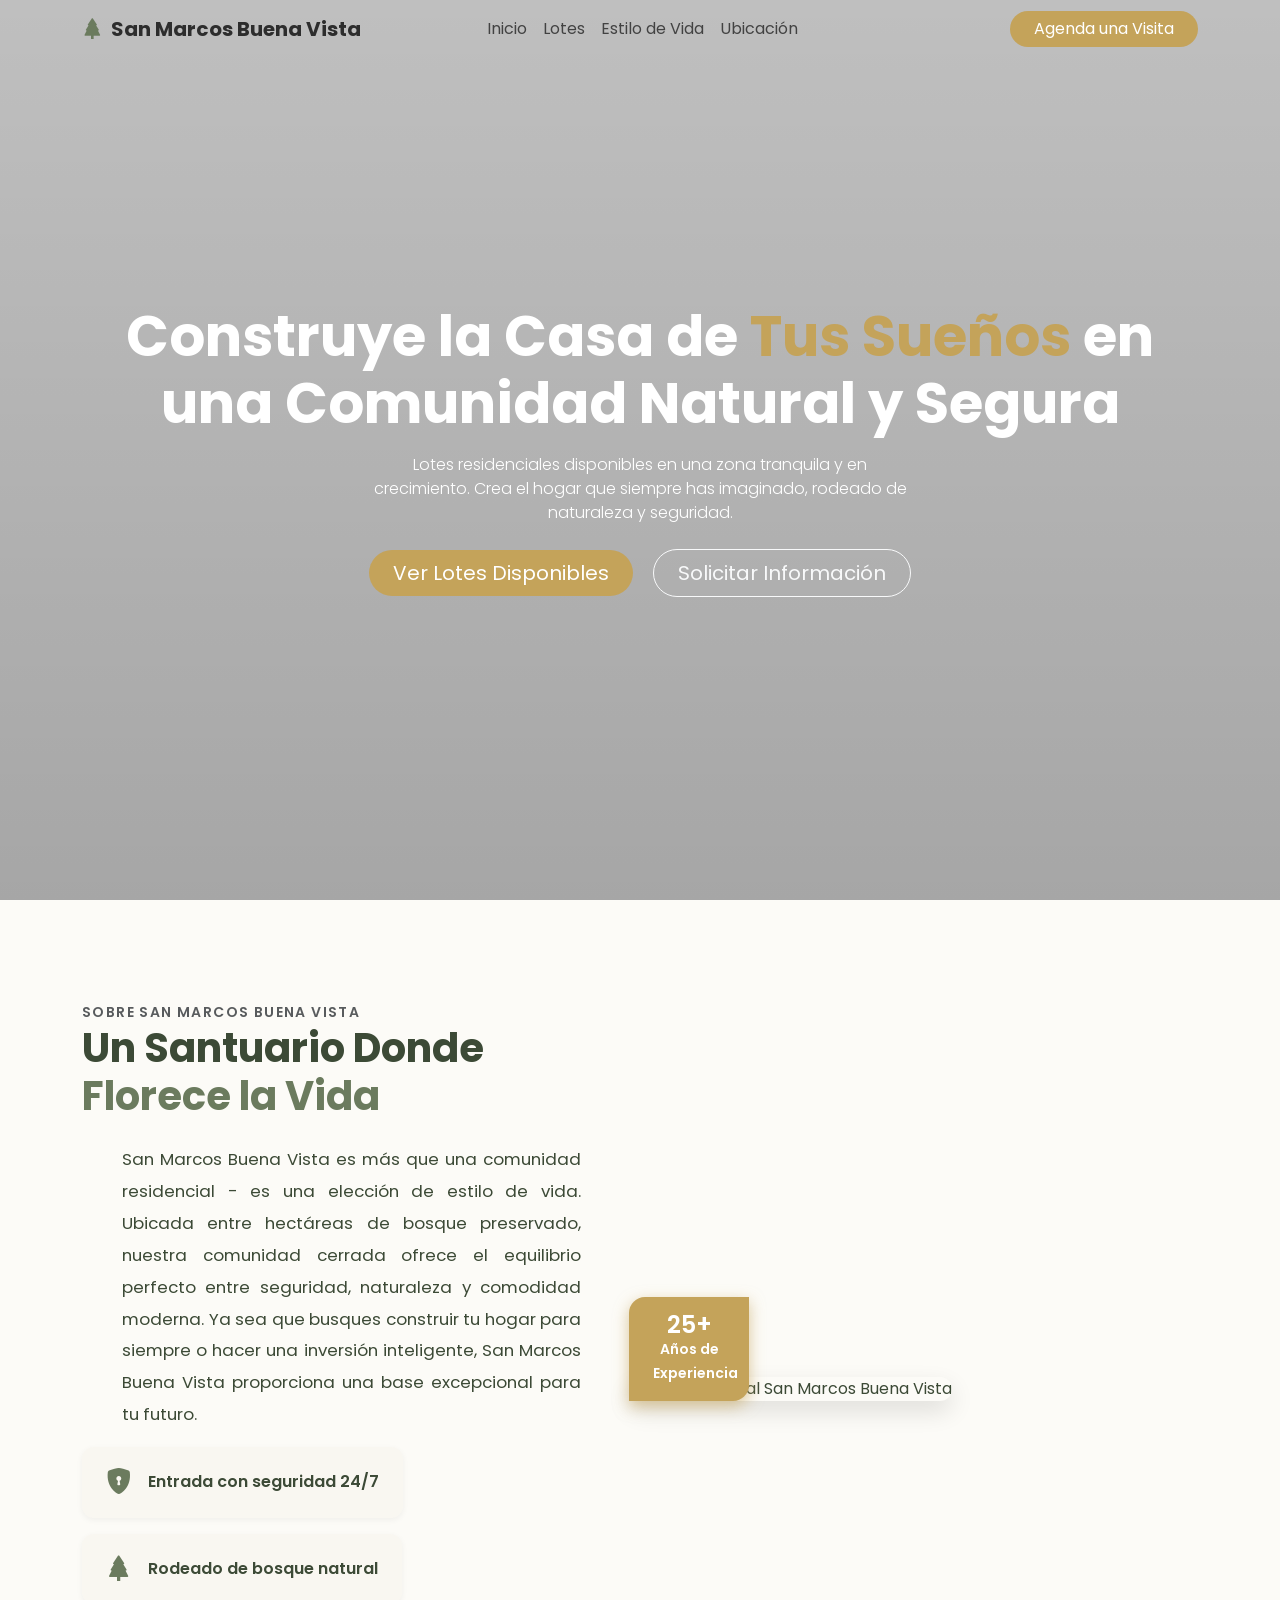
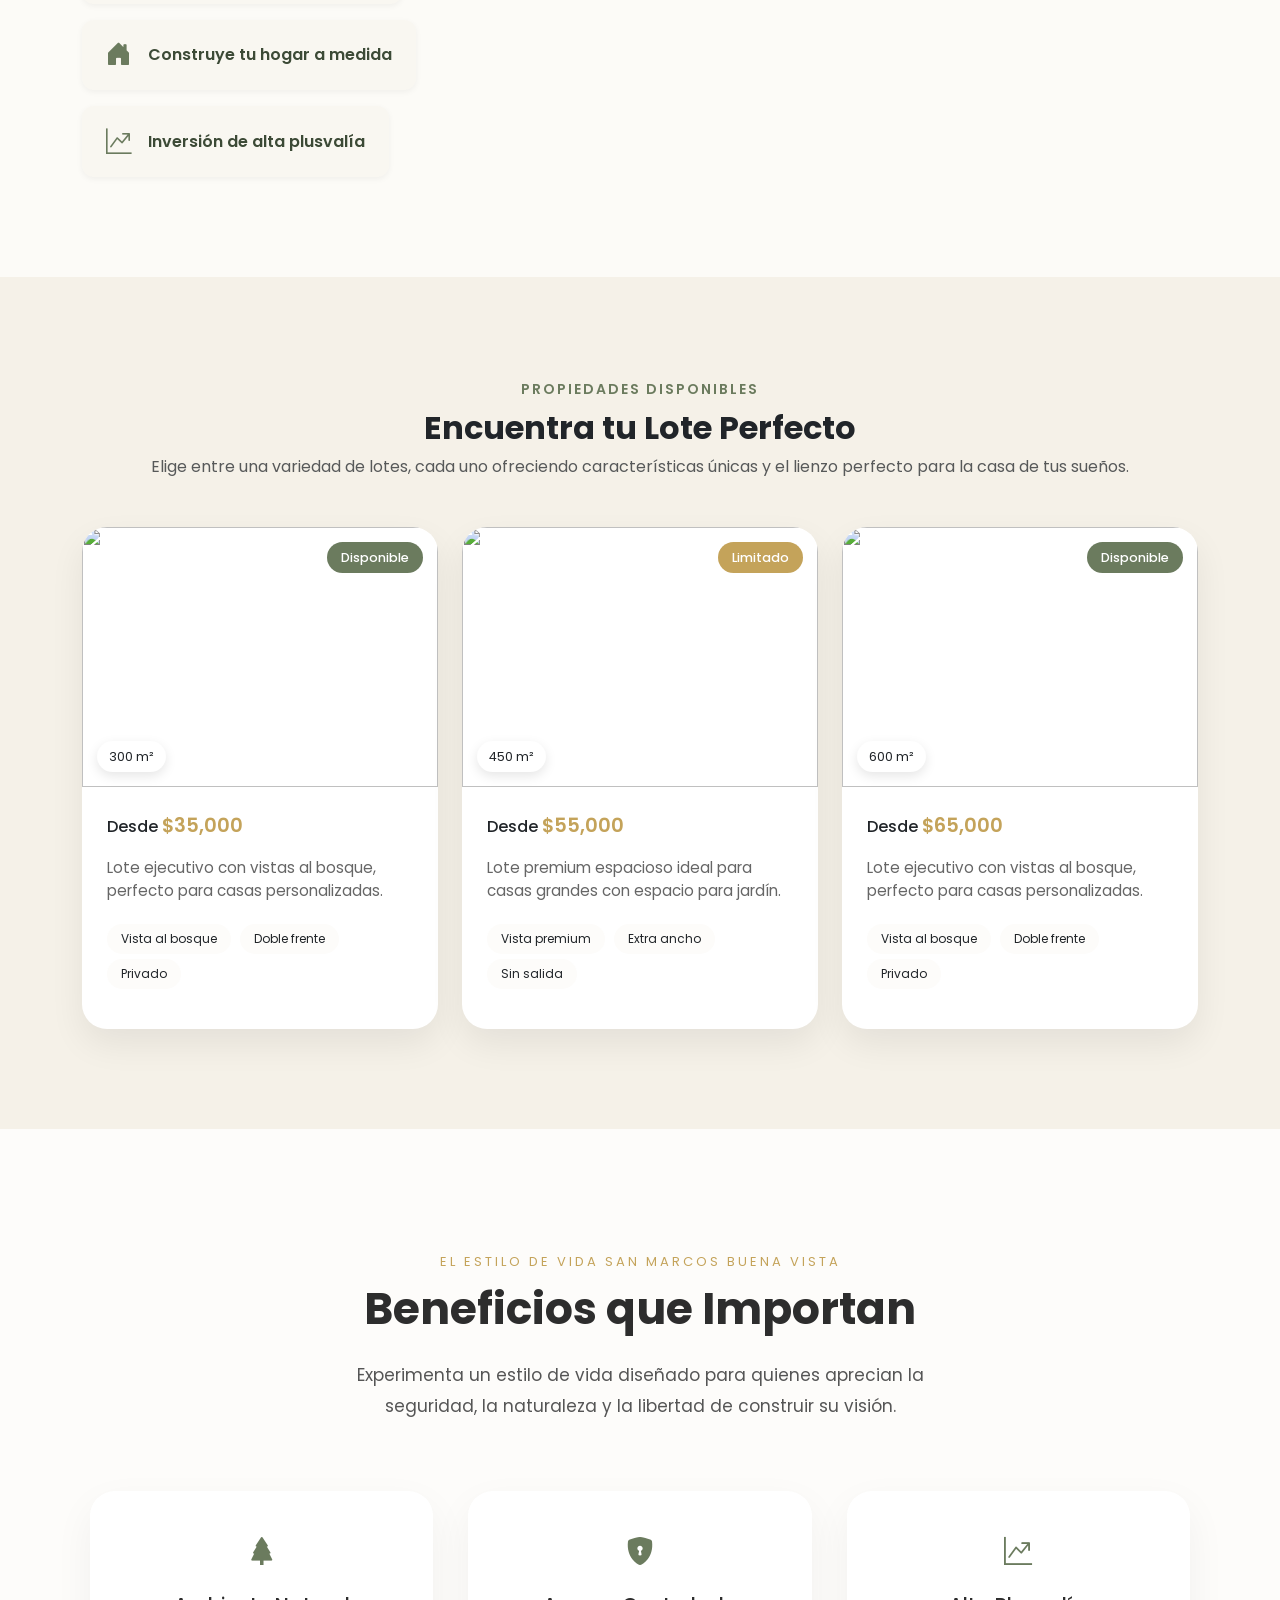
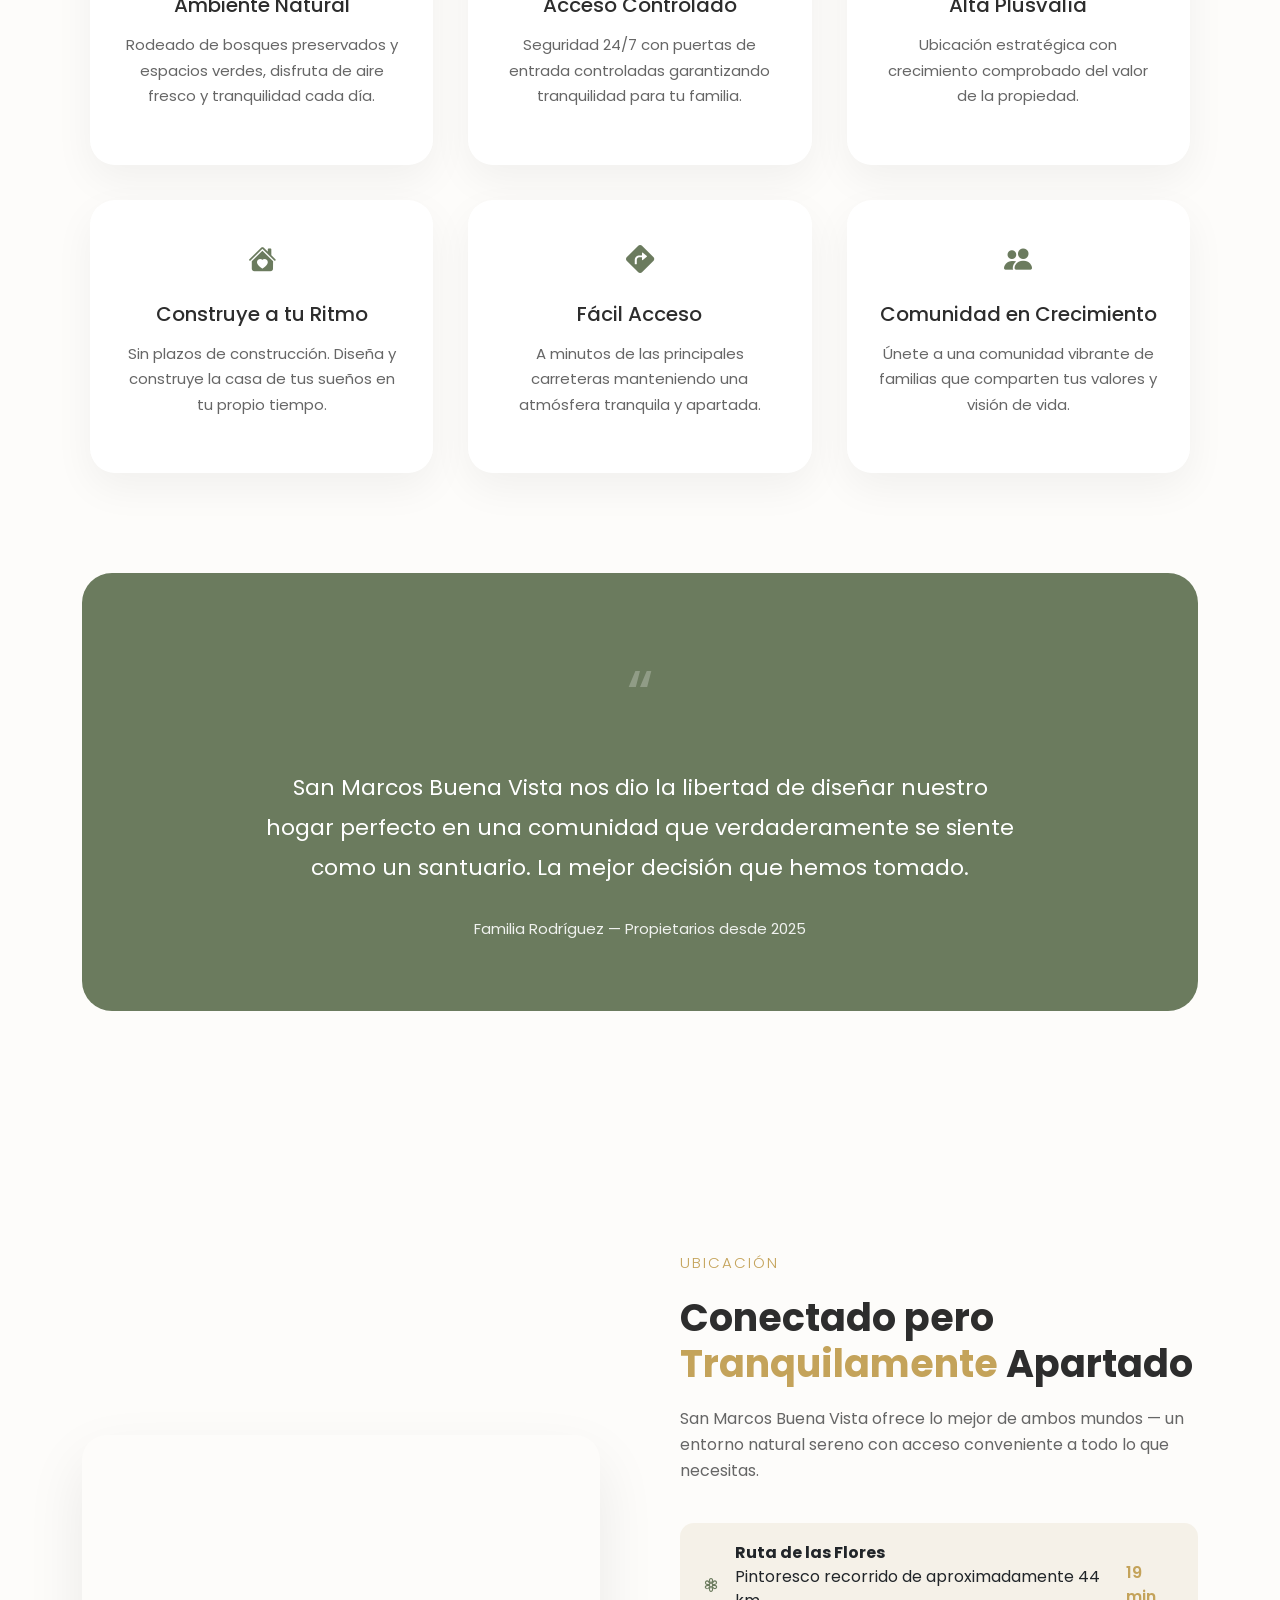
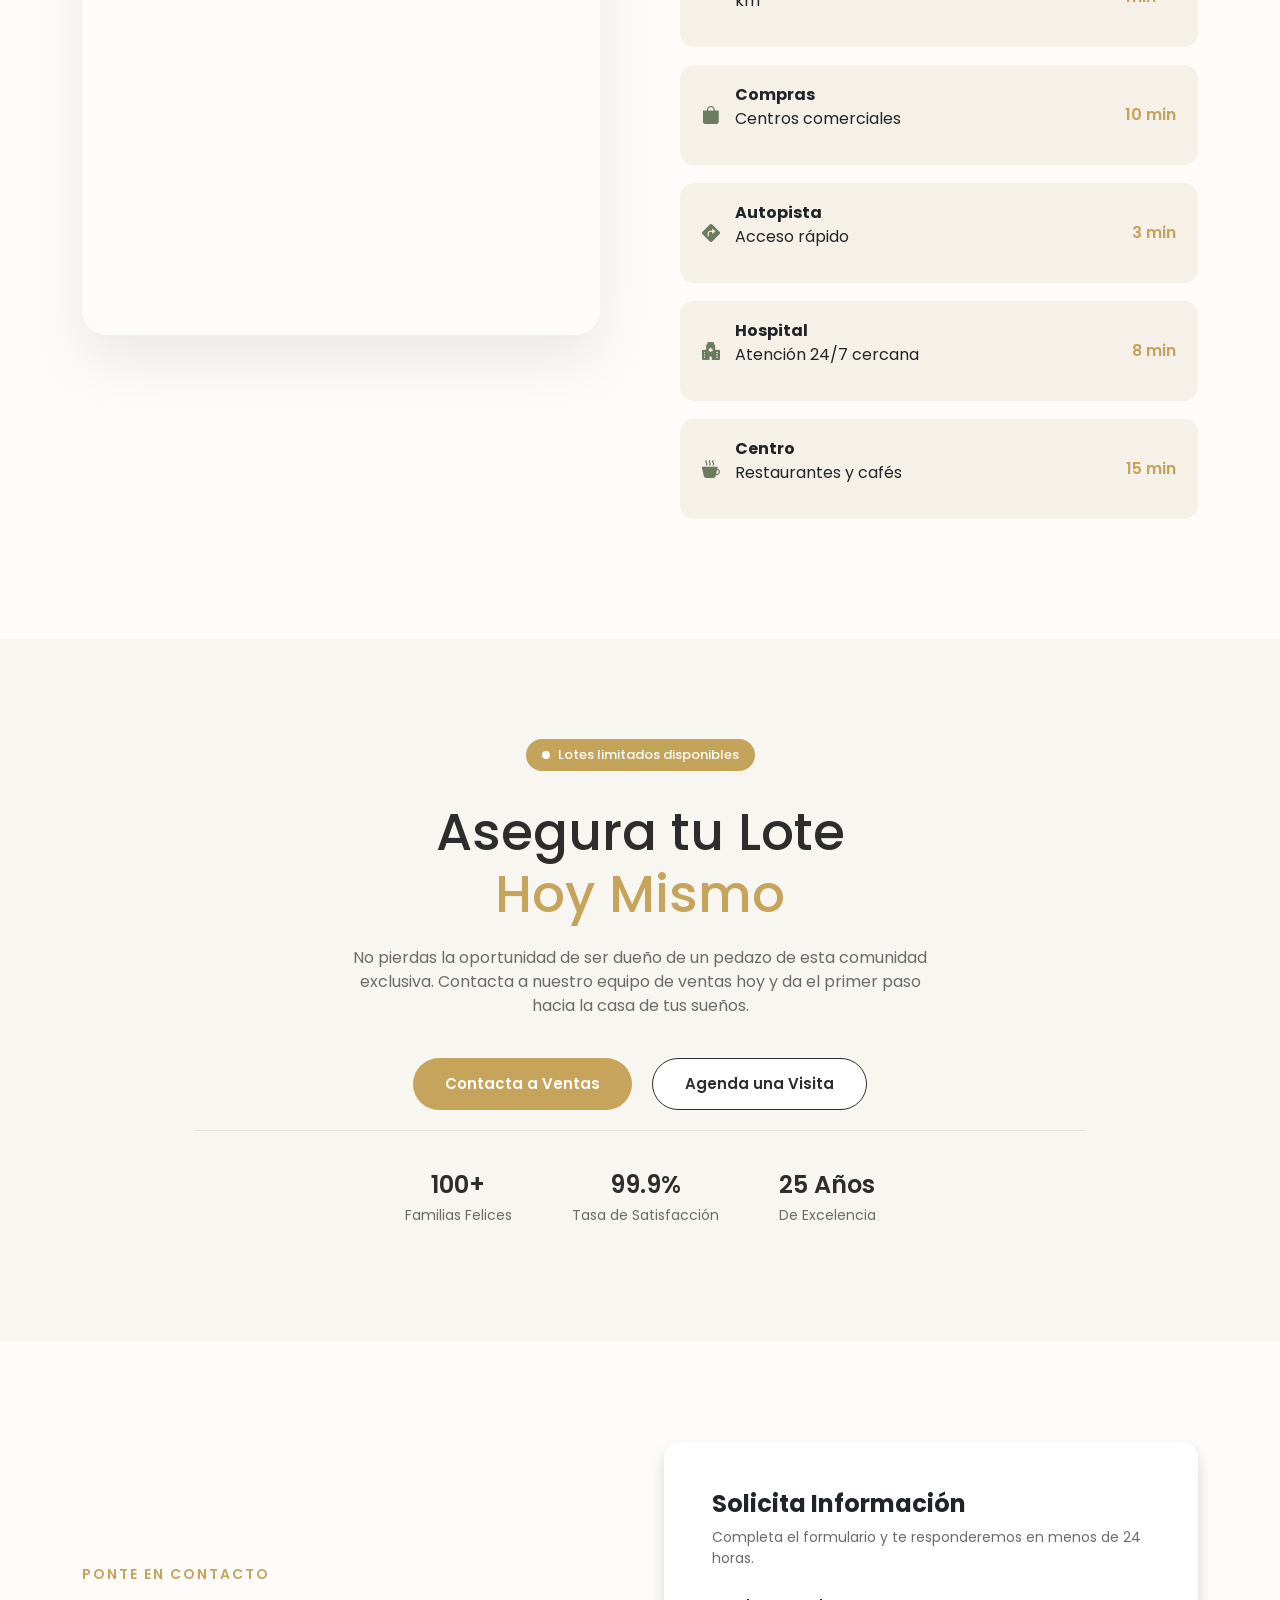
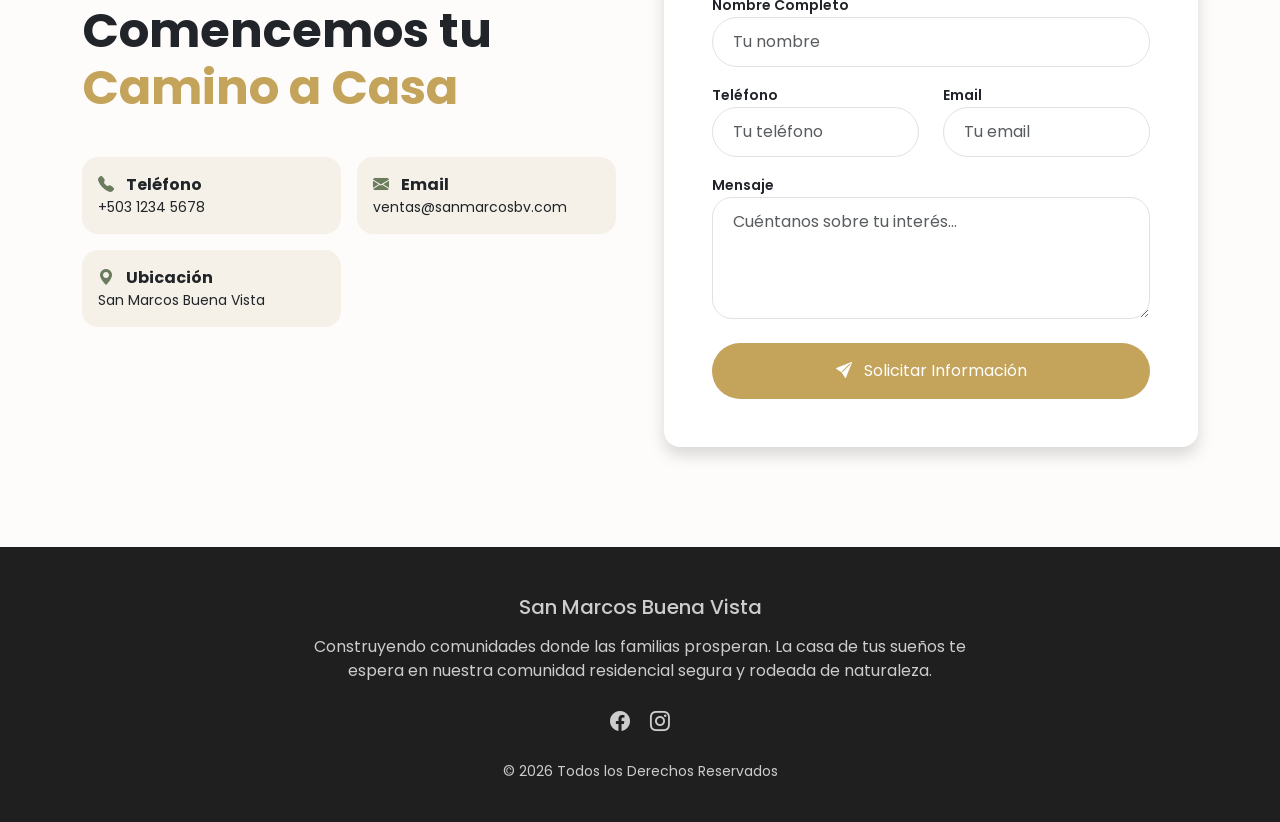
==== index.html @ 050f575a "Add files via upload" ====
<!DOCTYPE html>
<html lang="es">
<head>
<meta charset="UTF-8" />
<meta name="viewport" content="width=device-width, initial-scale=1.0" />
<meta name="description" content="San Marcos Buena Vista - Lotes residenciales premium en un entorno natural y seguro." />
<title>San Marcos Buena Vista | Lotes Residenciales</title>

<!-- Bootstrap 5 -->
<link href="https://cdn.jsdelivr.net/npm/bootstrap@5.3.2/dist/css/bootstrap.min.css" rel="stylesheet" />

<!-- Google Fonts Premium -->
<link href="https://fonts.googleapis.com/css2?family=Playfair+Display:wght@300;400;600;700&family=Poppins:wght@300;400;500;600&display=swap" rel="stylesheet">

<!-- Bootstrap Icons -->
<link href="https://cdn.jsdelivr.net/npm/bootstrap-icons@1.11.1/font/bootstrap-icons.css" rel="stylesheet" />

<link href="https://cdn.jsdelivr.net/npm/bootstrap-icons@1.11.3/font/bootstrap-icons.css" rel="stylesheet">

<!-- AOS Animation -->
<link href="https://unpkg.com/aos@2.3.4/dist/aos.css" rel="stylesheet" />

<style>
:root {
    --ochre: #C4A35A;
    --beige: #F5F1E8;
    --soft-white: #FDFCFA;
    --olive: #6B7B5E;
    --dark: #2D2D2D;
    --gold: #c6a45b;   
    --dark: #2d2d2d;
    --light: #f8f6f1;
    --text: #6b6b6b;
}

html {
    scroll-behavior: smooth;
}

body {
    font-family: 'Poppins', sans-serif;
}


.navbar {
    transition: all 0.4s ease;
}

.navbar-brand {
    color: var(--dark);
}

.navbar-brand i {
    color: var(--olive);
    font-size: 1.3rem;
}

.navbar-brand:hover {
    color: var(--dark);
}

.navbar.scrolled {
    background-color: rgba(255,255,255,0.95);
    backdrop-filter: blur(10px);
    box-shadow: 0 5px 20px rgba(0,0,0,0.05);
}

.btn-primary {
    background-color: var(--ochre);
    border: none;
    transition: all 0.3s ease;
}

.btn-primary:hover {
    background-color: #b8934d;
    transform: translateY(-2px);
}

.btn-outline-light:hover {
    transform: translateY(-2px);
}

.hero {
    height: 100vh;
    position: relative;
    background: url('https://iili.io/q33Wbun.jpg') center center / cover no-repeat;
    display: flex;
    align-items: center;
    justify-content: center;
    color: white;
    overflow: hidden;
}

.hero p {
    max-width: 550px;
    margin: 25px auto 0;
    font-size: 1rem;
}

/* Overlay mucho más sutil */
.hero::before {
    content: "";
    position: absolute;
    inset: 0;
    background: linear-gradient(
        to bottom,
        rgba(0,0,0,0.25),
        rgba(0,0,0,0.35)
    );
    z-index: 1;
}

/* Asegura que el contenido esté encima */
.hero .container {
    position: relative;
    z-index: 2;
}

.section-padding {
    padding: 100px 0;
}

.card {
    border: none;
    border-radius: 20px;
    box-shadow: 0 10px 30px rgba(0,0,0,0.05);
    transition: all 0.4s ease;
}

.card:hover {
    transform: translateY(-10px);
    box-shadow: 0 20px 40px rgba(0,0,0,0.08);
}

.icon-box i {
    font-size: 2.2rem;
    color: var(--olive);
    transition: 0.3s;
}

.icon-box:hover i {
    transform: scale(1.2);
}

.cta-section {
    background-color: var(--beige);
}

.form-control {
    border-radius: 50px;
    padding: 12px 20px;
}

textarea.form-control {
    border-radius: 20px;
}

footer {
    background-color: #1f1f1f;
    color: #ccc;
}

footer a {
    color: #ccc;
    text-decoration: none;
}

footer a:hover {
    color: white;
}

/* Estilos para la nueva sección "Un Santuario Donde Florece la Vida" */
.about-villa-real {
  background-color: #fcfbf7;
  color: #3c4a36;
  font-family: 'Poppins', sans-serif;
}

.about-villa-real .highlight {
  color: #6b7b5e;
}

.feature-box {
  background: #f9f7f1;
  cursor: default;
  transition: background-color 0.3s ease;
  display: flex;
  align-items: center;
  gap: 1rem;
  padding: 1rem 1.5rem;
  border-radius: 0.75rem;
  box-shadow: 0 2px 6px rgba(0,0,0,0.05);
  font-weight: 600;
  color: #3c4a36;
}

.feature-box:hover {
  background: #e9e6d5;
}

.feature-icon {
  font-size: 1.6rem;
  color: #6b7b5e;
  flex-shrink: 0;
}

.features {
  display: flex;
  flex-wrap: wrap;
  gap: 1rem 1.5rem;
  margin-top: 1rem;
}

.about-text {
  flex: 1 1 380px;
  min-width: 320px;
}

.about-text small {
  letter-spacing: 0.1em;
  font-weight: 600;
}

.about-text h2 {
  font-size: 2.5rem;
  margin-bottom: 1rem;
}

.about-text p {
  font-size: 1.05rem;
  line-height: 1.9;
  max-width: 520px;
  padding-left: 2.5rem;
  text-align: justify;
}

.about-images {
  position: relative;
  flex: 1 1 450px;
  min-width: 320px;
}

.about-images img {
  width: 100%;
  height: 500px;
  object-fit: cover;
  border-radius: 1.2rem;
  box-shadow: 0 10px 25px rgba(0,0,0,0.12);
}

.about-images .gold-box {
  position: absolute;
  bottom: 0;
  left: 0;
  background-color: #C4A35A;
  color: white;
  padding: 1rem 1.5rem;
  border-radius: 1rem 0 1rem 0;
  font-weight: 600;
  box-shadow: 0 5px 15px rgba(196, 163, 90, 0.6);
  max-width: 120px;
  text-align: center;
  font-family: 'Poppins', sans-serif;
}

.gold-box > div {
  font-size: 1.5rem;
  line-height: 1;
}

/* Responsive */
@media (max-width: 768px) {
  .about-villa-real {
    padding: 2rem 1rem;
  }
  .about-text, .about-images {
    flex: 1 1 100%;
    min-width: auto;
  }
  .about-text h2 {
    font-size: 2rem;
  }
  .about-images {
    grid-template-columns: 1fr 1fr;
    grid-template-rows: repeat(2, 150px);
  }
}
.gold-text {
    color: var(--ochre);
}

.lots-section {
    background-color: var(--beige);
}

.lot-card {
    background: white;
    border-radius: 25px;
    overflow: hidden;
    box-shadow: 0 15px 35px rgba(0,0,0,0.07);
    transition: 0.4s ease;
}

.lot-card:hover {
    transform: translateY(-10px);
    box-shadow: 0 25px 45px rgba(0,0,0,0.1);
}

.lot-image {
    position: relative;
}

.lot-image img {
    width: 100%;
    height: 260px;
    object-fit: cover;
}

.status-badge {
    position: absolute;
    top: 15px;
    right: 15px;
    padding: 6px 14px;
    border-radius: 50px;
    font-size: 0.8rem;
    color: white;
    font-weight: 500;
}

.available {
    background: var(--olive);
}

.limited {
    background: var(--ochre);
}

.size-badge {
    position: absolute;
    bottom: 15px;
    left: 15px;
    background: white;
    padding: 6px 12px;
    border-radius: 50px;
    font-size: 0.8rem;
    box-shadow: 0 4px 12px rgba(0,0,0,0.1);
}

.lot-content {
    padding: 25px;
}

.price {
    font-weight: 500;
}

.price span {
    color: var(--ochre);
    font-size: 1.2rem;
    font-family: 'Poppins', sans-serif;
    font-weight: 600;
}

.description {
    color: #666;
    font-size: 0.95rem;
}

.lot-tags {
    margin: 15px 0;
}

.lot-tags span {
    display: inline-block;
    background: var(--soft-white);
    padding: 6px 14px;
    border-radius: 50px;
    font-size: 0.75rem;
    margin: 5px 5px 0 0;
}

.btn-lot {
    width: 100%;
    background: #2d2d2d;
    color: white;
    border: none;
    padding: 12px;
    border-radius: 50px;
    transition: 0.3s ease;
}

.btn-lot:hover {
    background: var(--ochre);
}

.btn-outline-luxury {
    border: 1px solid #2d2d2d;
    background: transparent;
    padding: 12px 35px;
    border-radius: 50px;
    transition: 0.3s ease;
}

.btn-outline-luxury:hover {
    background: #2d2d2d;
    color: white;
}

.beneficios-section {
  padding: 120px 0;
  background: var(--soft-white);
  text-align: center;
}

.beneficios-eyebrow {
  font-size: 13px;
  letter-spacing: 3px;
  text-transform: uppercase;
  color: var(--ochre);
}

.beneficios-title {
  font-size: 44px;
  margin-top: 10px;
  color: var(--dark);
  font-weight: 700;   /* MÁS BOLD */
}

.beneficios-subtitle {
  max-width: 650px;
  margin: 25px auto 70px;
  font-size: 17px;
  color: #555;
  line-height: 1.8;
}

.beneficios-grid {
  display: grid;
  grid-template-columns: repeat(3, 1fr);
  gap: 35px;
  max-width: 1100px;
  margin: 0 auto;
}

/* Centrar las últimas dos tarjetas */
.beneficio-card:nth-child(5) {
  grid-column: 2 / 3;
}

.beneficio-card:nth-child(6) {
  grid-column: 3 / 4;
}

.beneficio-card {
  background: white;
  padding: 40px 30px;
  border-radius: 25px;
  box-shadow: 0 15px 40px rgba(0,0,0,0.05);
  transition: all 0.5s ease;
  text-align: center;
}

.beneficio-card:hover {
  transform: translateY(-12px);
  box-shadow: 0 25px 60px rgba(0,0,0,0.08);
}

.beneficio-card .icon {
  font-size: 28px;
  margin-bottom: 20px;
  color: var(--olive);
  transition: 0.4s ease;
}

.beneficio-card:hover .icon {
  color: var(--ochre);
  transform: scale(1.15);
}

.beneficio-card h3 {
  font-size: 20px;
  margin-bottom: 15px;
  color: var(--dark);
}

.beneficio-card p {
  font-size: 15px;
  color: #666;
  line-height: 1.7;
}

.beneficio-testimonial {
  margin-top: 100px;
  padding: 70px 50px;
  background: var(--olive);
  border-radius: 30px;
  color: white;
}

.quote-mark {
  font-size: 70px;
  opacity: 0.25;
  margin-bottom: 20px;
}

.beneficio-testimonial p {
  font-size: 22px;
  line-height: 1.8;
  max-width: 750px;
  margin: 0 auto 30px;
}

.testimonial-author {
  font-size: 15px;
  opacity: 0.9;
}

/* ===============================
   UBICACIÓN PRIVILEGIADA
================================= */

.ubicacion-section {
  padding: 120px 0;
  background: var(--soft-white);
}

.ubicacion-grid {
  display: grid;
  grid-template-columns: 1fr 1fr;
  gap: 80px;
  align-items: center;
}

/* MAPA */

.mapa-container {
  position: relative;
  width: 100%;
  height: 500px;
  border-radius: 25px;
  overflow: hidden;
  box-shadow: 0 25px 60px rgba(0,0,0,0.08);
}

.mapa-container iframe {
  width: 100%;
  height: 100%;
  border: 0;
}

/* CONTENIDO */

.ubicacion-subtitle {
  font-size: 15px;
  letter-spacing: 2px;
  color: var(--ochre);
  font-weight: 300;
}

.ubicacion-title {
  font-family: 'Poppins', sans-serif;
  font-size: 38px;
  font-weight: 700;
  margin: 20px 0;
  line-height: 1.2;
  color: var(--dark);
}

.ubicacion-title span {
  color: var(--ochre);
}

.ubicacion-texto {
  color: #666;
  margin-bottom: 40px;
  line-height: 1.6;
}

.ubicacion-lista {
  display: flex;
  flex-direction: column;
  gap: 18px;
}

.ubicacion-item {
  background: var(--beige);
  padding: 18px 22px;
  border-radius: 14px;
  display: flex;
  justify-content: space-between;
  align-items: center;
  transition: 0.3s ease;
}

.ubicacion-item:hover {
  transform: translateY(-4px);
  box-shadow: 0 10px 25px rgba(0,0,0,0.06);
}

.item-left {
  display: flex;
  align-items: center;
  gap: 15px;
}

.item-left i {
  color: var(--olive);
  font-size: 18px;
}

.ubicacion-item span {
  color: var(--ochre);
  font-weight: 600;
}

/* Responsive */

@media (max-width: 992px) {
  .ubicacion-grid {
    grid-template-columns: 1fr;
  }

  .mapa-container {
    height: 350px;
  }
}

h1, h2, h3, h4, h5, h6 {
    font-family: 'Poppins', sans-serif;
}

/* ============================= */
/* CTA FINAL */
/* ============================= */

.cta-final {
    background: var(--light);
    padding: 100px 20px;
    text-align: center;
}

/* Badge Dorado */

.cta-badge {
    display: inline-flex;
    align-items: center;
    gap: 8px;
    background: var(--ochre);
    color: #fff;
    padding: 6px 16px;
    border-radius: 30px;
    font-size: 13px;
    font-weight: 500;
    margin-bottom: 30px;
}

.cta-badge .dot {
    width: 8px;
    height: 8px;
    background: #ffffff;
    border-radius: 50%;
}

.cta-title {
    font-size: 52px;
    line-height: 1.2;
    margin-bottom: 20px;
    color: var(--dark);
}

.cta-title span {
    color: var(--gold);
}

.cta-text {
    max-width: 600px;
    margin: 0 auto 40px;
    font-size: 16px;
    color: var(--text);
}

/* ============================= */
/* BOTONES CTA */
/* ============================= */

.cta-buttons {
    display: flex;
    justify-content: center;
    gap: 20px;
    flex-wrap: wrap;
    margin-bottom: 20px;

}

.cta-buttons a {
    display: inline-flex;
    align-items: center;
    justify-content: center;
    gap: 8px;
    padding: 14px 32px;
    border-radius: 30px;
    font-weight: 600;
    text-decoration: none;
    font-size: 15px;
    transition: all 0.3s ease;
}

/* Botón Dorado */

.btn-gold {
    background-color: var(--gold) !important;
    color: #ffffff !important;
    border: none;
}

.btn-gold:hover {
    opacity: 0.9;
    transform: translateY(-2px);
}

/* Botón Blanco */

.btn-white {
    background-color: #ffffff !important;
    color: var(--dark) !important;
    border: 1px solid var(--dark);
}

.btn-white:hover {
    background-color: var(--dark);
    color: #ffffff !important;
}

/* botón outline consistente con tu diseño */
.cta-buttons .btn-outline {
    border: 1px solid var(--dark);
    color: var(--dark);
    padding: 14px 28px;
    border-radius: 30px;
    text-decoration: none;
    font-weight: 500;
    transition: 0.3s ease;
    background: transparent;
    
}

.cta-buttons .btn-outline:hover {
    background: var(--dark);
    color: #fff;
}

.cta-divider {
    width: 80%;
    max-width: 900px;
    height: 1px;
    background: rgba(0, 0, 0, 0.08);
    margin: 0 auto 40px;
}

.cta-stats {
    display: flex;
    justify-content: center;
    gap: 60px;
    flex-wrap: wrap;
}

.cta-stats h3 {
    font-size: 24px;
    font-weight: 600;
    color: var(--dark);
    margin-bottom: 5px;
}

.cta-stats p {
    font-size: 14px;
    color: var(--text);
}






</style>
</head>

<body>

<!-- Navbar -->
<nav class="navbar navbar-expand-lg fixed-top">
<div class="container">
    
    <a class="navbar-brand fw-bold d-flex align-items-center gap-2" href="#">
        <i class="bi bi-tree-fill"></i>
        San Marcos Buena Vista
    </a>

    <button class="navbar-toggler" data-bs-toggle="collapse" data-bs-target="#navMenu">
        <span class="navbar-toggler-icon"></span>
    </button>

    <div class="collapse navbar-collapse" id="navMenu">

        <!-- Menú centrado -->
        <ul class="navbar-nav mx-auto text-center">
            <li class="nav-item"><a class="nav-link" href="#home">Inicio</a></li>
            <li class="nav-item"><a class="nav-link" href="#lots">Lotes</a></li>
            <li class="nav-item"><a class="nav-link" href="#lifestyle">Estilo de Vida</a></li>
            <li class="nav-item"><a class="nav-link" href="#location">Ubicación</a></li>
        </ul>

        <!-- Botón derecha -->
        <a href="#contact" class="btn btn-primary rounded-pill px-4 ms-lg-auto">
            Agenda una Visita
        </a>

    </div>
</div>
</nav>

<!-- Hero -->
<section id="home" class="hero d-flex align-items-center text-center">
<div class="container" data-aos="fade-up">
    <h1 class="display-4 fw-bold">
    Construye la Casa de <span class="gold-text">Tus Sueños</span> en una Comunidad Natural y Segura
</h1>
    <p class="lead mt-3">Lotes residenciales disponibles en una zona tranquila y en crecimiento. Crea el hogar que siempre has imaginado, rodeado de naturaleza y seguridad.</p>
    <div class="mt-4">
        <a href="#lots" class="btn btn-primary btn-lg rounded-pill me-3 px-4">Ver Lotes Disponibles</a>
        <a href="#contact" class="btn btn-outline-light btn-lg rounded-pill px-4">Solicitar Información</a>
    </div>
</div>
</section>

<!-- Sección "Un Santuario Donde Florece la Vida" reemplazada -->
<section class="about-villa-real section-padding">
  <div class="container d-flex flex-wrap align-items-center justify-content-between gap-5">
    <!-- Texto -->
    <div class="about-text" data-aos="fade-right">
      <small class="text-uppercase text-muted fw-semibold">Sobre San Marcos Buena Vista</small>
      <h2 class="fw-bold mb-4">Un Santuario Donde <span class="highlight">Florece la Vida</span></h2>
      <p>San Marcos Buena Vista es más que una comunidad residencial - es una elección de estilo de vida. Ubicada entre hectáreas de bosque preservado, nuestra comunidad cerrada ofrece el equilibrio perfecto entre seguridad, naturaleza y comodidad moderna. Ya sea que busques construir tu hogar para siempre o hacer una inversión inteligente, San Marcos Buena Vista proporciona una base excepcional para tu futuro.
      </p>

      <div class="features">
        <div class="feature-box">
          <i class="bi bi-shield-lock-fill feature-icon"></i>
          Entrada con seguridad 24/7
        </div>
        <div class="feature-box">
          <i class="bi bi-tree-fill feature-icon"></i>
          Rodeado de bosque natural
        </div>
        <div class="feature-box">
          <i class="bi bi-house-door-fill feature-icon"></i>
          Construye tu hogar a medida
        </div>
        <div class="feature-box">
          <i class="bi bi-graph-up-arrow feature-icon"></i>
          Inversión de alta plusvalía
        </div>
      </div>
    </div>

    <!-- Imágenes -->
    <div class="about-images" data-aos="fade-left">
  <img src="https://iili.io/q33SHbV.jpg" 
       alt="Paisaje natural San Marcos Buena Vista">

<div class="gold-box">
  <div>25+</div>
  <small>Años de Experiencia</small>
</div>

</div> <!-- cierre about-images -->
</div> <!-- cierre container -->
</section>

<!-- Lots -->
<section id="lots" class="section-padding lots-section">
<div class="container">

<div class="text-center mb-5">
    <small class="text-uppercase fw-semibold" style="color: var(--olive); letter-spacing: 2px;">
        Propiedades Disponibles
    </small>
    <h2 class="fw-bold mt-2">Encuentra tu Lote Perfecto</h2>
    <p class="text-muted">
        Elige entre una variedad de lotes, cada uno ofreciendo características únicas
        y el lienzo perfecto para la casa de tus sueños.
    </p>
</div>

<div class="row g-4">

<!-- LOTE 1 -->
<div class="col-lg-4" data-aos="fade-up" data-aos-delay="0">
<div class="lot-card">

<div class="lot-image">
    <img src="https://iili.io/q33Zabn.jpg">
    <span class="status-badge available">Disponible</span>
    <span class="size-badge">300 m²</span>
</div>

<div class="lot-content">
    <p class="price">Desde <span>$35,000</span></p>
    <p class="description">
        Lote ejecutivo con vistas al bosque, perfecto para casas personalizadas.
    </p>

    <div class="lot-tags">
        <span>Vista al bosque</span>
        <span>Doble frente</span>
        <span>Privado</span>
    </div>

</div>
</div>
</div>

<!-- LOTE 2 -->
<div class="col-lg-4" data-aos="fade-up" data-aos-delay="150">
<div class="lot-card">

<div class="lot-image">
    <img src="https://iili.io/q33Zabn.jpg">
    <span class="status-badge limited">Limitado</span>
    <span class="size-badge">450 m²</span>
</div>

<div class="lot-content">
    <p class="price">Desde <span>$55,000</span></p>
    <p class="description">
        Lote premium espacioso ideal para casas grandes con espacio para jardín.
    </p>

    <div class="lot-tags">
        <span>Vista premium</span>
        <span>Extra ancho</span>
        <span>Sin salida</span>
    </div>

</div>

</div>
</div>

<!-- LOTE 3 -->
<div class="col-lg-4" data-aos="fade-up" data-aos-delay="300">
<div class="lot-card">

<div class="lot-image">
    <img src="https://iili.io/q33Zabn.jpg">
    <span class="status-badge available">Disponible</span>
    <span class="size-badge">600 m²</span>
</div>

<div class="lot-content">
    <p class="price">Desde <span>$65,000</span></p>
    <p class="description">
        Lote ejecutivo con vistas al bosque, perfecto para casas personalizadas.
    </p>

    <div class="lot-tags">
        <span>Vista al bosque</span>
        <span>Doble frente</span>
        <span>Privado</span>
    </div>

</div>

</div>
</div>

</div>

</div>
</section>

<!-- Lifestyle -->
<section id="lifestyle" class="beneficios-section">
  <div class="container">

    <span class="beneficios-eyebrow">EL ESTILO DE VIDA SAN MARCOS BUENA VISTA</span>
    <h2 class="beneficios-title">Beneficios que Importan</h2>
    <p class="beneficios-subtitle">
      Experimenta un estilo de vida diseñado para quienes aprecian la seguridad,
      la naturaleza y la libertad de construir su visión.
    </p>

    <div class="beneficios-grid">

      <div class="beneficio-card" data-aos="fade-up">
        <div class="icon"><i class="bi bi-tree-fill"></i></div>
        <h3>Ambiente Natural</h3>
        <p>Rodeado de bosques preservados y espacios verdes, disfruta de aire fresco y tranquilidad cada día.</p>
      </div>

      <div class="beneficio-card" data-aos="fade-up" data-aos-delay="100">
        <div class="icon"><i class="bi-shield-lock-fill"></i></div>
        <h3>Acceso Controlado</h3>
        <p>Seguridad 24/7 con puertas de entrada controladas garantizando tranquilidad para tu familia.</p>
      </div>

      <div class="beneficio-card" data-aos="fade-up" data-aos-delay="200">
        <div class="icon"><i class="bi-graph-up-arrow"></i></div>
        <h3>Alta Plusvalía</h3>
        <p>Ubicación estratégica con crecimiento comprobado del valor de la propiedad.</p>
      </div>

      <div class="beneficio-card" data-aos="fade-up" data-aos-delay="300">
        <div class="icon"><i class="bi-house-heart-fill"></i></div>
        <h3>Construye a tu Ritmo</h3>
        <p>Sin plazos de construcción. Diseña y construye la casa de tus sueños en tu propio tiempo.</p>
      </div>

      <div class="beneficio-card" data-aos="fade-up" data-aos-delay="400">
        <div class="icon"><i class="bi-sign-turn-right-fill"></i></div>
        <h3>Fácil Acceso</h3>
        <p>A minutos de las principales carreteras manteniendo una atmósfera tranquila y apartada.</p>
      </div>

      <div class="beneficio-card" data-aos="fade-up" data-aos-delay="500">
        <div class="icon"><i class="bi-people-fill"></i></div>
        <h3>Comunidad en Crecimiento</h3>
        <p>Únete a una comunidad vibrante de familias que comparten tus valores y visión de vida.</p>
      </div>

    </div>

    <div class="beneficio-testimonial" data-aos="fade-up">
      <div class="quote-mark">“</div>
      <p>
        San Marcos Buena Vista nos dio la libertad de diseñar nuestro hogar perfecto
        en una comunidad que verdaderamente se siente como un santuario.
        La mejor decisión que hemos tomado.
      </p>
      <span class="testimonial-author">
        Familia Rodríguez — Propietarios desde 2025
      </span>
    </div>

  </div>
</section>

<!-- Location -->
<!-- Location -->
<section id="location" class="ubicacion-section">
  <div class="container ubicacion-grid">

    <!-- MAPA GOOGLE -->
    <div class="mapa-container" data-aos="fade-right">
      <iframe 
        src="https://www.google.com/maps/embed?pb=!1m14!1m8!1m3!1d15505.672124550214!2d-89.2752258!3d13.6931131!3m2!1i1024!2i768!4f13.1!3m3!1m2!1s0x8f62b9d4f305c6a9%3A0x8606d7877d94011!2sLotificaci%C3%B3n%20San%20Marcos%20Buenavista!5e0!3m2!1ses-419!2ssv!4v1771565330235!5m2!1ses-419!2ssv" width="600" height="450" style="border:0;" allowfullscreen="" loading="lazy" referrerpolicy="no-referrer-when-downgrade"
        allowfullscreen=""
        loading="lazy"
        referrerpolicy="no-referrer-when-downgrade">
      </iframe>
    </div>

    <!-- CONTENIDO -->
    <div class="ubicacion-contenido" data-aos="fade-left">
      <span class="ubicacion-subtitle">UBICACIÓN</span>

      <h2 class="ubicacion-title">
        Conectado pero <span>Tranquilamente</span> Apartado
      </h2>

      <p class="ubicacion-texto">
        San Marcos Buena Vista ofrece lo mejor de ambos mundos —
        un entorno natural sereno con acceso conveniente
        a todo lo que necesitas.
      </p>

      <div class="ubicacion-lista">

        <div class="ubicacion-item">
          <div class="item-left">
            <i class="bi bi-flower3"></i>
            <div>
              <strong>Ruta de las Flores</strong>
              <p>Pintoresco recorrido de aproximadamente 44 km</p>
            </div>
          </div>
          <span>19 min</span>
        </div>

        <div class="ubicacion-item">
          <div class="item-left">
            <i class="bi bi-bag-fill"></i>
            <div>
              <strong>Compras</strong>
              <p>Centros comerciales</p>
            </div>
          </div>
          <span>10 min</span>
        </div>

        <div class="ubicacion-item">
          <div class="item-left">
            <i class="bi bi-sign-turn-right-fill"></i>
            <div>
              <strong>Autopista</strong>
              <p>Acceso rápido</p>
            </div>
          </div>
          <span>3 min</span>
        </div>

        <div class="ubicacion-item">
          <div class="item-left">
            <i class="bi bi-hospital-fill"></i>
            <div>
              <strong>Hospital</strong>
              <p>Atención 24/7 cercana</p>
            </div>
          </div>
          <span>8 min</span>
        </div>

        <div class="ubicacion-item">
          <div class="item-left">
            <i class="bi bi-cup-hot-fill"></i>
            <div>
              <strong>Centro</strong>
              <p>Restaurantes y cafés</p>
            </div>
          </div>
          <span>15 min</span>
        </div>

      </div>
    </div>

  </div>
</section>


<!-- CTA -->
<!-- CTA -->
<section class="cta-final">

  <div class="container">

    <div data-aos="fade-up">
      <div class="cta-badge">
        <span class="dot"></span>
        Lotes limitados disponibles
      </div>
    </div>

    <h2 class="cta-title" data-aos="fade-up" data-aos-delay="100">
      Asegura tu Lote <br>
      <span>Hoy Mismo</span>
    </h2>

    <p class="cta-text" data-aos="fade-up" data-aos-delay="200">
      No pierdas la oportunidad de ser dueño de un pedazo de esta comunidad exclusiva.
      Contacta a nuestro equipo de ventas hoy y da el primer paso hacia la casa de tus sueños.
    </p>

    <div class="cta-buttons" data-aos="fade-up" data-aos-delay="300">

      <a href="#contact" class="btn-gold">
        Contacta a Ventas
      </a>

      <a href="#contact" class="btn-white">
        Agenda una Visita
      </a>

    </div>

    <div class="cta-divider" data-aos="fade-up" data-aos-delay="400"></div>

    <div class="cta-stats" data-aos="fade-up" data-aos-delay="500">
      <div>
        <h3>100+</h3>
        <p>Familias Felices</p>
      </div>

      <div>
        <h3>99.9%</h3>
        <p>Tasa de Satisfacción</p>
      </div>

      <div>
        <h3>25 Años</h3>
        <p>De Excelencia</p>
      </div>
    </div>

  </div>

</section>

<!-- Contact -->
<section id="contact" class="section-padding" style="background: var(--soft-white);">
<div class="container">
<div class="row align-items-center g-5">

<!-- LADO IZQUIERDO -->
<div class="col-lg-6" data-aos="fade-right">

<small class="text-uppercase fw-semibold" style="letter-spacing:2px; color: var(--gold);">
Ponte en Contacto
</small>

<h2 class="fw-bold mt-3" style="font-size:48px;">
Comencemos tu <br>
<span style="color: var(--ochre);">Camino a Casa</span>
</h2>

<div class="row g-3 mt-4">

<div class="col-md-6" data-aos="fade-up" data-aos-delay="100">
<div class="p-3 rounded-4" style="background: var(--beige);">
<i class="bi bi-telephone-fill me-2" style="color: var(--olive);"></i>
<strong>Teléfono</strong>
<p class="mb-0 small">+503 1234 5678</p>
</div>
</div>

<div class="col-md-6" data-aos="fade-up" data-aos-delay="200">
<div class="p-3 rounded-4" style="background: var(--beige);">
<i class="bi bi-envelope-fill me-2" style="color: var(--olive);"></i>
<strong>Email</strong>
<p class="mb-0 small">ventas@sanmarcosbv.com</p>
</div>
</div>

<div class="col-md-6" data-aos="fade-up" data-aos-delay="300">
<div class="p-3 rounded-4" style="background: var(--beige);">
<i class="bi bi-geo-alt-fill me-2" style="color: var(--olive);"></i>
<strong>Ubicación</strong>
<p class="mb-0 small">San Marcos Buena Vista</p>
</div>
</div>

</div>
</div>

<!-- LADO DERECHO FORMULARIO -->
<div class="col-lg-6" data-aos="fade-left">

<div class="p-5 rounded-4 shadow" style="background:white;">

<h4 class="fw-bold mb-2">Solicita Información</h4>
<p class="small mb-4" style="color: var(--text);">
Completa el formulario y te responderemos en menos de 24 horas.
</p>

<form>

<div class="mb-3">
<label class="small fw-semibold">Nombre Completo</label>
<input type="text" class="form-control" placeholder="Tu nombre">
</div>

<div class="row">
<div class="col-md-6 mb-3">
<label class="small fw-semibold">Teléfono</label>
<input type="tel" class="form-control" placeholder="Tu teléfono">
</div>

<div class="col-md-6 mb-3">
<label class="small fw-semibold">Email</label>
<input type="email" class="form-control" placeholder="Tu email">
</div>
</div>

<div class="mb-4">
<label class="small fw-semibold">Mensaje</label>
<textarea class="form-control" rows="4" placeholder="Cuéntanos sobre tu interés..."></textarea>
</div>

<button class="btn btn-primary w-100 rounded-pill py-3">
<i class="bi bi-send-fill me-2"></i>
Solicitar Información
</button>

</form>

</div>
</div>

</div>
</div>
</section>

<!-- Footer -->
<footer class="pt-5 pb-4" style="background:#1f1f1f;">
<div class="container text-center">

<h5 class="mb-3">San Marcos Buena Vista</h5>

<p style="max-width:700px; margin:auto;">
Construyendo comunidades donde las familias prosperan.
La casa de tus sueños te espera en nuestra comunidad
residencial segura y rodeada de naturaleza.
</p>

<div class="mt-4">
<a href="https://www.facebook.com/sanmarcosbuenavista" 
   target="_blank" 
   class="me-3">
   <i class="bi bi-facebook fs-5"></i>
</a>

<a href="https://www.instagram.com/sanmarcosbuenavista" 
   target="_blank">
   <i class="bi bi-instagram fs-5"></i>
</a>
</div>

<p class="mt-4 small">© 2026 Todos los Derechos Reservados</p>

</div>
</footer>

<script src="https://cdn.jsdelivr.net/npm/bootstrap@5.3.2/dist/js/bootstrap.bundle.min.js"></script>
<script src="https://unpkg.com/aos@2.3.4/dist/aos.js"></script>

<script>
AOS.init({
    duration: 1000,
    once: true
});

window.addEventListener("scroll", function() {
    document.querySelector(".navbar").classList.toggle("scrolled", window.scrollY > 50);
});
</script>

</body>
</html>
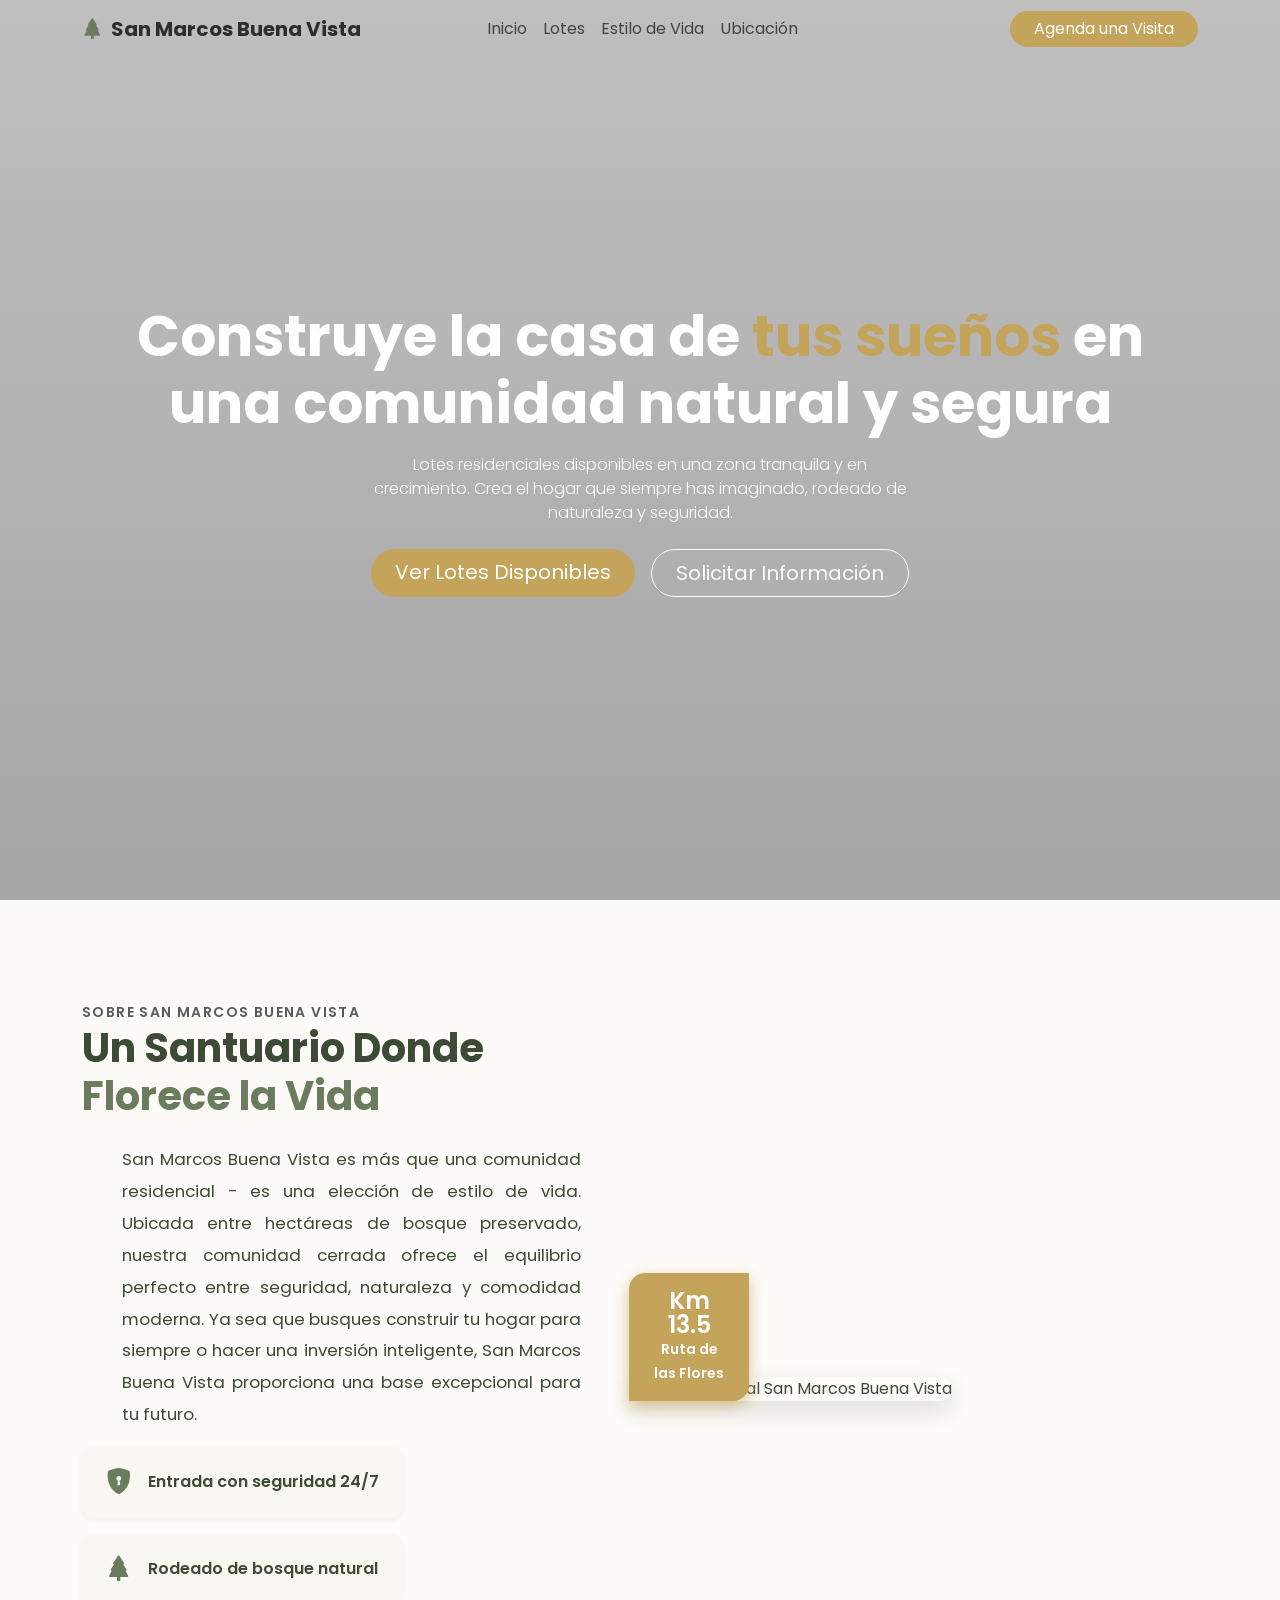
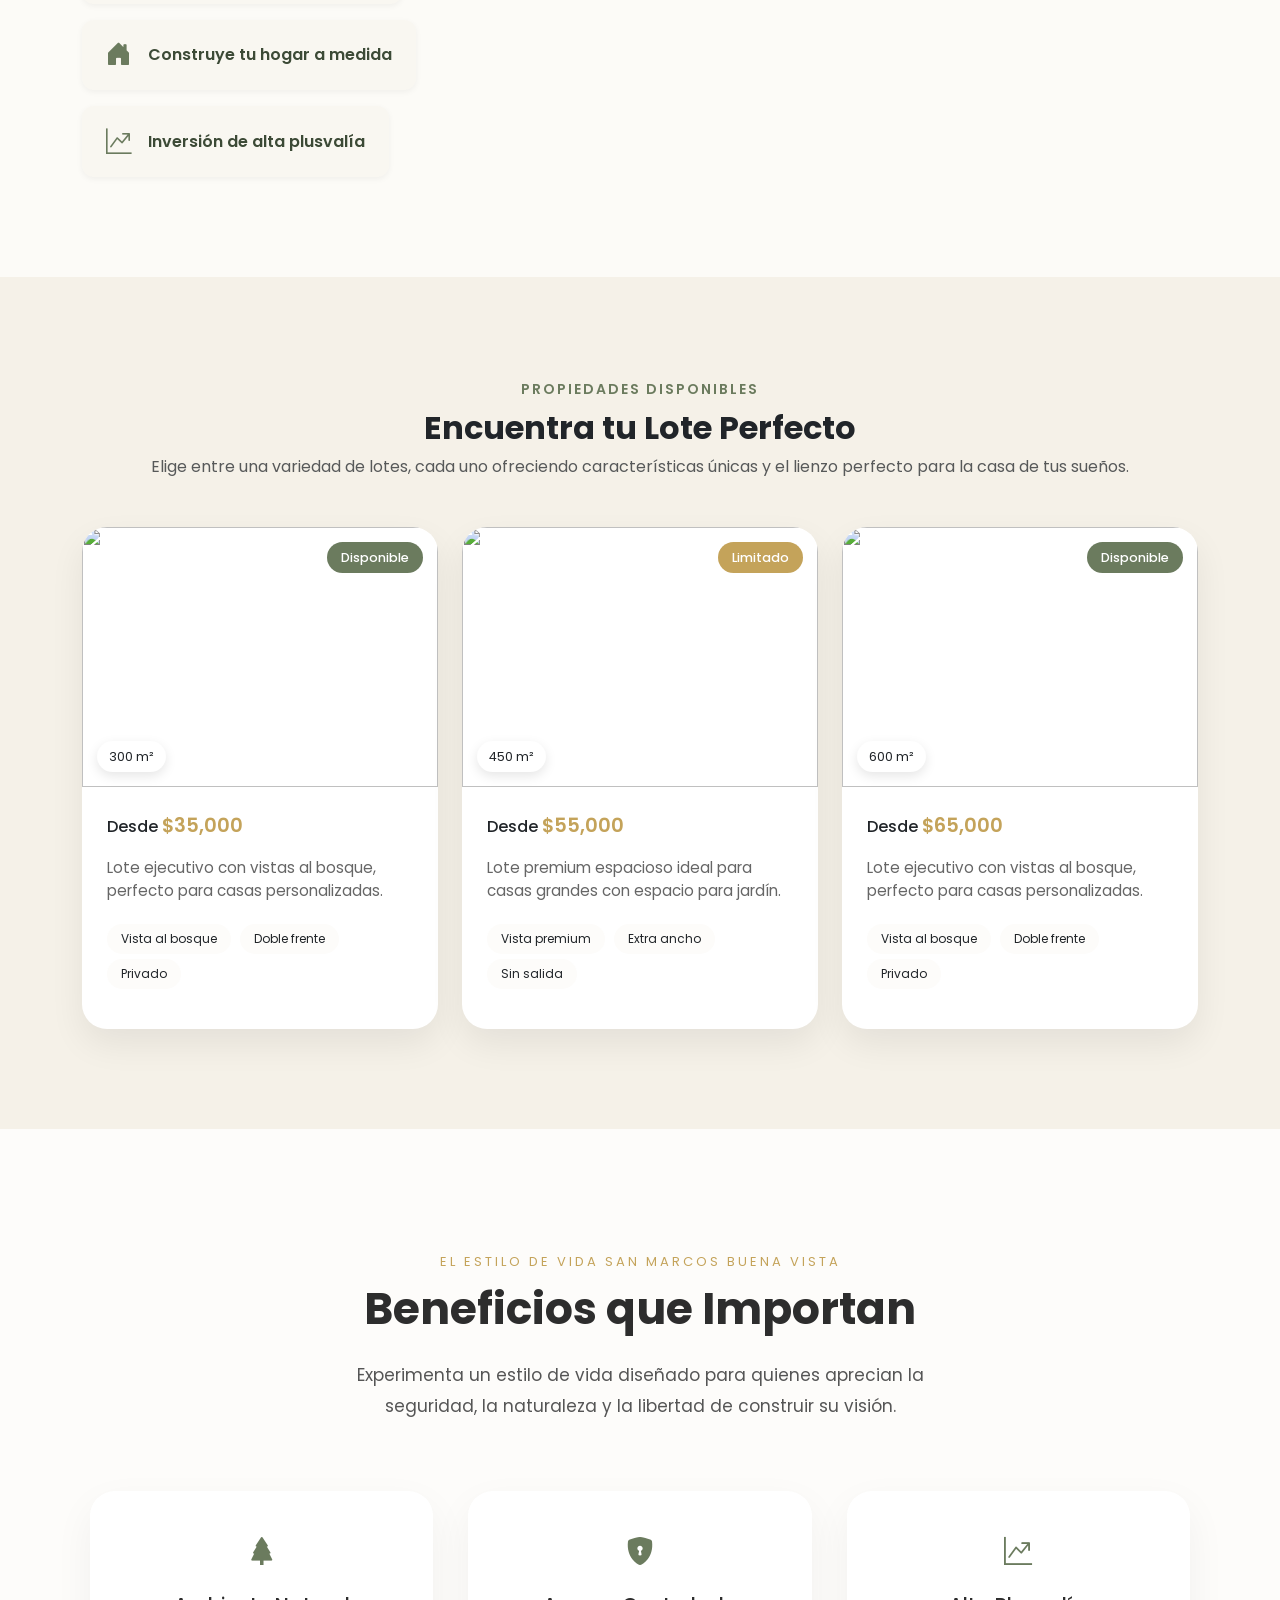
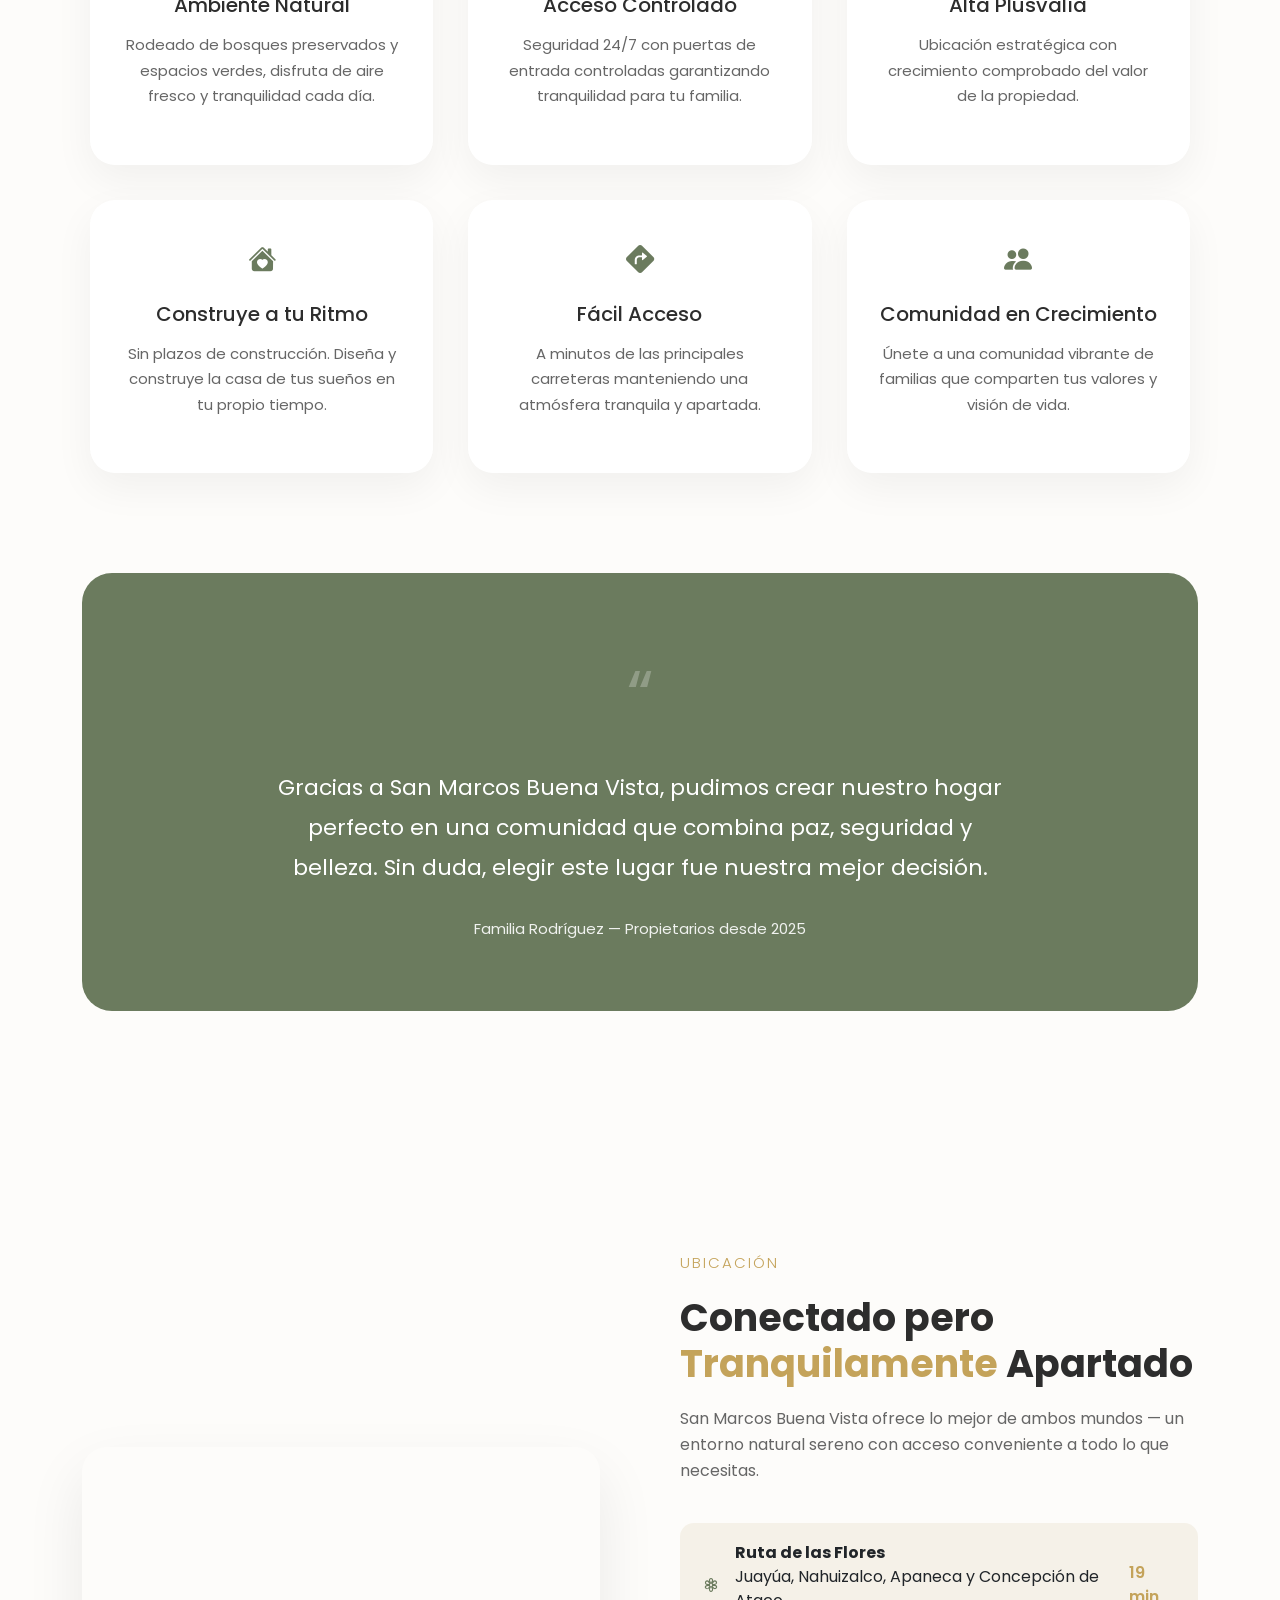
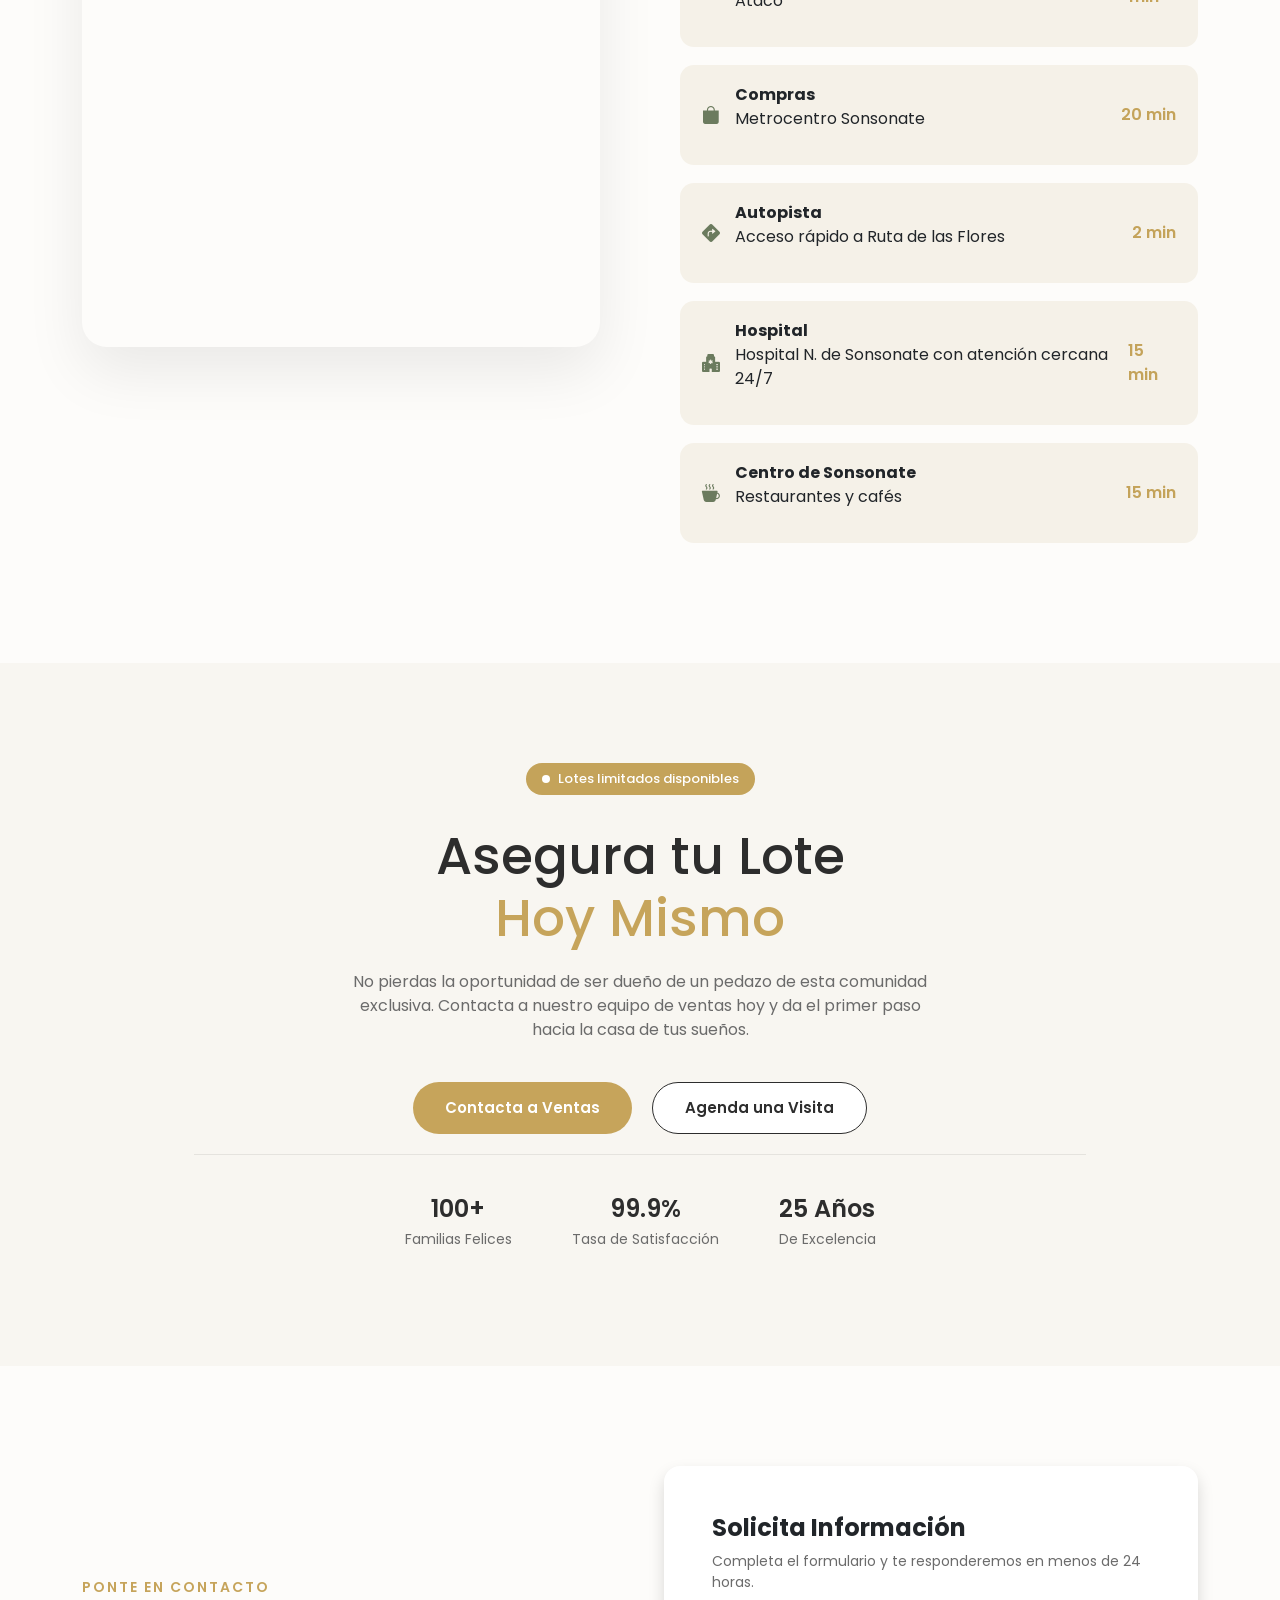
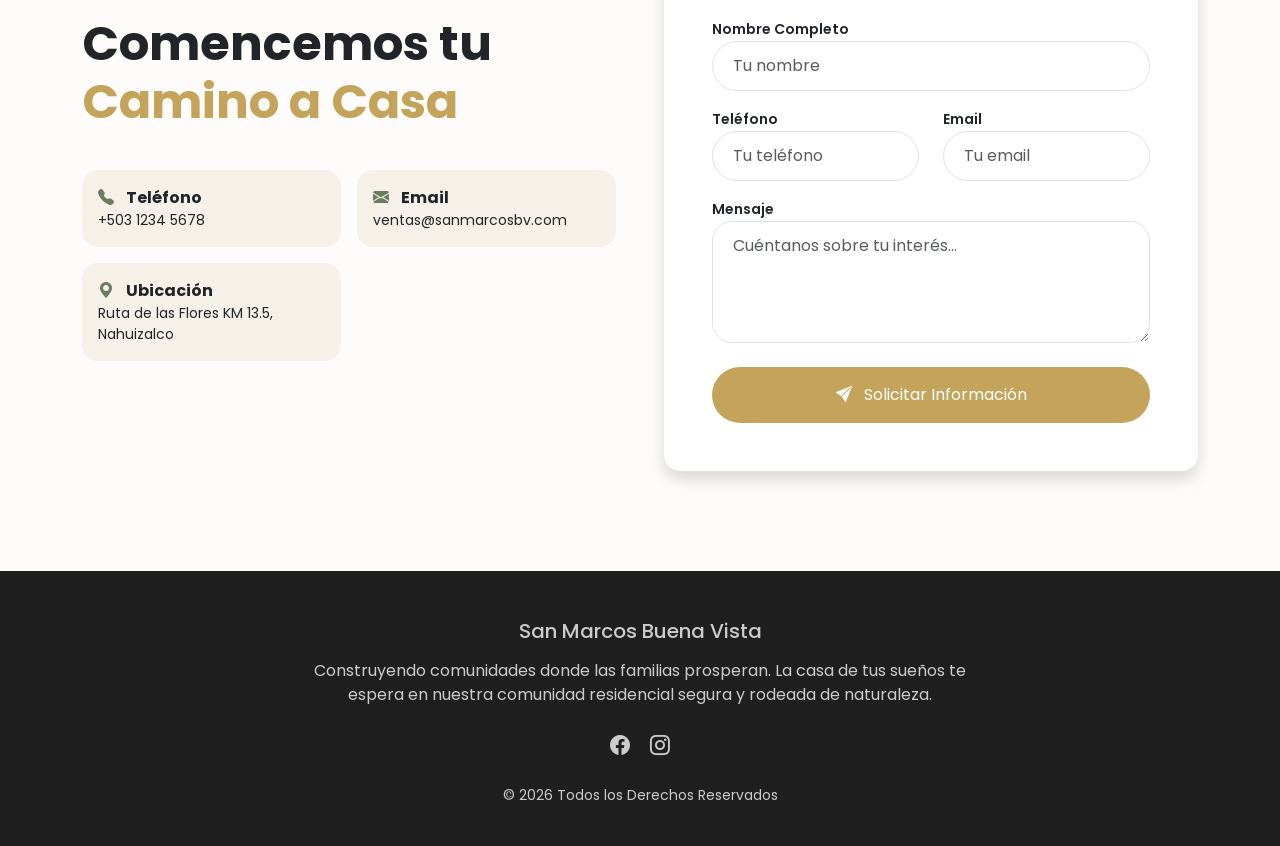
==== commit ad168492: "Add files via upload" ====
--- a/index.html
+++ b/index.html
@@ -776,9 +776,11 @@
     color: var(--text);
 }
 
-
-
-
+@media (max-width: 576px) {
+    .hero .mt-4.d-flex {
+        gap: 1rem !important; /* más separación en móviles */
+    }
+}
 
 
 </style>
@@ -822,13 +824,13 @@
 <section id="home" class="hero d-flex align-items-center text-center">
 <div class="container" data-aos="fade-up">
     <h1 class="display-4 fw-bold">
-    Construye la Casa de <span class="gold-text">Tus Sueños</span> en una Comunidad Natural y Segura
+    Construye la casa de <span class="gold-text">tus sueños</span> en una comunidad natural y segura
 </h1>
     <p class="lead mt-3">Lotes residenciales disponibles en una zona tranquila y en crecimiento. Crea el hogar que siempre has imaginado, rodeado de naturaleza y seguridad.</p>
-    <div class="mt-4">
-        <a href="#lots" class="btn btn-primary btn-lg rounded-pill me-3 px-4">Ver Lotes Disponibles</a>
-        <a href="#contact" class="btn btn-outline-light btn-lg rounded-pill px-4">Solicitar Información</a>
-    </div>
+    <div class="mt-4 d-flex flex-wrap justify-content-center gap-3">
+    <a href="#lots" class="btn btn-primary btn-lg rounded-pill px-4">Ver Lotes Disponibles</a>
+    <a href="#contact" class="btn btn-outline-light btn-lg rounded-pill px-4">Solicitar Información</a>
+</div>
 </div>
 </section>
 
@@ -868,8 +870,8 @@
        alt="Paisaje natural San Marcos Buena Vista">
 
 <div class="gold-box">
-  <div>25+</div>
-  <small>Años de Experiencia</small>
+  <div>Km 13.5</div>
+  <small>Ruta de las Flores</small>
 </div>
 
 </div> <!-- cierre about-images -->
@@ -1032,9 +1034,9 @@
     <div class="beneficio-testimonial" data-aos="fade-up">
       <div class="quote-mark">“</div>
       <p>
-        San Marcos Buena Vista nos dio la libertad de diseñar nuestro hogar perfecto
-        en una comunidad que verdaderamente se siente como un santuario.
-        La mejor decisión que hemos tomado.
+        Gracias a San Marcos Buena Vista, pudimos crear nuestro hogar perfecto
+        en una comunidad que combina paz, seguridad y belleza. 
+        Sin duda, elegir este lugar fue nuestra mejor decisión.
       </p>
       <span class="testimonial-author">
         Familia Rodríguez — Propietarios desde 2025
@@ -1080,7 +1082,7 @@
             <i class="bi bi-flower3"></i>
             <div>
               <strong>Ruta de las Flores</strong>
-              <p>Pintoresco recorrido de aproximadamente 44 km</p>
+              <p>Juayúa, Nahuizalco, Apaneca y Concepción de Ataco</p>
             </div>
           </div>
           <span>19 min</span>
@@ -1091,10 +1093,10 @@
             <i class="bi bi-bag-fill"></i>
             <div>
               <strong>Compras</strong>
-              <p>Centros comerciales</p>
+              <p>Metrocentro Sonsonate</p>
             </div>
           </div>
-          <span>10 min</span>
+          <span>20 min</span>
         </div>
 
         <div class="ubicacion-item">
@@ -1102,10 +1104,10 @@
             <i class="bi bi-sign-turn-right-fill"></i>
             <div>
               <strong>Autopista</strong>
-              <p>Acceso rápido</p>
+              <p>Acceso rápido a Ruta de las Flores</p>
             </div>
           </div>
-          <span>3 min</span>
+          <span>2 min</span>
         </div>
 
         <div class="ubicacion-item">
@@ -1113,17 +1115,17 @@
             <i class="bi bi-hospital-fill"></i>
             <div>
               <strong>Hospital</strong>
-              <p>Atención 24/7 cercana</p>
+              <p>Hospital N. de Sonsonate con atención cercana 24/7</p>
             </div>
           </div>
-          <span>8 min</span>
+          <span>15 min</span>
         </div>
 
         <div class="ubicacion-item">
           <div class="item-left">
             <i class="bi bi-cup-hot-fill"></i>
             <div>
-              <strong>Centro</strong>
+              <strong>Centro de Sonsonate</strong>
               <p>Restaurantes y cafés</p>
             </div>
           </div>
@@ -1234,7 +1236,7 @@
 <div class="p-3 rounded-4" style="background: var(--beige);">
 <i class="bi bi-geo-alt-fill me-2" style="color: var(--olive);"></i>
 <strong>Ubicación</strong>
-<p class="mb-0 small">San Marcos Buena Vista</p>
+<p class="mb-0 small">Ruta de las Flores KM 13.5, Nahuizalco</p>
 </div>
 </div>
 
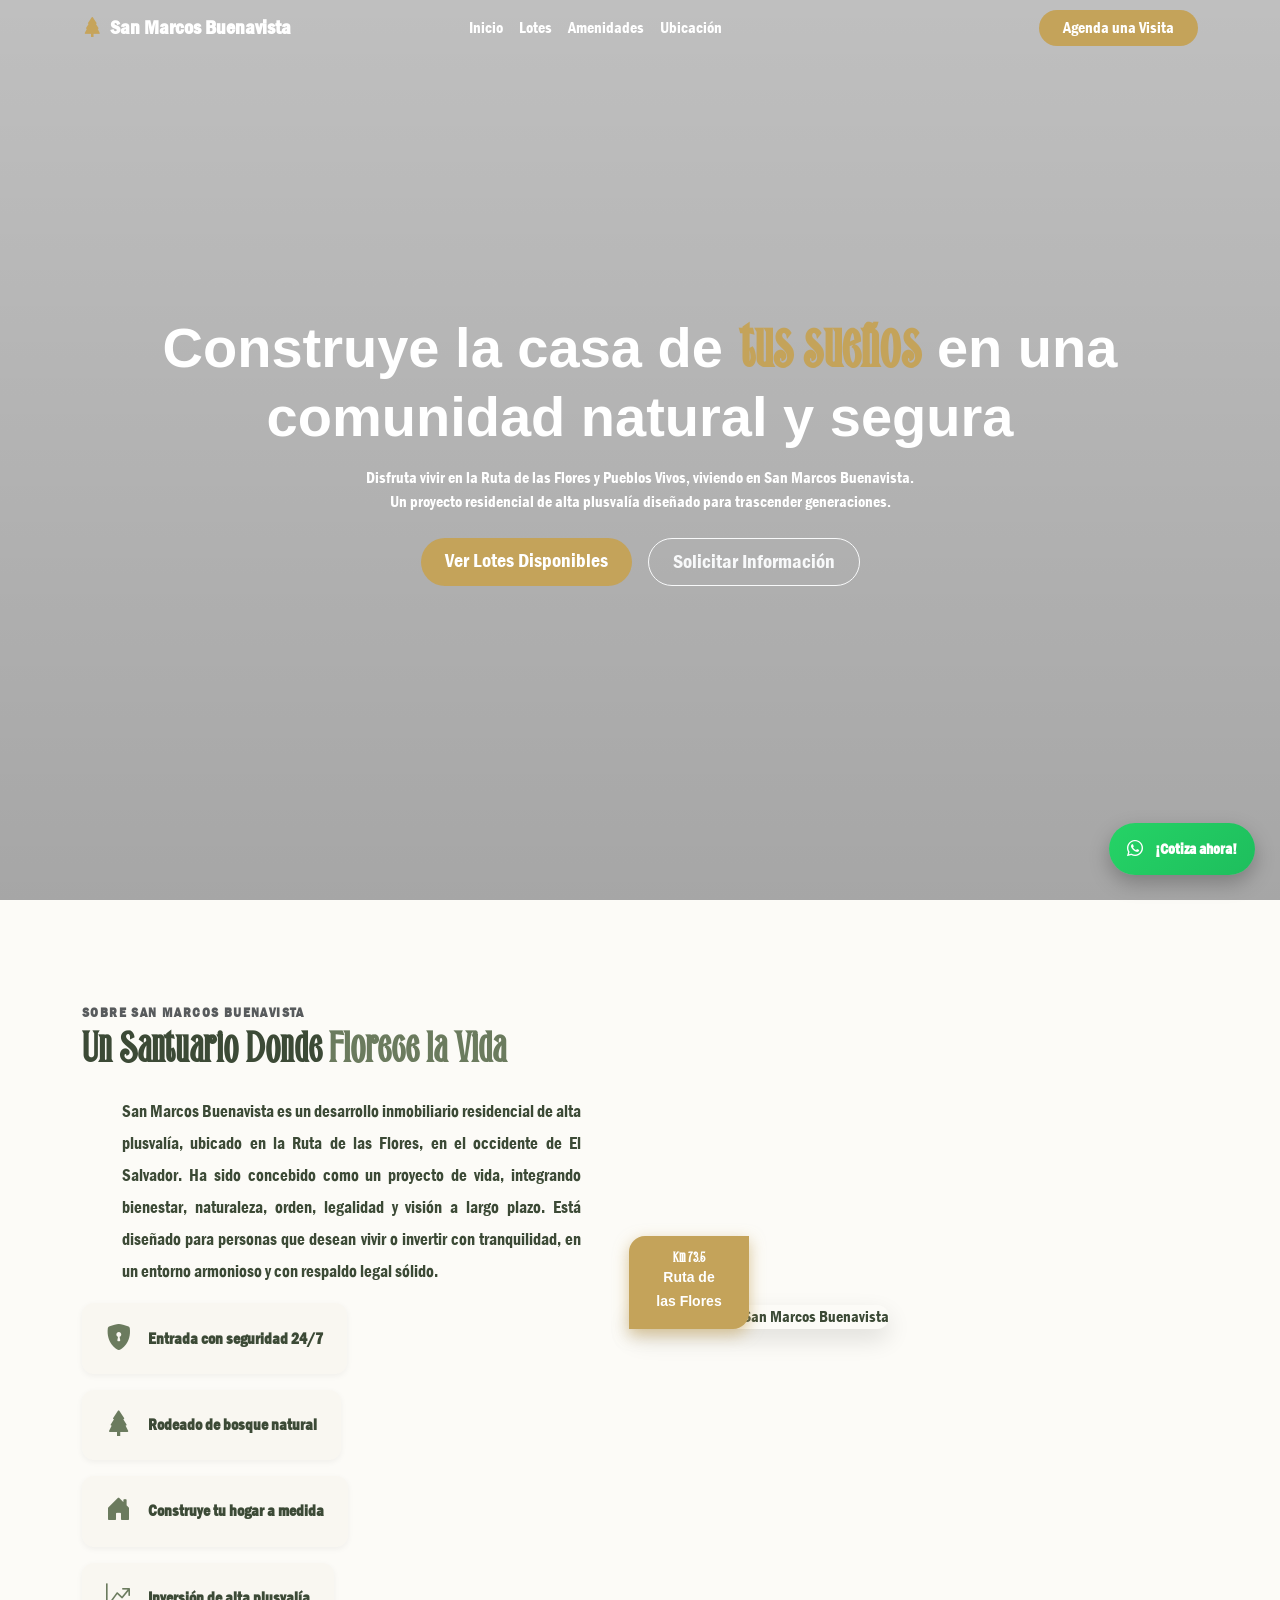
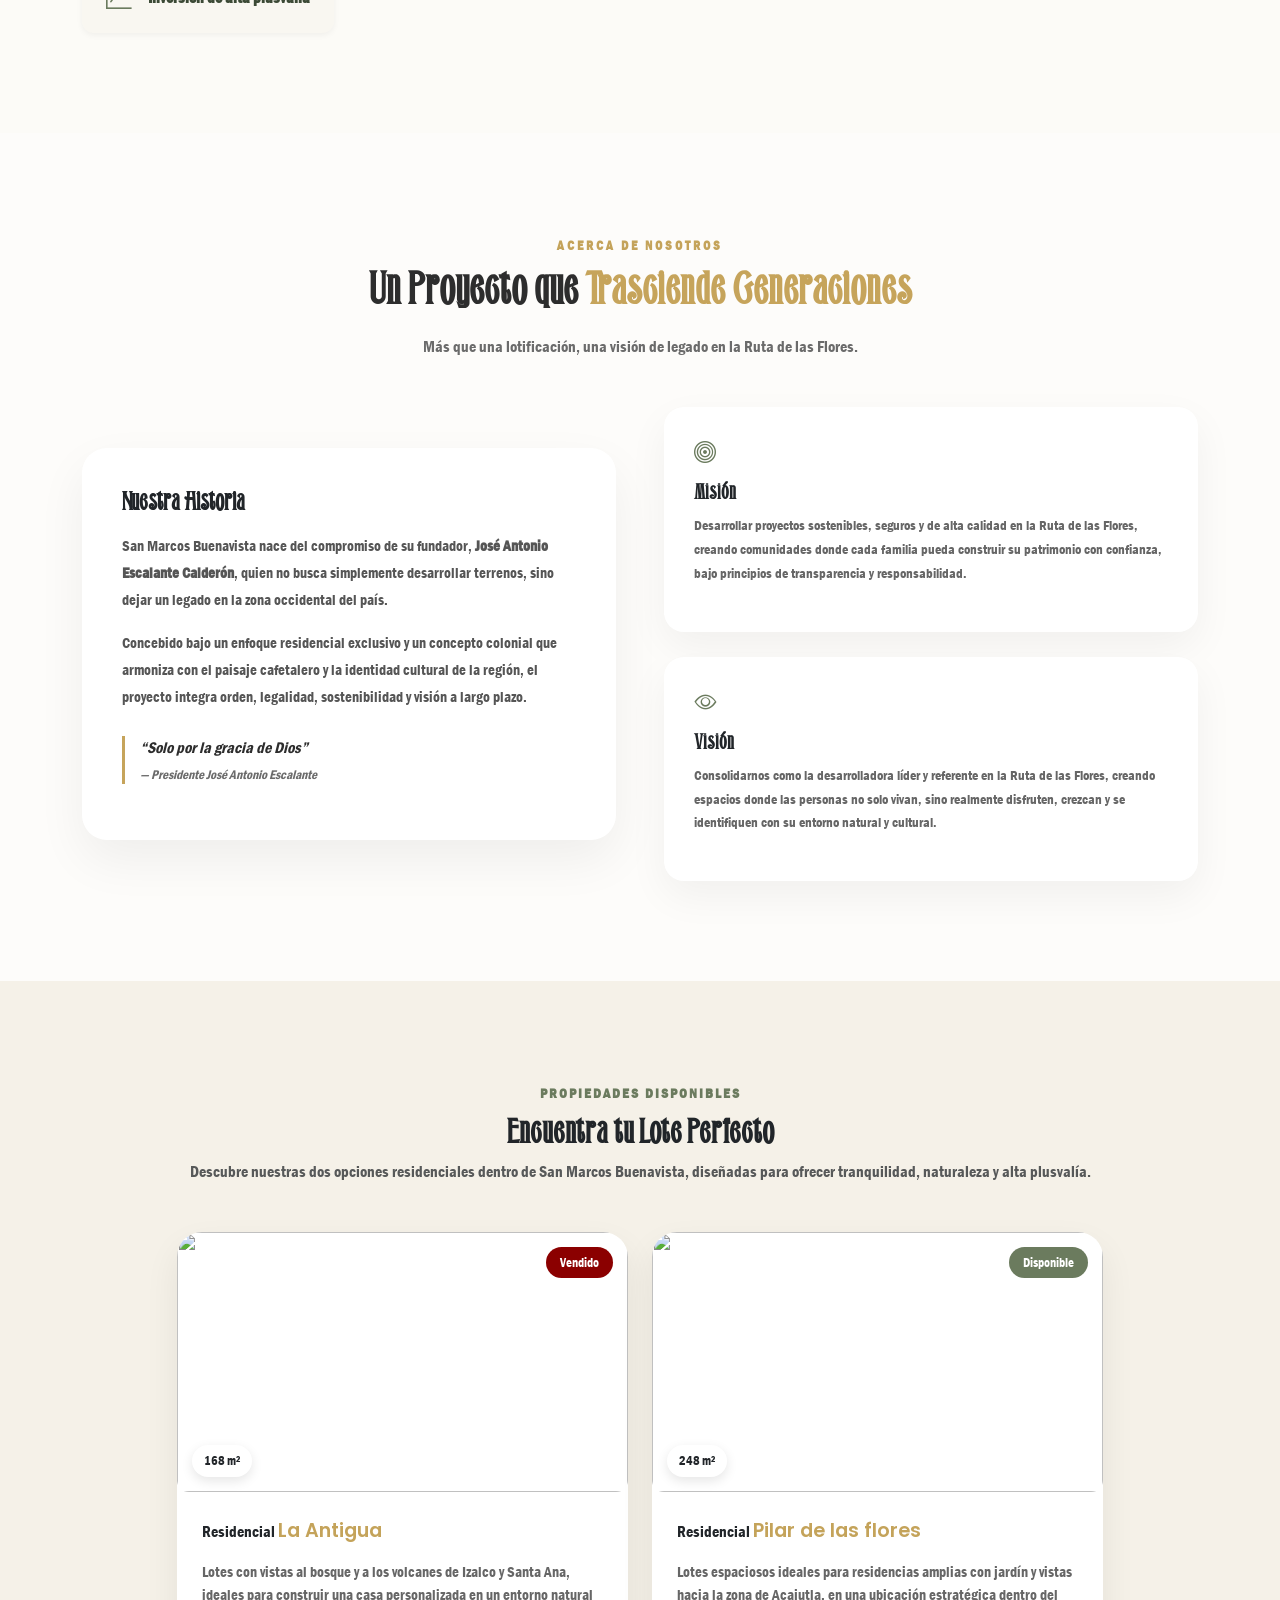
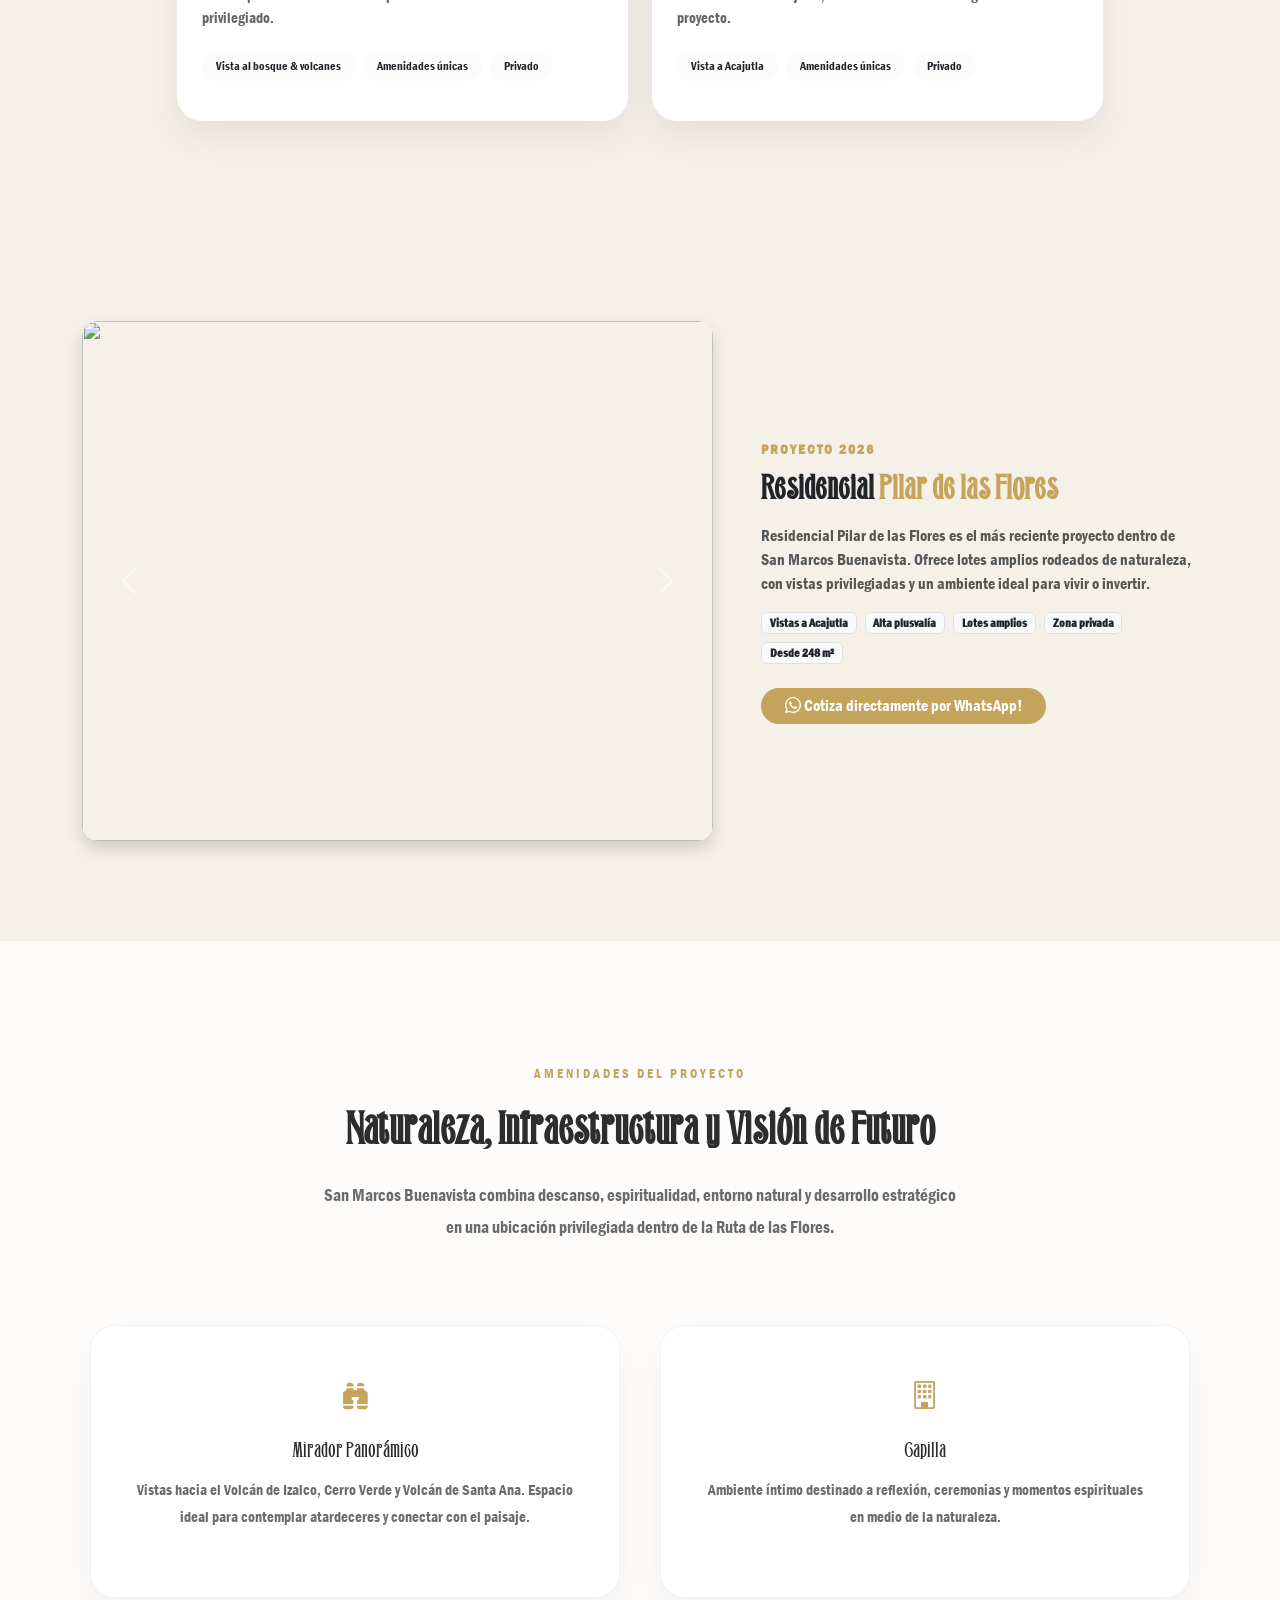
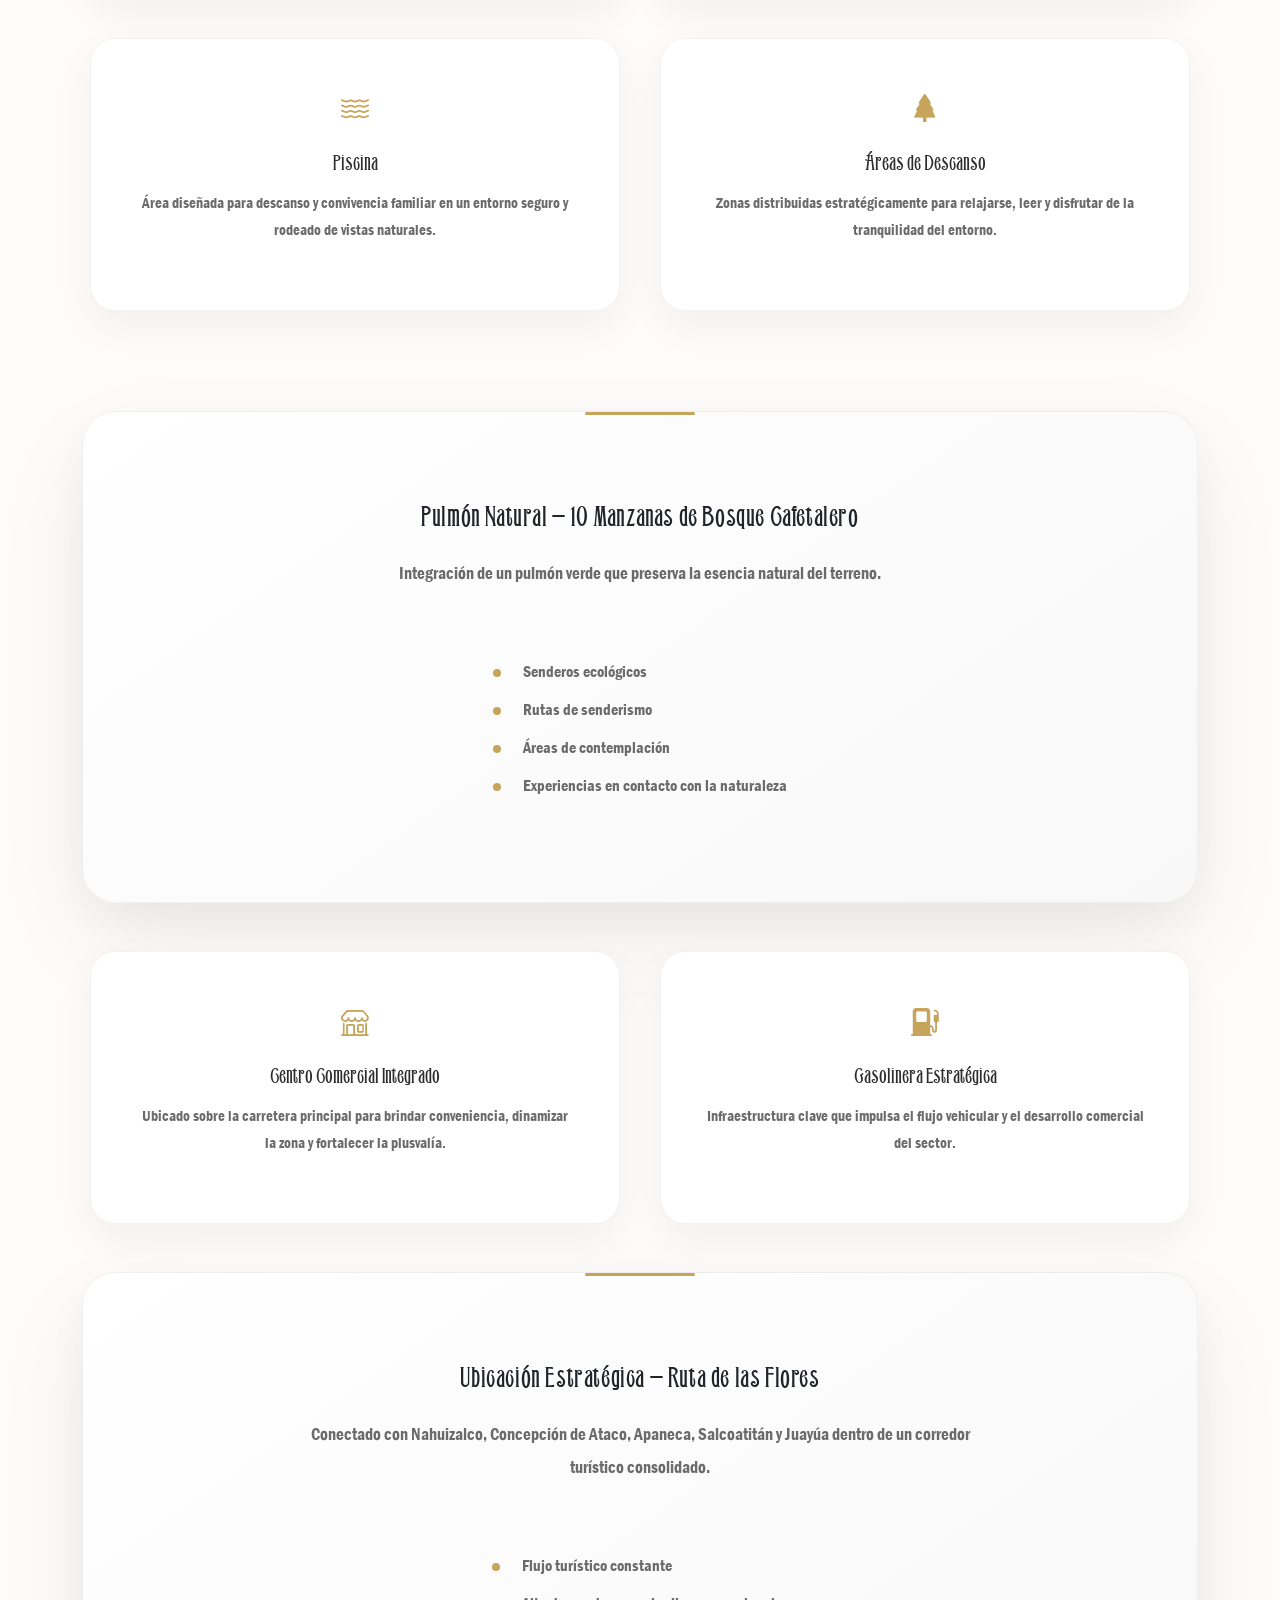
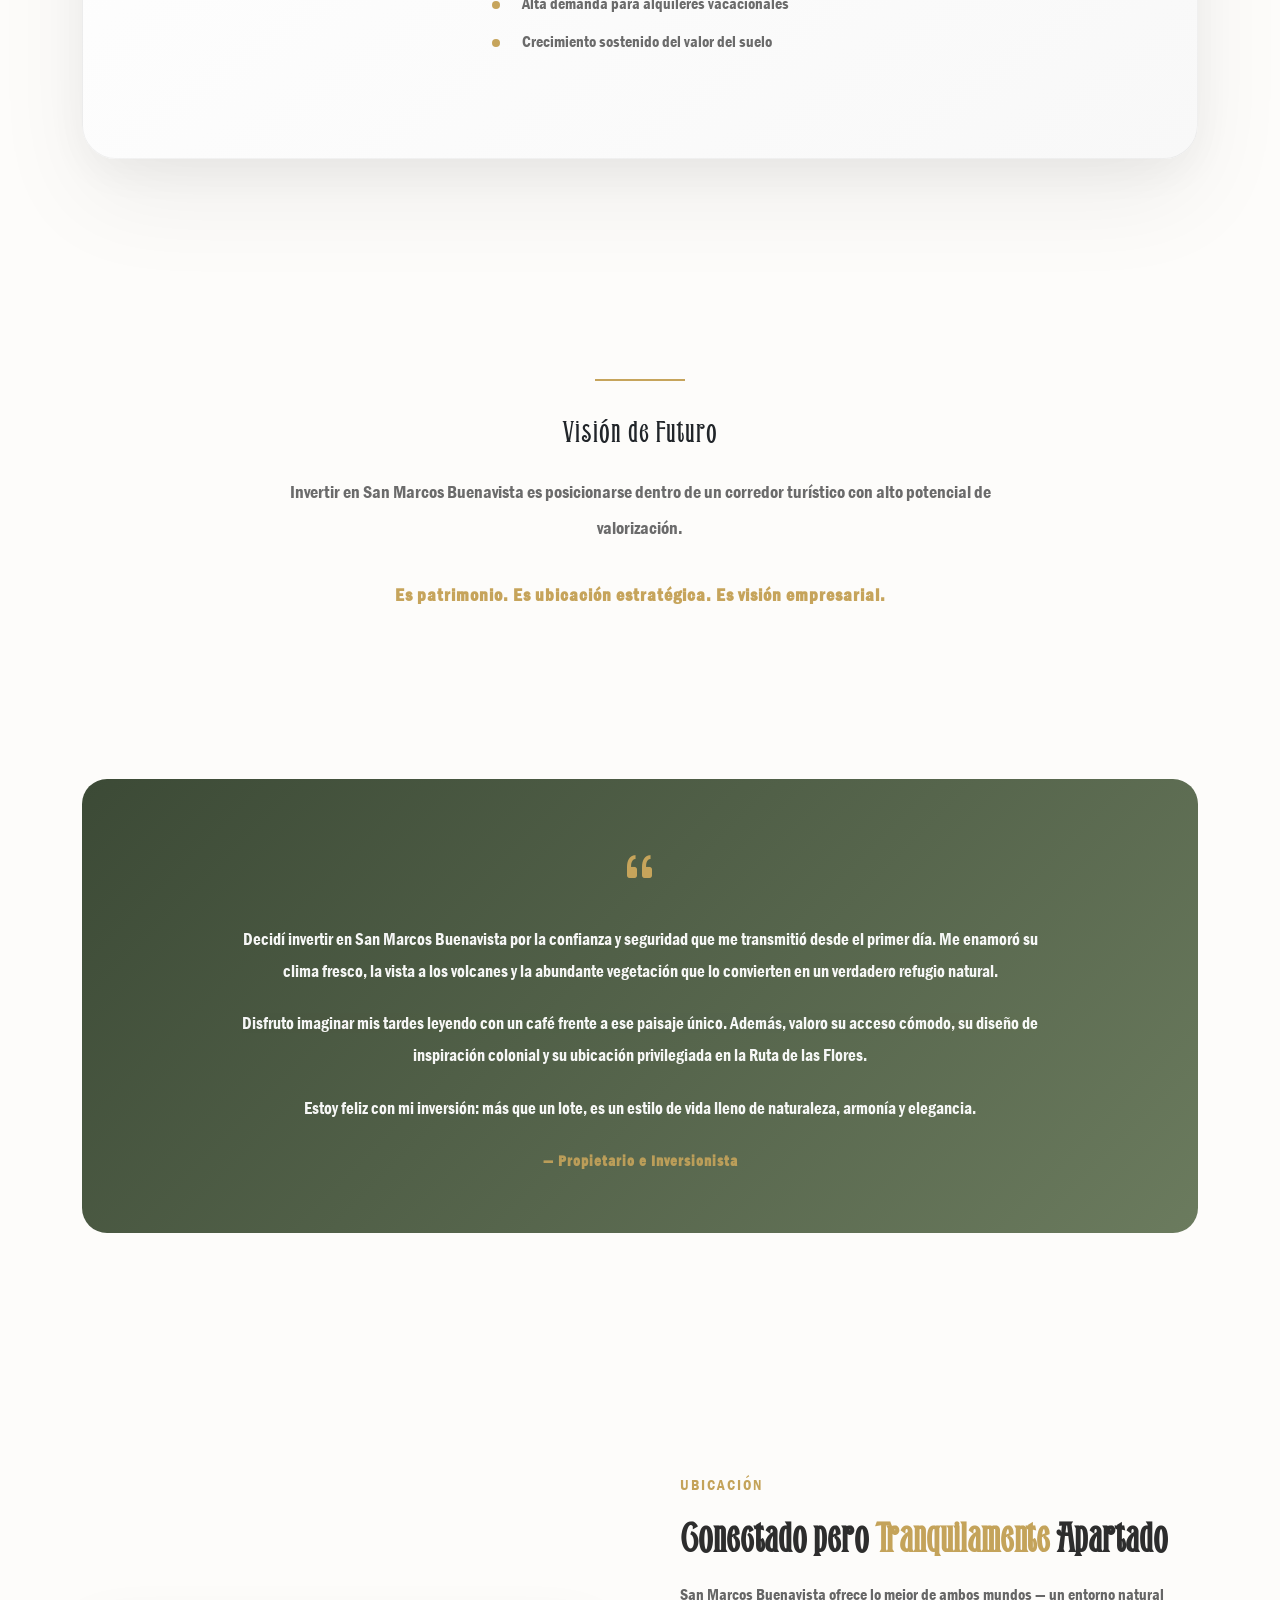
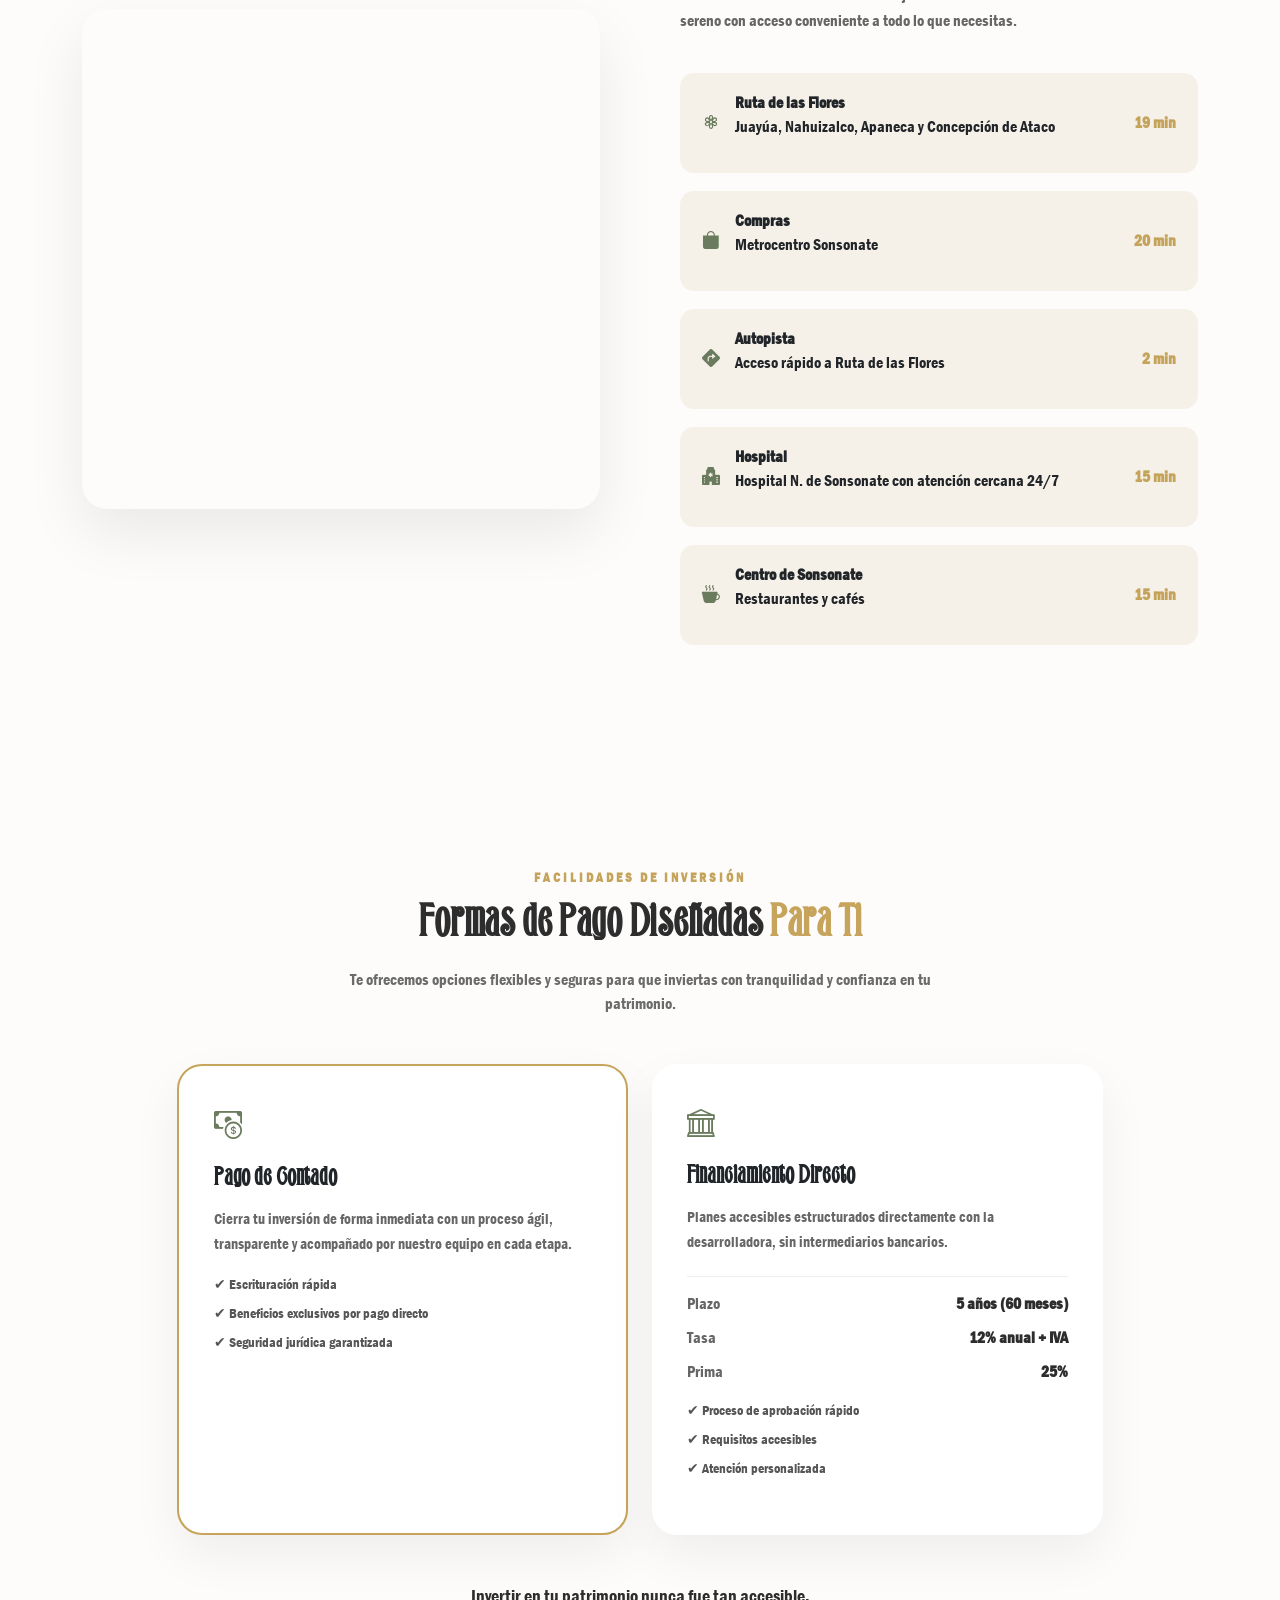
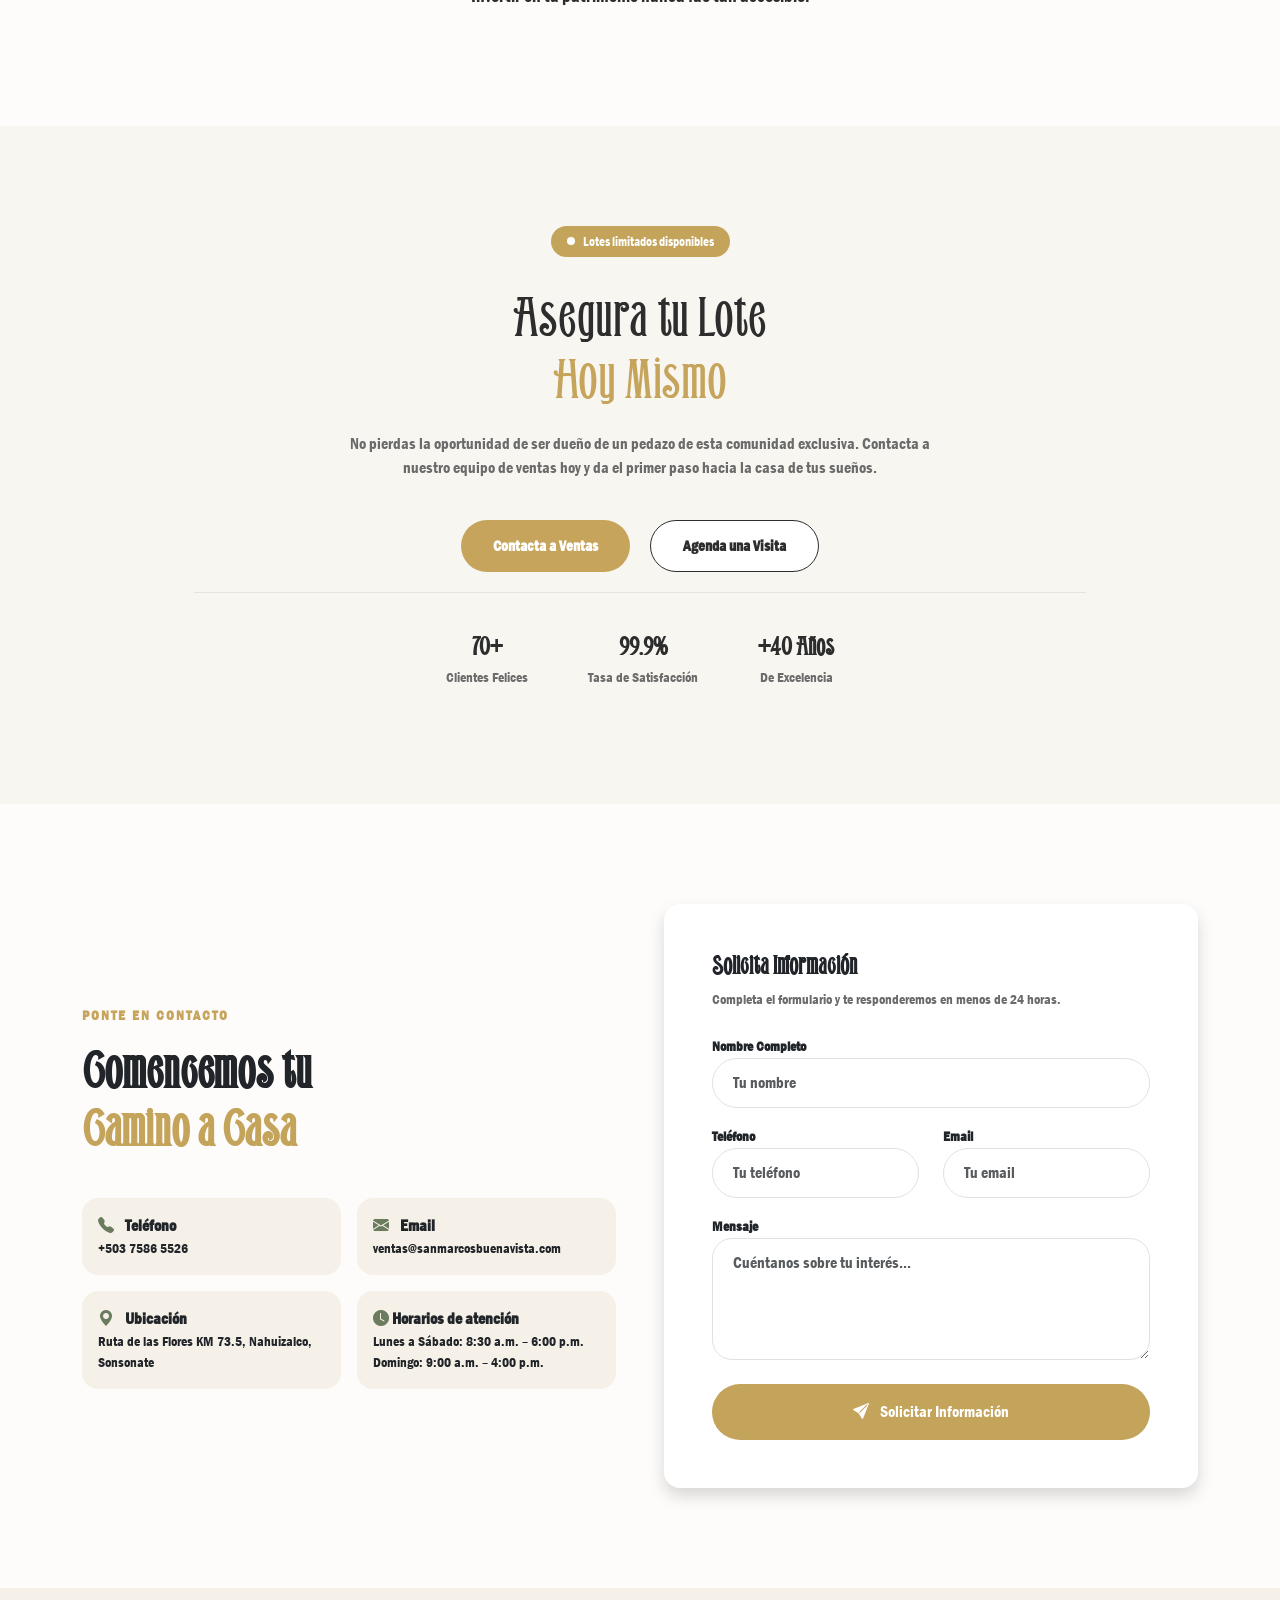
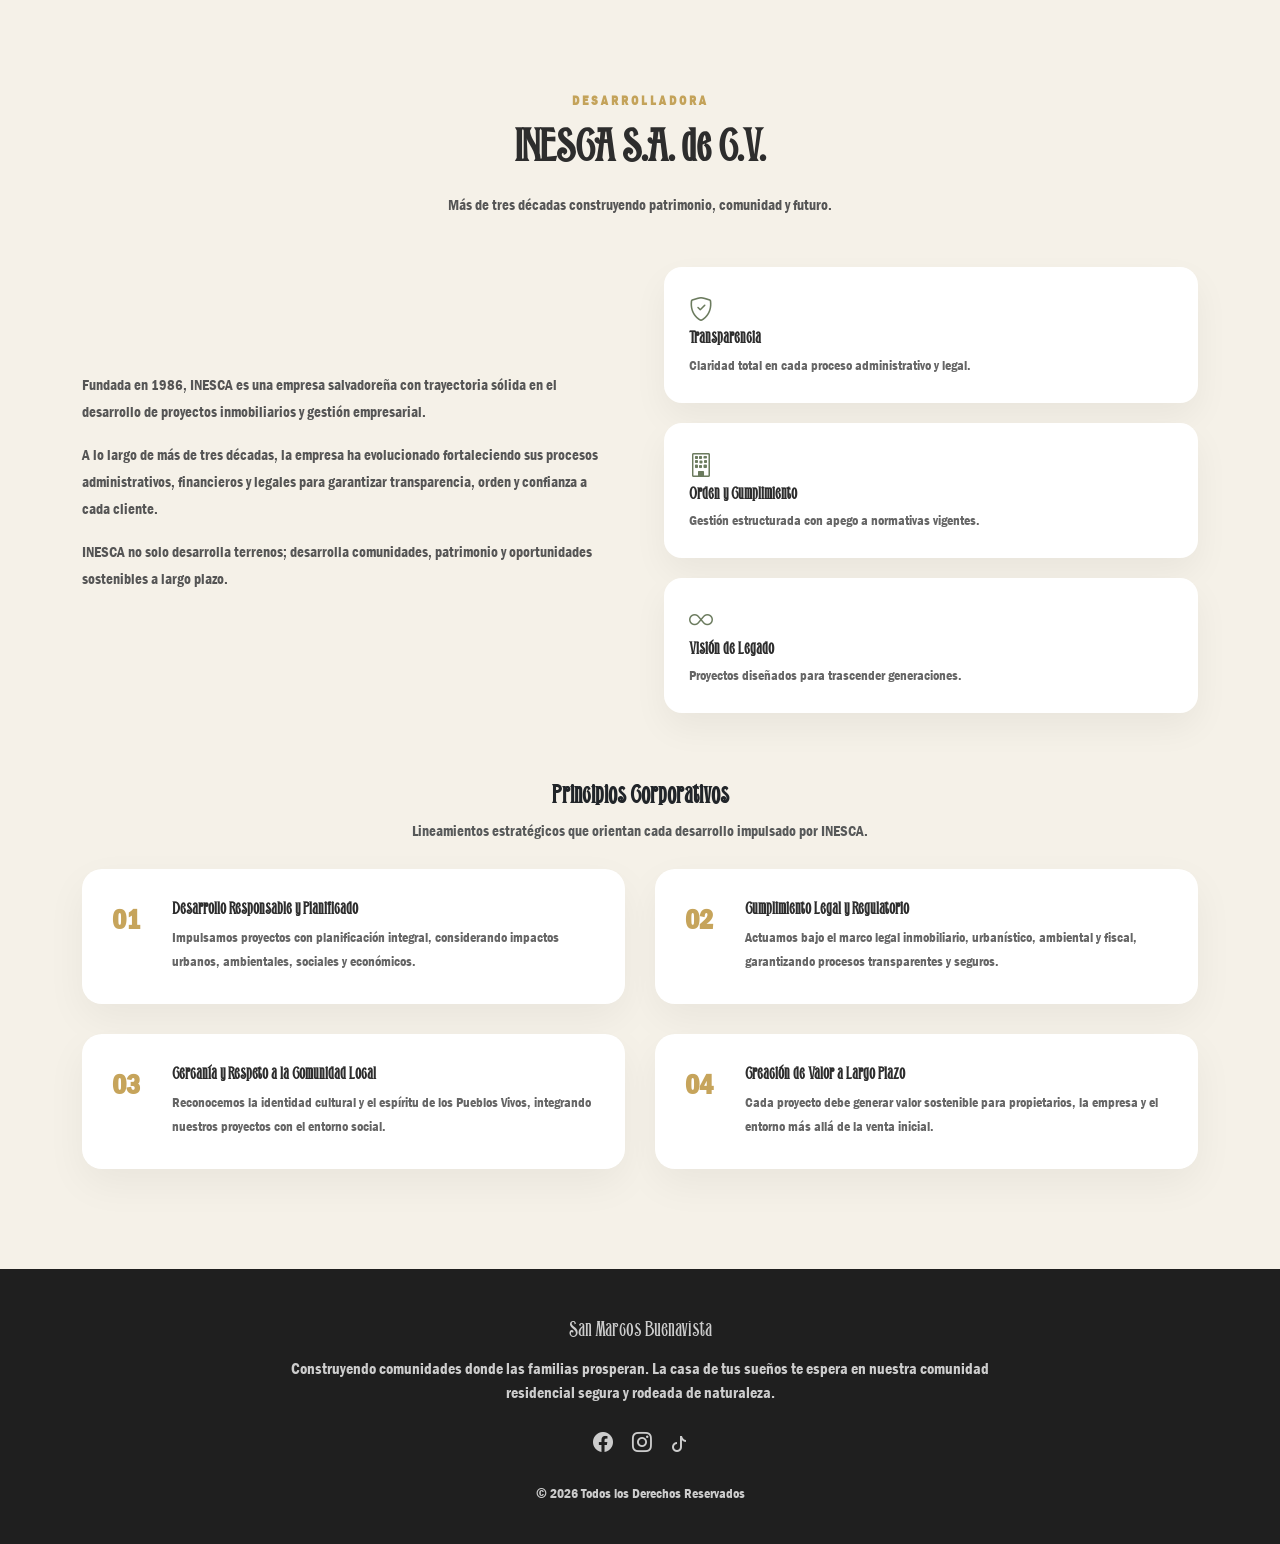
==== commit 6815a356: "Add files via upload" ====
--- a/index.html
+++ b/index.html
@@ -3,8 +3,8 @@
 <head>
 <meta charset="UTF-8" />
 <meta name="viewport" content="width=device-width, initial-scale=1.0" />
-<meta name="description" content="San Marcos Buena Vista - Lotes residenciales premium en un entorno natural y seguro." />
-<title>San Marcos Buena Vista | Lotes Residenciales</title>
+<meta name="description" content="San Marcos Buenavista - Lotes residenciales premium en un entorno natural y seguro." />
+<title>San Marcos Buenavista | Lotificación</title>
 
 <!-- Bootstrap 5 -->
 <link href="https://cdn.jsdelivr.net/npm/bootstrap@5.3.2/dist/css/bootstrap.min.css" rel="stylesheet" />
@@ -20,770 +20,35 @@
 <!-- AOS Animation -->
 <link href="https://unpkg.com/aos@2.3.4/dist/aos.css" rel="stylesheet" />
 
-<style>
-:root {
-    --ochre: #C4A35A;
-    --beige: #F5F1E8;
-    --soft-white: #FDFCFA;
-    --olive: #6B7B5E;
-    --dark: #2D2D2D;
-    --gold: #c6a45b;   
-    --dark: #2d2d2d;
-    --light: #f8f6f1;
-    --text: #6b6b6b;
+<link rel="stylesheet" href="styles.css">
+
+<link rel="icon" type="image/png" href="/favicon.png">
+
+<link rel="apple-touch-icon" href="/favicon.png">
+
+<link rel="icon" sizes="32x32" href="/favicon.png">
+<link rel="icon" sizes="16x16" href="/favicon.png">
+
+<link rel="stylesheet" href="https://cdn.jsdelivr.net/npm/bootstrap-icons@1.11.1/font/bootstrap-icons.css">
+
+<meta property="og:title" content="San Marcos Buenavista - Lotificación">
+<meta property="og:description" content="Invierte en tu futuro en un entorno natural, seguro y exclusivo.">
+<meta property="og:image" content="https://sanmarcosbuenavista.com/images/preview.jpg">
+<meta property="og:url" content="https://sanmarcosbuenavista.com">
+<meta property="og:type" content="website">
+
+<script type="application/ld+json">
+{
+  "@context": "https://schema.org",
+  "@type": "Organization",
+  "name": "San Marcos Buenavista",
+  "url": "https://sanmarcosbuenavista.com",
+  "logo": "https://sanmarcosbuenavista.com/logo-seo.png"
 }
-
-html {
-    scroll-behavior: smooth;
-}
-
-body {
-    font-family: 'Poppins', sans-serif;
-}
-
-
-.navbar {
-    transition: all 0.4s ease;
-}
-
-.navbar-brand {
-    color: var(--dark);
-}
-
-.navbar-brand i {
-    color: var(--olive);
-    font-size: 1.3rem;
-}
-
-.navbar-brand:hover {
-    color: var(--dark);
-}
-
-.navbar.scrolled {
-    background-color: rgba(255,255,255,0.95);
-    backdrop-filter: blur(10px);
-    box-shadow: 0 5px 20px rgba(0,0,0,0.05);
-}
-
-.btn-primary {
-    background-color: var(--ochre);
-    border: none;
-    transition: all 0.3s ease;
-}
-
-.btn-primary:hover {
-    background-color: #b8934d;
-    transform: translateY(-2px);
-}
-
-.btn-outline-light:hover {
-    transform: translateY(-2px);
-}
-
-.hero {
-    height: 100vh;
-    position: relative;
-    background: url('https://iili.io/q33Wbun.jpg') center center / cover no-repeat;
-    display: flex;
-    align-items: center;
-    justify-content: center;
-    color: white;
-    overflow: hidden;
-}
-
-.hero p {
-    max-width: 550px;
-    margin: 25px auto 0;
-    font-size: 1rem;
-}
-
-/* Overlay mucho más sutil */
-.hero::before {
-    content: "";
-    position: absolute;
-    inset: 0;
-    background: linear-gradient(
-        to bottom,
-        rgba(0,0,0,0.25),
-        rgba(0,0,0,0.35)
-    );
-    z-index: 1;
-}
-
-/* Asegura que el contenido esté encima */
-.hero .container {
-    position: relative;
-    z-index: 2;
-}
-
-.section-padding {
-    padding: 100px 0;
-}
-
-.card {
-    border: none;
-    border-radius: 20px;
-    box-shadow: 0 10px 30px rgba(0,0,0,0.05);
-    transition: all 0.4s ease;
-}
-
-.card:hover {
-    transform: translateY(-10px);
-    box-shadow: 0 20px 40px rgba(0,0,0,0.08);
-}
-
-.icon-box i {
-    font-size: 2.2rem;
-    color: var(--olive);
-    transition: 0.3s;
-}
-
-.icon-box:hover i {
-    transform: scale(1.2);
-}
-
-.cta-section {
-    background-color: var(--beige);
-}
-
-.form-control {
-    border-radius: 50px;
-    padding: 12px 20px;
-}
-
-textarea.form-control {
-    border-radius: 20px;
-}
-
-footer {
-    background-color: #1f1f1f;
-    color: #ccc;
-}
-
-footer a {
-    color: #ccc;
-    text-decoration: none;
-}
-
-footer a:hover {
-    color: white;
-}
-
-/* Estilos para la nueva sección "Un Santuario Donde Florece la Vida" */
-.about-villa-real {
-  background-color: #fcfbf7;
-  color: #3c4a36;
-  font-family: 'Poppins', sans-serif;
-}
-
-.about-villa-real .highlight {
-  color: #6b7b5e;
-}
-
-.feature-box {
-  background: #f9f7f1;
-  cursor: default;
-  transition: background-color 0.3s ease;
-  display: flex;
-  align-items: center;
-  gap: 1rem;
-  padding: 1rem 1.5rem;
-  border-radius: 0.75rem;
-  box-shadow: 0 2px 6px rgba(0,0,0,0.05);
-  font-weight: 600;
-  color: #3c4a36;
-}
-
-.feature-box:hover {
-  background: #e9e6d5;
-}
-
-.feature-icon {
-  font-size: 1.6rem;
-  color: #6b7b5e;
-  flex-shrink: 0;
-}
-
-.features {
-  display: flex;
-  flex-wrap: wrap;
-  gap: 1rem 1.5rem;
-  margin-top: 1rem;
-}
-
-.about-text {
-  flex: 1 1 380px;
-  min-width: 320px;
-}
-
-.about-text small {
-  letter-spacing: 0.1em;
-  font-weight: 600;
-}
-
-.about-text h2 {
-  font-size: 2.5rem;
-  margin-bottom: 1rem;
-}
-
-.about-text p {
-  font-size: 1.05rem;
-  line-height: 1.9;
-  max-width: 520px;
-  padding-left: 2.5rem;
-  text-align: justify;
-}
-
-.about-images {
-  position: relative;
-  flex: 1 1 450px;
-  min-width: 320px;
-}
-
-.about-images img {
-  width: 100%;
-  height: 500px;
-  object-fit: cover;
-  border-radius: 1.2rem;
-  box-shadow: 0 10px 25px rgba(0,0,0,0.12);
-}
-
-.about-images .gold-box {
-  position: absolute;
-  bottom: 0;
-  left: 0;
-  background-color: #C4A35A;
-  color: white;
-  padding: 1rem 1.5rem;
-  border-radius: 1rem 0 1rem 0;
-  font-weight: 600;
-  box-shadow: 0 5px 15px rgba(196, 163, 90, 0.6);
-  max-width: 120px;
-  text-align: center;
-  font-family: 'Poppins', sans-serif;
-}
-
-.gold-box > div {
-  font-size: 1.5rem;
-  line-height: 1;
-}
-
-/* Responsive */
-@media (max-width: 768px) {
-  .about-villa-real {
-    padding: 2rem 1rem;
-  }
-  .about-text, .about-images {
-    flex: 1 1 100%;
-    min-width: auto;
-  }
-  .about-text h2 {
-    font-size: 2rem;
-  }
-  .about-images {
-    grid-template-columns: 1fr 1fr;
-    grid-template-rows: repeat(2, 150px);
-  }
-}
-.gold-text {
-    color: var(--ochre);
-}
-
-.lots-section {
-    background-color: var(--beige);
-}
-
-.lot-card {
-    background: white;
-    border-radius: 25px;
-    overflow: hidden;
-    box-shadow: 0 15px 35px rgba(0,0,0,0.07);
-    transition: 0.4s ease;
-}
-
-.lot-card:hover {
-    transform: translateY(-10px);
-    box-shadow: 0 25px 45px rgba(0,0,0,0.1);
-}
-
-.lot-image {
-    position: relative;
-}
-
-.lot-image img {
-    width: 100%;
-    height: 260px;
-    object-fit: cover;
-}
-
-.status-badge {
-    position: absolute;
-    top: 15px;
-    right: 15px;
-    padding: 6px 14px;
-    border-radius: 50px;
-    font-size: 0.8rem;
-    color: white;
-    font-weight: 500;
-}
-
-.available {
-    background: var(--olive);
-}
-
-.limited {
-    background: var(--ochre);
-}
-
-.size-badge {
-    position: absolute;
-    bottom: 15px;
-    left: 15px;
-    background: white;
-    padding: 6px 12px;
-    border-radius: 50px;
-    font-size: 0.8rem;
-    box-shadow: 0 4px 12px rgba(0,0,0,0.1);
-}
-
-.lot-content {
-    padding: 25px;
-}
-
-.price {
-    font-weight: 500;
-}
-
-.price span {
-    color: var(--ochre);
-    font-size: 1.2rem;
-    font-family: 'Poppins', sans-serif;
-    font-weight: 600;
-}
-
-.description {
-    color: #666;
-    font-size: 0.95rem;
-}
-
-.lot-tags {
-    margin: 15px 0;
-}
-
-.lot-tags span {
-    display: inline-block;
-    background: var(--soft-white);
-    padding: 6px 14px;
-    border-radius: 50px;
-    font-size: 0.75rem;
-    margin: 5px 5px 0 0;
-}
-
-.btn-lot {
-    width: 100%;
-    background: #2d2d2d;
-    color: white;
-    border: none;
-    padding: 12px;
-    border-radius: 50px;
-    transition: 0.3s ease;
-}
-
-.btn-lot:hover {
-    background: var(--ochre);
-}
-
-.btn-outline-luxury {
-    border: 1px solid #2d2d2d;
-    background: transparent;
-    padding: 12px 35px;
-    border-radius: 50px;
-    transition: 0.3s ease;
-}
-
-.btn-outline-luxury:hover {
-    background: #2d2d2d;
-    color: white;
-}
-
-.beneficios-section {
-  padding: 120px 0;
-  background: var(--soft-white);
-  text-align: center;
-}
-
-.beneficios-eyebrow {
-  font-size: 13px;
-  letter-spacing: 3px;
-  text-transform: uppercase;
-  color: var(--ochre);
-}
-
-.beneficios-title {
-  font-size: 44px;
-  margin-top: 10px;
-  color: var(--dark);
-  font-weight: 700;   /* MÁS BOLD */
-}
-
-.beneficios-subtitle {
-  max-width: 650px;
-  margin: 25px auto 70px;
-  font-size: 17px;
-  color: #555;
-  line-height: 1.8;
-}
-
-.beneficios-grid {
-  display: grid;
-  grid-template-columns: repeat(3, 1fr);
-  gap: 35px;
-  max-width: 1100px;
-  margin: 0 auto;
-}
-
-/* Centrar las últimas dos tarjetas */
-.beneficio-card:nth-child(5) {
-  grid-column: 2 / 3;
-}
-
-.beneficio-card:nth-child(6) {
-  grid-column: 3 / 4;
-}
-
-.beneficio-card {
-  background: white;
-  padding: 40px 30px;
-  border-radius: 25px;
-  box-shadow: 0 15px 40px rgba(0,0,0,0.05);
-  transition: all 0.5s ease;
-  text-align: center;
-}
-
-.beneficio-card:hover {
-  transform: translateY(-12px);
-  box-shadow: 0 25px 60px rgba(0,0,0,0.08);
-}
-
-.beneficio-card .icon {
-  font-size: 28px;
-  margin-bottom: 20px;
-  color: var(--olive);
-  transition: 0.4s ease;
-}
-
-.beneficio-card:hover .icon {
-  color: var(--ochre);
-  transform: scale(1.15);
-}
-
-.beneficio-card h3 {
-  font-size: 20px;
-  margin-bottom: 15px;
-  color: var(--dark);
-}
-
-.beneficio-card p {
-  font-size: 15px;
-  color: #666;
-  line-height: 1.7;
-}
-
-.beneficio-testimonial {
-  margin-top: 100px;
-  padding: 70px 50px;
-  background: var(--olive);
-  border-radius: 30px;
-  color: white;
-}
-
-.quote-mark {
-  font-size: 70px;
-  opacity: 0.25;
-  margin-bottom: 20px;
-}
-
-.beneficio-testimonial p {
-  font-size: 22px;
-  line-height: 1.8;
-  max-width: 750px;
-  margin: 0 auto 30px;
-}
-
-.testimonial-author {
-  font-size: 15px;
-  opacity: 0.9;
-}
-
-/* ===============================
-   UBICACIÓN PRIVILEGIADA
-================================= */
-
-.ubicacion-section {
-  padding: 120px 0;
-  background: var(--soft-white);
-}
-
-.ubicacion-grid {
-  display: grid;
-  grid-template-columns: 1fr 1fr;
-  gap: 80px;
-  align-items: center;
-}
-
-/* MAPA */
-
-.mapa-container {
-  position: relative;
-  width: 100%;
-  height: 500px;
-  border-radius: 25px;
-  overflow: hidden;
-  box-shadow: 0 25px 60px rgba(0,0,0,0.08);
-}
-
-.mapa-container iframe {
-  width: 100%;
-  height: 100%;
-  border: 0;
-}
-
-/* CONTENIDO */
-
-.ubicacion-subtitle {
-  font-size: 15px;
-  letter-spacing: 2px;
-  color: var(--ochre);
-  font-weight: 300;
-}
-
-.ubicacion-title {
-  font-family: 'Poppins', sans-serif;
-  font-size: 38px;
-  font-weight: 700;
-  margin: 20px 0;
-  line-height: 1.2;
-  color: var(--dark);
-}
-
-.ubicacion-title span {
-  color: var(--ochre);
-}
-
-.ubicacion-texto {
-  color: #666;
-  margin-bottom: 40px;
-  line-height: 1.6;
-}
-
-.ubicacion-lista {
-  display: flex;
-  flex-direction: column;
-  gap: 18px;
-}
-
-.ubicacion-item {
-  background: var(--beige);
-  padding: 18px 22px;
-  border-radius: 14px;
-  display: flex;
-  justify-content: space-between;
-  align-items: center;
-  transition: 0.3s ease;
-}
-
-.ubicacion-item:hover {
-  transform: translateY(-4px);
-  box-shadow: 0 10px 25px rgba(0,0,0,0.06);
-}
-
-.item-left {
-  display: flex;
-  align-items: center;
-  gap: 15px;
-}
-
-.item-left i {
-  color: var(--olive);
-  font-size: 18px;
-}
-
-.ubicacion-item span {
-  color: var(--ochre);
-  font-weight: 600;
-}
-
-/* Responsive */
-
-@media (max-width: 992px) {
-  .ubicacion-grid {
-    grid-template-columns: 1fr;
-  }
-
-  .mapa-container {
-    height: 350px;
-  }
-}
-
-h1, h2, h3, h4, h5, h6 {
-    font-family: 'Poppins', sans-serif;
-}
-
-/* ============================= */
-/* CTA FINAL */
-/* ============================= */
-
-.cta-final {
-    background: var(--light);
-    padding: 100px 20px;
-    text-align: center;
-}
-
-/* Badge Dorado */
-
-.cta-badge {
-    display: inline-flex;
-    align-items: center;
-    gap: 8px;
-    background: var(--ochre);
-    color: #fff;
-    padding: 6px 16px;
-    border-radius: 30px;
-    font-size: 13px;
-    font-weight: 500;
-    margin-bottom: 30px;
-}
-
-.cta-badge .dot {
-    width: 8px;
-    height: 8px;
-    background: #ffffff;
-    border-radius: 50%;
-}
-
-.cta-title {
-    font-size: 52px;
-    line-height: 1.2;
-    margin-bottom: 20px;
-    color: var(--dark);
-}
-
-.cta-title span {
-    color: var(--gold);
-}
-
-.cta-text {
-    max-width: 600px;
-    margin: 0 auto 40px;
-    font-size: 16px;
-    color: var(--text);
-}
-
-/* ============================= */
-/* BOTONES CTA */
-/* ============================= */
-
-.cta-buttons {
-    display: flex;
-    justify-content: center;
-    gap: 20px;
-    flex-wrap: wrap;
-    margin-bottom: 20px;
-
-}
-
-.cta-buttons a {
-    display: inline-flex;
-    align-items: center;
-    justify-content: center;
-    gap: 8px;
-    padding: 14px 32px;
-    border-radius: 30px;
-    font-weight: 600;
-    text-decoration: none;
-    font-size: 15px;
-    transition: all 0.3s ease;
-}
-
-/* Botón Dorado */
-
-.btn-gold {
-    background-color: var(--gold) !important;
-    color: #ffffff !important;
-    border: none;
-}
-
-.btn-gold:hover {
-    opacity: 0.9;
-    transform: translateY(-2px);
-}
-
-/* Botón Blanco */
-
-.btn-white {
-    background-color: #ffffff !important;
-    color: var(--dark) !important;
-    border: 1px solid var(--dark);
-}
-
-.btn-white:hover {
-    background-color: var(--dark);
-    color: #ffffff !important;
-}
-
-/* botón outline consistente con tu diseño */
-.cta-buttons .btn-outline {
-    border: 1px solid var(--dark);
-    color: var(--dark);
-    padding: 14px 28px;
-    border-radius: 30px;
-    text-decoration: none;
-    font-weight: 500;
-    transition: 0.3s ease;
-    background: transparent;
-    
-}
-
-.cta-buttons .btn-outline:hover {
-    background: var(--dark);
-    color: #fff;
-}
-
-.cta-divider {
-    width: 80%;
-    max-width: 900px;
-    height: 1px;
-    background: rgba(0, 0, 0, 0.08);
-    margin: 0 auto 40px;
-}
-
-.cta-stats {
-    display: flex;
-    justify-content: center;
-    gap: 60px;
-    flex-wrap: wrap;
-}
-
-.cta-stats h3 {
-    font-size: 24px;
-    font-weight: 600;
-    color: var(--dark);
-    margin-bottom: 5px;
-}
-
-.cta-stats p {
-    font-size: 14px;
-    color: var(--text);
-}
-
-@media (max-width: 576px) {
-    .hero .mt-4.d-flex {
-        gap: 1rem !important; /* más separación en móviles */
-    }
-}
-
-
-</style>
+</script>
+
+<meta name="theme-color" content="#1c3c2e">
+
 </head>
 
 <body>
@@ -794,7 +59,8 @@
     
     <a class="navbar-brand fw-bold d-flex align-items-center gap-2" href="#">
         <i class="bi bi-tree-fill"></i>
-        San Marcos Buena Vista
+        San Marcos Buenavista
+
     </a>
 
     <button class="navbar-toggler" data-bs-toggle="collapse" data-bs-target="#navMenu">
@@ -807,7 +73,7 @@
         <ul class="navbar-nav mx-auto text-center">
             <li class="nav-item"><a class="nav-link" href="#home">Inicio</a></li>
             <li class="nav-item"><a class="nav-link" href="#lots">Lotes</a></li>
-            <li class="nav-item"><a class="nav-link" href="#lifestyle">Estilo de Vida</a></li>
+            <li class="nav-item"><a class="nav-link" href="#lifestyle">Amenidades</a></li>
             <li class="nav-item"><a class="nav-link" href="#location">Ubicación</a></li>
         </ul>
 
@@ -826,7 +92,10 @@
     <h1 class="display-4 fw-bold">
     Construye la casa de <span class="gold-text">tus sueños</span> en una comunidad natural y segura
 </h1>
-    <p class="lead mt-3">Lotes residenciales disponibles en una zona tranquila y en crecimiento. Crea el hogar que siempre has imaginado, rodeado de naturaleza y seguridad.</p>
+    <p class="lead mt-3">
+Disfruta vivir en la Ruta de las Flores y Pueblos Vivos, viviendo en San Marcos Buenavista.
+Un proyecto residencial de alta plusvalía diseñado para trascender generaciones.
+</p>
     <div class="mt-4 d-flex flex-wrap justify-content-center gap-3">
     <a href="#lots" class="btn btn-primary btn-lg rounded-pill px-4">Ver Lotes Disponibles</a>
     <a href="#contact" class="btn btn-outline-light btn-lg rounded-pill px-4">Solicitar Información</a>
@@ -839,10 +108,16 @@
   <div class="container d-flex flex-wrap align-items-center justify-content-between gap-5">
     <!-- Texto -->
     <div class="about-text" data-aos="fade-right">
-      <small class="text-uppercase text-muted fw-semibold">Sobre San Marcos Buena Vista</small>
+      <small class="text-uppercase text-muted fw-semibold">Sobre San Marcos Buenavista</small>
       <h2 class="fw-bold mb-4">Un Santuario Donde <span class="highlight">Florece la Vida</span></h2>
-      <p>San Marcos Buena Vista es más que una comunidad residencial - es una elección de estilo de vida. Ubicada entre hectáreas de bosque preservado, nuestra comunidad cerrada ofrece el equilibrio perfecto entre seguridad, naturaleza y comodidad moderna. Ya sea que busques construir tu hogar para siempre o hacer una inversión inteligente, San Marcos Buena Vista proporciona una base excepcional para tu futuro.
-      </p>
+      <p>
+San Marcos Buenavista es un desarrollo inmobiliario residencial de alta plusvalía, 
+ubicado en la Ruta de las Flores, en el occidente de El Salvador. 
+Ha sido concebido como un proyecto de vida, integrando bienestar, naturaleza, orden, legalidad y visión a largo plazo.
+
+Está diseñado para personas que desean vivir o invertir con tranquilidad, 
+en un entorno armonioso y con respaldo legal sólido.
+</p>
 
       <div class="features">
         <div class="feature-box">
@@ -866,17 +141,104 @@
 
     <!-- Imágenes -->
     <div class="about-images" data-aos="fade-left">
-  <img src="https://iili.io/q33SHbV.jpg" 
-       alt="Paisaje natural San Marcos Buena Vista">
+  <img src="https://iili.io/qxi5G1I.jpg" 
+       alt="Paisaje natural San Marcos Buenavista">
 
 <div class="gold-box">
-  <div>Km 13.5</div>
+  <div>Km 73.5</div>
   <small>Ruta de las Flores</small>
 </div>
 
 </div> <!-- cierre about-images -->
 </div> <!-- cierre container -->
 </section>
+
+
+<!-- Acerca de Nosotros-->
+<section class="about-company section-padding">
+  <div class="container">
+
+    <!-- Encabezado -->
+    <div class="text-center mb-5" data-aos="fade-up">
+      <small class="about-eyebrow text-uppercase fw-semibold">
+        ACERCA DE NOSOTROS
+      </small>
+      <h2 class="about-title fw-bold mt-2">
+        Un Proyecto que <span>Trasciende Generaciones</span>
+      </h2>
+      <p class="about-subtitle">
+        Más que una lotificación, una visión de legado en la Ruta de las Flores.
+      </p>
+    </div>
+
+    <div class="row align-items-center g-5">
+
+      <!-- Historia / Fundador -->
+      <div class="col-lg-6" data-aos="fade-up" data-aos-delay="100">
+        <div class="about-card">
+
+          <h4 class="mb-3">Nuestra Historia</h4>
+
+          <p>
+            San Marcos Buenavista nace del compromiso de su fundador,
+            <strong>José Antonio Escalante Calderón</strong>,
+            quien no busca simplemente desarrollar terrenos, sino dejar
+            un legado en la zona occidental del país.
+          </p>
+
+          <p>
+            Concebido bajo un enfoque residencial exclusivo y un concepto colonial
+            que armoniza con el paisaje cafetalero y la identidad cultural de la región,
+            el proyecto integra orden, legalidad, sostenibilidad y visión a largo plazo.
+          </p>
+
+          <blockquote class="founder-quote">
+            “Solo por la gracia de Dios”
+            <span>— Presidente José Antonio Escalante</span>
+          </blockquote>
+
+        </div>
+      </div>
+
+      <!-- Misión y Visión -->
+      <div class="col-lg-6" data-aos="fade-up" data-aos-delay="200">
+
+        <div class="mission-vision">
+
+          <div class="mv-card">
+            <div class="mv-icon">
+              <i class="bi bi-bullseye"></i>
+            </div>
+            <h5>Misión</h5>
+            <p>
+              Desarrollar proyectos sostenibles, seguros y de alta calidad en la Ruta de las Flores,
+              creando comunidades donde cada familia pueda construir su patrimonio con confianza,
+              bajo principios de transparencia y responsabilidad.
+            </p>
+          </div>
+
+          <div class="mv-card">
+            <div class="mv-icon">
+              <i class="bi bi-eye"></i>
+            </div>
+            <h5>Visión</h5>
+            <p>
+              Consolidarnos como la desarrolladora líder y referente en la Ruta de las Flores,
+              creando espacios donde las personas no solo vivan, sino realmente disfruten,
+              crezcan y se identifiquen con su entorno natural y cultural.
+            </p>
+          </div>
+
+        </div>
+
+      </div>
+
+    </div>
+
+  </div>
+</section>
+
+
 
 <!-- Lots -->
 <section id="lots" class="section-padding lots-section">
@@ -888,32 +250,57 @@
     </small>
     <h2 class="fw-bold mt-2">Encuentra tu Lote Perfecto</h2>
     <p class="text-muted">
-        Elige entre una variedad de lotes, cada uno ofreciendo características únicas
-        y el lienzo perfecto para la casa de tus sueños.
+        Descubre nuestras dos opciones residenciales dentro de San Marcos Buenavista,
+        diseñadas para ofrecer tranquilidad, naturaleza y alta plusvalía.
     </p>
 </div>
 
-<div class="row g-4">
+<div class="row g-4 justify-content-center">
 
 <!-- LOTE 1 -->
-<div class="col-lg-4" data-aos="fade-up" data-aos-delay="0">
+<div class="col-lg-5" data-aos="fade-up">
 <div class="lot-card">
 
 <div class="lot-image">
-    <img src="https://iili.io/q33Zabn.jpg">
-    <span class="status-badge available">Disponible</span>
-    <span class="size-badge">300 m²</span>
+
+<div id="lot1Carousel" class="carousel slide" data-bs-ride="carousel">
+<div class="carousel-inner">
+
+<div class="carousel-item active">
+<img src="https://iili.io/qftvpEb.jpg" class="d-block w-100">
+</div>
+
+<div class="carousel-item">
+<img src="https://iili.io/qxLUnQs.jpg" class="d-block w-100">
+</div>
+
+
+</div>
+
+<button class="carousel-control-prev" type="button" data-bs-target="#lot1Carousel" data-bs-slide="prev">
+<span class="carousel-control-prev-icon"></span>
+</button>
+
+<button class="carousel-control-next" type="button" data-bs-target="#lot1Carousel" data-bs-slide="next">
+<span class="carousel-control-next-icon"></span>
+</button>
+</div>
+
+<span class="status-badge soldout">Vendido</span>
+<span class="size-badge">168 m²</span>
+
 </div>
 
 <div class="lot-content">
-    <p class="price">Desde <span>$35,000</span></p>
+    <p class="price">Residencial <span>La Antigua</span></p>
     <p class="description">
-        Lote ejecutivo con vistas al bosque, perfecto para casas personalizadas.
+        Lotes con vistas al bosque y a los volcanes de Izalco y Santa Ana,
+        ideales para construir una casa personalizada en un entorno natural privilegiado.
     </p>
 
     <div class="lot-tags">
-        <span>Vista al bosque</span>
-        <span>Doble frente</span>
+        <span>Vista al bosque & volcanes</span>
+        <span>Amenidades únicas</span>
         <span>Privado</span>
     </div>
 
@@ -922,51 +309,49 @@
 </div>
 
 <!-- LOTE 2 -->
-<div class="col-lg-4" data-aos="fade-up" data-aos-delay="150">
+<div class="col-lg-5" data-aos="fade-up" data-aos-delay="150">
 <div class="lot-card">
 
 <div class="lot-image">
-    <img src="https://iili.io/q33Zabn.jpg">
-    <span class="status-badge limited">Limitado</span>
-    <span class="size-badge">450 m²</span>
+
+<div id="lot2Carousel" class="carousel slide" data-bs-ride="carousel">
+<div class="carousel-inner">
+
+<div class="carousel-item active">
+<img src="https://iili.io/qftPFUu.jpg" class="d-block w-100">
+</div>
+
+<div class="carousel-item">
+<img src="https://iili.io/qTAXgR9.jpg" class="d-block w-100">
+</div>
+
+
+</div>
+
+<button class="carousel-control-prev" type="button" data-bs-target="#lot2Carousel" data-bs-slide="prev">
+<span class="carousel-control-prev-icon"></span>
+</button>
+
+<button class="carousel-control-next" type="button" data-bs-target="#lot2Carousel" data-bs-slide="next">
+<span class="carousel-control-next-icon"></span>
+</button>
+</div>
+
+<span class="status-badge available">Disponible</span>
+<span class="size-badge">248 m²</span>
+
 </div>
 
 <div class="lot-content">
-    <p class="price">Desde <span>$55,000</span></p>
+    <p class="price">Residencial <span>Pilar de las flores</span></p>
     <p class="description">
-        Lote premium espacioso ideal para casas grandes con espacio para jardín.
+        Lotes espaciosos ideales para residencias amplias con jardín y vistas
+        hacia la zona de Acajutla, en una ubicación estratégica dentro del proyecto.
     </p>
 
     <div class="lot-tags">
-        <span>Vista premium</span>
-        <span>Extra ancho</span>
-        <span>Sin salida</span>
-    </div>
-
-</div>
-
-</div>
-</div>
-
-<!-- LOTE 3 -->
-<div class="col-lg-4" data-aos="fade-up" data-aos-delay="300">
-<div class="lot-card">
-
-<div class="lot-image">
-    <img src="https://iili.io/q33Zabn.jpg">
-    <span class="status-badge available">Disponible</span>
-    <span class="size-badge">600 m²</span>
-</div>
-
-<div class="lot-content">
-    <p class="price">Desde <span>$65,000</span></p>
-    <p class="description">
-        Lote ejecutivo con vistas al bosque, perfecto para casas personalizadas.
-    </p>
-
-    <div class="lot-tags">
-        <span>Vista al bosque</span>
-        <span>Doble frente</span>
+        <span>Vista a Acajutla</span>
+        <span>Amenidades únicas</span>
         <span>Privado</span>
     </div>
 
@@ -980,68 +365,237 @@
 </div>
 </section>
 
-<!-- Lifestyle -->
+<!-- Pilar de las Flores Highlight -->
+<section id="pilar-flores" class="section-padding" style="background: #F5F1E8;">
+<div class="container">
+
+<div class="row align-items-center g-5">
+
+<!-- Galería de imágenes -->
+<div class="col-lg-7" data-aos="fade-right">
+
+<div id="pilarCarousel" class="carousel slide" data-bs-ride="carousel">
+
+<div class="carousel-inner rounded-4 shadow">
+
+<div class="carousel-item active">
+<img src="https://iili.io/qftPFUu.jpg" class="d-block w-100 pilar-img">
+</div>
+
+<div class="carousel-item">
+<img src="https://iili.io/qxiGtEb.jpg" class="d-block w-100 pilar-img">
+</div>
+
+<div class="carousel-item">
+<img src="https://iili.io/qxihuR4.jpg" class="d-block w-100 pilar-img">
+</div>
+
+<div class="carousel-item">
+<img src="https://iili.io/qxiNzUg.jpg" class="d-block w-100 pilar-img">
+</div>
+
+
+</div>
+
+<button class="carousel-control-prev" type="button" data-bs-target="#pilarCarousel" data-bs-slide="prev">
+<span class="carousel-control-prev-icon"></span>
+</button>
+
+<button class="carousel-control-next" type="button" data-bs-target="#pilarCarousel" data-bs-slide="next">
+<span class="carousel-control-next-icon"></span>
+</button>
+
+</div>
+
+</div>
+
+<!-- Texto -->
+<div class="col-lg-5" data-aos="fade-left">
+
+<small class="text-uppercase fw-semibold" style="color: var(--gold); letter-spacing: 2px;">
+Proyecto 2026
+</small>
+
+<h2 class="fw-bold mt-2">
+Residencial <span style="color: var(--gold);">Pilar de las Flores</span>
+</h2>
+
+<p class="text-muted mt-3">
+Residencial Pilar de las Flores es el más reciente proyecto dentro de San Marcos Buenavista. 
+Ofrece lotes amplios rodeados de naturaleza, con vistas privilegiadas y un ambiente ideal para vivir o invertir.
+</p>
+
+<div class="d-flex flex-wrap gap-2 mt-3">
+<span class="badge bg-light text-dark border">Vistas a Acajutla</span>
+<span class="badge bg-light text-dark border">Alta plusvalía</span>
+<span class="badge bg-light text-dark border">Lotes amplios</span>
+<span class="badge bg-light text-dark border">Zona privada</span>
+<span class="badge bg-light text-dark border">Desde 248 m²</span>
+</div>
+
+<div class="mt-4">
+
+<a href="https://wa.me/50375865526?text=Hola,%20me%20interesa%20recibir%20información%20sobre%20los%20lotes%20en%20San%20Marcos%20Buenavista.%20¿Me%20pueden%20compartir%20precios%20y%20disponibilidad?" class="btn btn-primary rounded-pill px-4 me-2">
+<i class="bi bi-whatsapp"></i> Cotiza directamente por WhatsApp!
+</a>
+
+</div>
+
+</div>
+
+</div>
+
+</div>
+</section>
+
+<!-- Amenidades -->
 <section id="lifestyle" class="beneficios-section">
   <div class="container">
 
-    <span class="beneficios-eyebrow">EL ESTILO DE VIDA SAN MARCOS BUENA VISTA</span>
-    <h2 class="beneficios-title">Beneficios que Importan</h2>
-    <p class="beneficios-subtitle">
-      Experimenta un estilo de vida diseñado para quienes aprecian la seguridad,
-      la naturaleza y la libertad de construir su visión.
-    </p>
-
+    <div class="section-header text-center">
+      <span class="beneficios-eyebrow">AMENIDADES DEL PROYECTO</span>
+      <h2 class="beneficios-title">
+        Naturaleza, Infraestructura y Visión de Futuro
+      </h2>
+      <p class="beneficios-subtitle">
+        San Marcos Buenavista combina descanso, espiritualidad,
+        entorno natural y desarrollo estratégico en una ubicación
+        privilegiada dentro de la Ruta de las Flores.
+      </p>
+    </div>
+
+    <!-- AMENIDADES PRINCIPALES -->
     <div class="beneficios-grid">
 
       <div class="beneficio-card" data-aos="fade-up">
+        <div class="icon"><i class="bi bi-binoculars-fill"></i></div>
+        <h3>Mirador Panorámico</h3>
+        <p>
+          Vistas hacia el Volcán de Izalco, Cerro Verde y Volcán de Santa Ana.
+          Espacio ideal para contemplar atardeceres y conectar con el paisaje.
+        </p>
+      </div>
+
+      <div class="beneficio-card" data-aos="fade-up" data-aos-delay="100">
+        <div class="icon"><i class="bi bi-building"></i></div>
+        <h3>Capilla</h3>
+        <p>
+          Ambiente íntimo destinado a reflexión, ceremonias
+          y momentos espirituales en medio de la naturaleza.
+        </p>
+      </div>
+
+      <div class="beneficio-card" data-aos="fade-up" data-aos-delay="200">
+        <div class="icon"><i class="bi bi-water"></i></div>
+        <h3>Piscina</h3>
+        <p>
+          Área diseñada para descanso y convivencia familiar
+          en un entorno seguro y rodeado de vistas naturales.
+        </p>
+      </div>
+
+      <div class="beneficio-card" data-aos="fade-up" data-aos-delay="300">
         <div class="icon"><i class="bi bi-tree-fill"></i></div>
-        <h3>Ambiente Natural</h3>
-        <p>Rodeado de bosques preservados y espacios verdes, disfruta de aire fresco y tranquilidad cada día.</p>
+        <h3>Áreas de Descanso</h3>
+        <p>
+          Zonas distribuidas estratégicamente para relajarse,
+          leer y disfrutar de la tranquilidad del entorno.
+        </p>
+      </div>
+
+    </div>
+
+    <!-- PULMÓN NATURAL -->
+    <div class="beneficio-highlight" data-aos="fade-up">
+      <h3>Pulmón Natural – 10 Manzanas de Bosque Cafetalero</h3>
+      <p>
+        Integración de un pulmón verde que preserva la esencia natural del terreno.
+      </p>
+      <ul>
+        <li>Senderos ecológicos</li>
+        <li>Rutas de senderismo</li>
+        <li>Áreas de contemplación</li>
+        <li>Experiencias en contacto con la naturaleza</li>
+      </ul>
+    </div>
+
+    <!-- INFRAESTRUCTURA -->
+    <div class="beneficios-grid mt-5">
+
+      <div class="beneficio-card" data-aos="fade-up">
+        <div class="icon"><i class="bi bi-shop"></i></div>
+        <h3>Centro Comercial Integrado</h3>
+        <p>
+          Ubicado sobre la carretera principal para brindar conveniencia,
+          dinamizar la zona y fortalecer la plusvalía.
+        </p>
       </div>
 
       <div class="beneficio-card" data-aos="fade-up" data-aos-delay="100">
-        <div class="icon"><i class="bi-shield-lock-fill"></i></div>
-        <h3>Acceso Controlado</h3>
-        <p>Seguridad 24/7 con puertas de entrada controladas garantizando tranquilidad para tu familia.</p>
-      </div>
-
-      <div class="beneficio-card" data-aos="fade-up" data-aos-delay="200">
-        <div class="icon"><i class="bi-graph-up-arrow"></i></div>
-        <h3>Alta Plusvalía</h3>
-        <p>Ubicación estratégica con crecimiento comprobado del valor de la propiedad.</p>
-      </div>
-
-      <div class="beneficio-card" data-aos="fade-up" data-aos-delay="300">
-        <div class="icon"><i class="bi-house-heart-fill"></i></div>
-        <h3>Construye a tu Ritmo</h3>
-        <p>Sin plazos de construcción. Diseña y construye la casa de tus sueños en tu propio tiempo.</p>
-      </div>
-
-      <div class="beneficio-card" data-aos="fade-up" data-aos-delay="400">
-        <div class="icon"><i class="bi-sign-turn-right-fill"></i></div>
-        <h3>Fácil Acceso</h3>
-        <p>A minutos de las principales carreteras manteniendo una atmósfera tranquila y apartada.</p>
-      </div>
-
-      <div class="beneficio-card" data-aos="fade-up" data-aos-delay="500">
-        <div class="icon"><i class="bi-people-fill"></i></div>
-        <h3>Comunidad en Crecimiento</h3>
-        <p>Únete a una comunidad vibrante de familias que comparten tus valores y visión de vida.</p>
-      </div>
-
-    </div>
-
-    <div class="beneficio-testimonial" data-aos="fade-up">
-      <div class="quote-mark">“</div>
+        <div class="icon"><i class="bi bi-fuel-pump-fill"></i></div>
+        <h3>Gasolinera Estratégica</h3>
+        <p>
+          Infraestructura clave que impulsa el flujo vehicular
+          y el desarrollo comercial del sector.
+        </p>
+      </div>
+
+    </div>
+
+    <!-- UBICACIÓN -->
+    <div class="beneficio-highlight mt-5" data-aos="fade-up">
+      <h3>Ubicación Estratégica – Ruta de las Flores</h3>
       <p>
-        Gracias a San Marcos Buena Vista, pudimos crear nuestro hogar perfecto
-        en una comunidad que combina paz, seguridad y belleza. 
-        Sin duda, elegir este lugar fue nuestra mejor decisión.
+        Conectado con Nahuizalco, Concepción de Ataco, Apaneca,
+        Salcoatitán y Juayúa dentro de un corredor turístico consolidado.
       </p>
-      <span class="testimonial-author">
-        Familia Rodríguez — Propietarios desde 2025
-      </span>
-    </div>
+      <ul>
+        <li>Flujo turístico constante</li>
+        <li>Alta demanda para alquileres vacacionales</li>
+        <li>Crecimiento sostenido del valor del suelo</li>
+      </ul>
+    </div>
+
+    <!-- VISIÓN -->
+    <div class="beneficio-vision text-center" data-aos="fade-up">
+      <h4>Visión de Futuro</h4>
+      <p>
+        Invertir en San Marcos Buenavista es posicionarse dentro
+        de un corredor turístico con alto potencial de valorización.
+      </p>
+      <strong>Es patrimonio. Es ubicación estratégica. Es visión empresarial.</strong>
+    </div>
+
+    <!-- Testimonio -->
+<div class="beneficio-testimonial-premium" data-aos="fade-up">
+
+  <div class="quote-icon">
+    <i class="bi bi-quote"></i>
+  </div>
+
+  <p class="testimonial-text">
+    Decidí invertir en San Marcos Buenavista por la confianza y seguridad 
+    que me transmitió desde el primer día. Me enamoró su clima fresco, 
+    la vista a los volcanes y la abundante vegetación que lo convierten 
+    en un verdadero refugio natural.
+  </p>
+
+  <p class="testimonial-text">
+    Disfruto imaginar mis tardes leyendo con un café frente a ese paisaje único. 
+    Además, valoro su acceso cómodo, su diseño de inspiración colonial 
+    y su ubicación privilegiada en la Ruta de las Flores.
+  </p>
+
+  <p class="testimonial-text">
+    Estoy feliz con mi inversión: más que un lote, es un estilo de vida 
+    lleno de naturaleza, armonía y elegancia.
+  </p>
+
+  <div class="testimonial-author">
+    — Propietario e Inversionista
+  </div>
+
+</div>
 
   </div>
 </section>
@@ -1070,7 +624,7 @@
       </h2>
 
       <p class="ubicacion-texto">
-        San Marcos Buena Vista ofrece lo mejor de ambos mundos —
+        San Marcos Buenavista ofrece lo mejor de ambos mundos —
         un entorno natural sereno con acceso conveniente
         a todo lo que necesitas.
       </p>
@@ -1136,6 +690,106 @@
     </div>
 
   </div>
+
+
+</section>
+
+<section class="payment-section section-padding">
+  <div class="container">
+
+    <!-- Encabezado -->
+    <div class="text-center mb-5" data-aos="fade-up">
+      <small class="payment-eyebrow text-uppercase fw-semibold">
+        FACILIDADES DE INVERSIÓN
+      </small>
+      <h2 class="payment-title fw-bold mt-2">
+        Formas de Pago Diseñadas <span>Para Ti</span>
+      </h2>
+      <p class="payment-subtitle">
+        Te ofrecemos opciones flexibles y seguras para que inviertas con tranquilidad
+        y confianza en tu patrimonio.
+      </p>
+    </div>
+
+    <div class="row g-4 justify-content-center">
+
+      <!-- Pago de Contado -->
+      <div class="col-lg-5" data-aos="fade-up" data-aos-delay="100">
+        <div class="payment-card highlight">
+
+          <div class="payment-icon">
+            <i class="bi bi-cash-coin"></i>
+          </div>
+
+          <h4>Pago de Contado</h4>
+
+          <p>
+            Cierra tu inversión de forma inmediata con un proceso ágil, 
+            transparente y acompañado por nuestro equipo en cada etapa.
+          </p>
+
+          <ul>
+            <li>✔ Escrituración rápida</li>
+            <li>✔ Beneficios exclusivos por pago directo</li>
+            <li>✔ Seguridad jurídica garantizada</li>
+          </ul>
+
+        </div>
+      </div>
+
+      <!-- Financiamiento -->
+      <div class="col-lg-5" data-aos="fade-up" data-aos-delay="200">
+        <div class="payment-card">
+
+          <div class="payment-icon">
+            <i class="bi bi-bank"></i>
+          </div>
+
+          <h4>Financiamiento Directo</h4>
+
+          <p>
+            Planes accesibles estructurados directamente con la desarrolladora,
+            sin intermediarios bancarios.
+          </p>
+
+          <div class="finance-details">
+
+            <div class="finance-item">
+              <span>Plazo</span>
+              <strong>5 años (60 meses)</strong>
+            </div>
+
+            <div class="finance-item">
+              <span>Tasa</span>
+              <strong>12% anual + IVA</strong>
+            </div>
+
+            <div class="finance-item">
+              <span>Prima</span>
+              <strong>25%</strong>
+            </div>
+
+          </div>
+
+          <ul class="mt-3">
+            <li>✔ Proceso de aprobación rápido</li>
+            <li>✔ Requisitos accesibles</li>
+            <li>✔ Atención personalizada</li>
+          </ul>
+
+        </div>
+      </div>
+
+    </div>
+
+    <!-- Frase de cierre -->
+    <div class="payment-cta text-center mt-5" data-aos="fade-up" data-aos-delay="300">
+      <p>
+        Invertir en tu patrimonio nunca fue tan accesible.
+      </p>
+    </div>
+
+  </div>
 </section>
 
 
@@ -1178,8 +832,8 @@
 
     <div class="cta-stats" data-aos="fade-up" data-aos-delay="500">
       <div>
-        <h3>100+</h3>
-        <p>Familias Felices</p>
+        <h3>70+</h3>
+        <p>Clientes Felices</p>
       </div>
 
       <div>
@@ -1188,7 +842,7 @@
       </div>
 
       <div>
-        <h3>25 Años</h3>
+        <h3>+40 Años</h3>
         <p>De Excelencia</p>
       </div>
     </div>
@@ -1220,7 +874,7 @@
 <div class="p-3 rounded-4" style="background: var(--beige);">
 <i class="bi bi-telephone-fill me-2" style="color: var(--olive);"></i>
 <strong>Teléfono</strong>
-<p class="mb-0 small">+503 1234 5678</p>
+<p class="mb-0 small">+503 7586 5526</p>
 </div>
 </div>
 
@@ -1228,7 +882,7 @@
 <div class="p-3 rounded-4" style="background: var(--beige);">
 <i class="bi bi-envelope-fill me-2" style="color: var(--olive);"></i>
 <strong>Email</strong>
-<p class="mb-0 small">ventas@sanmarcosbv.com</p>
+<p class="mb-0 small">ventas@sanmarcosbuenavista.com</p>
 </div>
 </div>
 
@@ -1236,7 +890,17 @@
 <div class="p-3 rounded-4" style="background: var(--beige);">
 <i class="bi bi-geo-alt-fill me-2" style="color: var(--olive);"></i>
 <strong>Ubicación</strong>
-<p class="mb-0 small">Ruta de las Flores KM 13.5, Nahuizalco</p>
+<p class="mb-0 small">Ruta de las Flores KM 73.5, Nahuizalco, Sonsonate</p>
+</div>
+</div>
+
+<div class="col-md-6" data-aos="fade-up" data-aos-delay="300">
+<div class="p-3 rounded-4" style="background: var(--beige);">
+<i class="bi bi-clock-fill" style="color: var(--olive);"></i>
+<strong>Horarios de atención</strong>
+<p class="mb-0 small">Lunes a Sábado: 8:30 a.m. – 6:00 p.m.
+  Domingo: 9:00 a.m. – 4:00 p.m.
+</p>
 </div>
 </div>
 
@@ -1253,49 +917,192 @@
 Completa el formulario y te responderemos en menos de 24 horas.
 </p>
 
-<form>
-
-<div class="mb-3">
-<label class="small fw-semibold">Nombre Completo</label>
-<input type="text" class="form-control" placeholder="Tu nombre">
-</div>
-
-<div class="row">
-<div class="col-md-6 mb-3">
-<label class="small fw-semibold">Teléfono</label>
-<input type="tel" class="form-control" placeholder="Tu teléfono">
-</div>
-
-<div class="col-md-6 mb-3">
-<label class="small fw-semibold">Email</label>
-<input type="email" class="form-control" placeholder="Tu email">
-</div>
-</div>
-
-<div class="mb-4">
-<label class="small fw-semibold">Mensaje</label>
-<textarea class="form-control" rows="4" placeholder="Cuéntanos sobre tu interés..."></textarea>
-</div>
-
-<button class="btn btn-primary w-100 rounded-pill py-3">
-<i class="bi bi-send-fill me-2"></i>
-Solicitar Información
-</button>
+<form name="contacto" method="POST" data-netlify="true" netlify-honeypot="bot-field" id="contactForm">
+  
+  <input type="hidden" name="form-name" value="contacto">
+  
+  <!-- anti spam -->
+  <input type="hidden" name="bot-field">
+
+  <div class="mb-3">
+    <label class="small fw-semibold">Nombre Completo</label>
+    <input type="text" name="nombre" class="form-control" placeholder="Tu nombre" required>
+  </div>
+
+  <div class="row">
+    <div class="col-md-6 mb-3">
+      <label class="small fw-semibold">Teléfono</label>
+      <input type="tel" name="telefono" class="form-control" placeholder="Tu teléfono">
+    </div>
+
+    <div class="col-md-6 mb-3">
+      <label class="small fw-semibold">Email</label>
+      <input type="email" name="email" class="form-control" placeholder="Tu email" required>
+    </div>
+  </div>
+
+  <div class="mb-4">
+    <label class="small fw-semibold">Mensaje</label>
+    <textarea name="mensaje" class="form-control" rows="4" placeholder="Cuéntanos sobre tu interés..."></textarea>
+  </div>
+
+  <button type="submit" class="btn btn-primary w-100 rounded-pill py-3">
+    <i class="bi bi-send-fill me-2"></i>
+    Solicitar Información
+  </button>
 
 </form>
 
+<!-- MENSAJE DE ÉXITO -->
+<div id="formSuccess" class="alert alert-success mt-4 d-none">
+  Gracias por tu interés. Nuestro equipo se pondrá en contacto contigo en menos de 24 horas.
+</div>
+
 </div>
 </div>
 
 </div>
 </div>
 </section>
+
+<!-- Desarrolladora -->
+<section class="developer-section section-padding">
+  <div class="container">
+
+    <!-- Encabezado -->
+    <div class="text-center mb-5" data-aos="fade-up">
+      <small class="text-uppercase fw-semibold developer-eyebrow">
+        DESARROLLADORA
+      </small>
+      <h2 class="fw-bold developer-title">
+        INESCA S.A. de C.V.
+      </h2>
+      <p class="developer-subtitle">
+        Más de tres décadas construyendo patrimonio, comunidad y futuro.
+      </p>
+    </div>
+
+    <!-- Contenido principal -->
+    <div class="row align-items-center g-5">
+
+      <!-- Texto -->
+      <div class="col-lg-6" data-aos="fade-up" data-aos-delay="200">
+        <p>
+          Fundada en 1986, INESCA es una empresa salvadoreña con trayectoria sólida 
+          en el desarrollo de proyectos inmobiliarios y gestión empresarial.
+        </p>
+
+        <p>
+          A lo largo de más de tres décadas, la empresa ha evolucionado fortaleciendo 
+          sus procesos administrativos, financieros y legales para garantizar 
+          transparencia, orden y confianza a cada cliente.
+        </p>
+
+        <p>
+          INESCA no solo desarrolla terrenos; desarrolla comunidades, patrimonio 
+          y oportunidades sostenibles a largo plazo.
+        </p>
+      </div>
+
+      <!-- Pilares -->
+      <div class="col-lg-6" data-aos="fade-up" data-aos-delay="100">
+        <div class="developer-pillars">
+
+          <div class="pillar-card">
+            <i class="bi bi-shield-check"></i>
+            <h6>Transparencia</h6>
+            <p>Claridad total en cada proceso administrativo y legal.</p>
+          </div>
+
+          <div class="pillar-card">
+            <i class="bi bi-building"></i>
+            <h6>Orden y Cumplimiento</h6>
+            <p>Gestión estructurada con apego a normativas vigentes.</p>
+          </div>
+
+          <div class="pillar-card">
+            <i class="bi bi-infinity"></i>
+            <h6>Visión de Legado</h6>
+            <p>Proyectos diseñados para trascender generaciones.</p>
+          </div>
+
+        </div>
+      </div>
+
+    </div>
+
+    <!-- ============================= -->
+    <!-- PRINCIPIOS CORPORATIVOS (FUERA DEL ROW PRINCIPAL) -->
+    <!-- ============================= -->
+
+    <div class="developer-principles mt-5" data-aos="fade-up" data-aos-delay="300">
+
+      <div class="text-center mb-4">
+        <h4 class="fw-bold">Principios Corporativos</h4>
+        <p class="text-muted small">
+          Lineamientos estratégicos que orientan cada desarrollo impulsado por INESCA.
+        </p>
+      </div>
+
+      <div class="principles-grid">
+
+        <div class="principle-item">
+          <div class="principle-number">01</div>
+          <div>
+            <h6>Desarrollo Responsable y Planificado</h6>
+            <p>
+              Impulsamos proyectos con planificación integral, considerando impactos
+              urbanos, ambientales, sociales y económicos.
+            </p>
+          </div>
+        </div>
+
+        <div class="principle-item">
+          <div class="principle-number">02</div>
+          <div>
+            <h6>Cumplimiento Legal y Regulatorio</h6>
+            <p>
+              Actuamos bajo el marco legal inmobiliario, urbanístico, ambiental y fiscal,
+              garantizando procesos transparentes y seguros.
+            </p>
+          </div>
+        </div>
+
+        <div class="principle-item">
+          <div class="principle-number">03</div>
+          <div>
+            <h6>Cercanía y Respeto a la Comunidad Local</h6>
+            <p>
+              Reconocemos la identidad cultural y el espíritu de los Pueblos Vivos,
+              integrando nuestros proyectos con el entorno social.
+            </p>
+          </div>
+        </div>
+
+        <div class="principle-item">
+          <div class="principle-number">04</div>
+          <div>
+            <h6>Creación de Valor a Largo Plazo</h6>
+            <p>
+              Cada proyecto debe generar valor sostenible para propietarios,
+              la empresa y el entorno más allá de la venta inicial.
+            </p>
+          </div>
+        </div>
+
+      </div>
+
+    </div>
+
+  </div>
+</section>
+
 
 <!-- Footer -->
 <footer class="pt-5 pb-4" style="background:#1f1f1f;">
 <div class="container text-center">
 
-<h5 class="mb-3">San Marcos Buena Vista</h5>
+<h5 class="mb-3">San Marcos Buenavista</h5>
 
 <p style="max-width:700px; margin:auto;">
 Construyendo comunidades donde las familias prosperan.
@@ -1304,22 +1111,30 @@
 </p>
 
 <div class="mt-4">
-<a href="https://www.facebook.com/sanmarcosbuenavista" 
+<a href="https://www.facebook.com/people/Lotificaci%C3%B3n-San-Marcos-BuenaVista/61585531434843/" 
    target="_blank" 
    class="me-3">
    <i class="bi bi-facebook fs-5"></i>
 </a>
 
-<a href="https://www.instagram.com/sanmarcosbuenavista" 
-   target="_blank">
+<a href="https://www.instagram.com/sanmarcosbuenavistasv/" 
+   target="_blank" 
+   class="me-3">
    <i class="bi bi-instagram fs-5"></i>
 </a>
+
+<a href="https://www.tiktok.com/@sanmarcosbuenavista" 
+   target="_blank">
+   <i class="bi bi-tiktok"></i>
+</a>
+
 </div>
 
 <p class="mt-4 small">© 2026 Todos los Derechos Reservados</p>
 
 </div>
 </footer>
+
 
 <script src="https://cdn.jsdelivr.net/npm/bootstrap@5.3.2/dist/js/bootstrap.bundle.min.js"></script>
 <script src="https://unpkg.com/aos@2.3.4/dist/aos.js"></script>
@@ -1335,5 +1150,40 @@
 });
 </script>
 
+<!-- WhatsApp Floating Button -->
+<a href="https://wa.me/50375865526?text=Hola,%20me%20interesa%20recibir%20información%20sobre%20los%20lotes%20en%20San%20Marcos%20Buenavista.%20¿Me%20pueden%20compartir%20precios%20y%20disponibilidad?" 
+   class="whatsapp-float" 
+   target="_blank">
+
+   <div class="whatsapp-content">
+      <div class="whatsapp-icon">
+         <i class="bi bi-whatsapp"></i>
+      </div>
+      <span class="whatsapp-text">¡Cotiza ahora!</span>
+   </div>
+
+</a>
+
+<script>
+const form = document.getElementById("contactForm");
+
+form.addEventListener("submit", function(event) {
+  event.preventDefault();
+
+  const formData = new FormData(form);
+
+  fetch("/", {
+    method: "POST",
+    body: new URLSearchParams(formData).toString(),
+    headers: { "Content-Type": "application/x-www-form-urlencoded" }
+  })
+  .then(() => {
+    form.reset();
+    document.getElementById("formSuccess").classList.remove("d-none");
+  })
+  .catch(() => alert("Hubo un error. Intenta nuevamente."));
+});
+</script>
+
 </body>
 </html>
--- a/styles.css
+++ b/styles.css
@@ -0,0 +1,1537 @@
+  /* ===============================
+    FUENTES
+  ================================= */
+
+  @font-face {
+    font-family: 'Refugio NF';
+    src: url('fonts/RefugioNF.ttf') format('truetype');
+    font-display: swap;
+  }
+
+  @font-face {
+    font-family: 'Franklin Gothic Demi Cond';
+    src: url('fonts/FranklinGothicDemiCond.ttf') format('truetype');
+    font-display: swap;
+  } 
+
+
+
+  :root {
+      --ochre: #C4A35A;
+      --beige: #F5F1E8;
+      --soft-white: #FDFCFA;
+      --olive: #6B7B5E;
+      --dark: #2D2D2D;
+      --gold: #c6a45b;   
+      --dark: #2d2d2d;
+      --light: #f8f6f1;
+      --text: #6b6b6b;
+      --red: #8B0000;
+  }
+
+  html {
+      scroll-behavior: smooth;
+  }
+
+  body {
+      font-family: 'Franklin Gothic Demi Cond', Arial, sans-serif;
+  }
+
+.gold-text {
+    font-family:'Refugio NF', serif;
+    
+}
+
+/* ===============================
+   NAVBAR DINÁMICO PREMIUM
+================================= */
+
+.navbar {
+    transition: all 0.4s ease;
+}
+
+/* ===== ESTADO INICIAL (HOME ARRIBA) ===== */
+.navbar {
+    background: transparent;
+}
+
+.navbar .nav-link,
+.navbar .navbar-brand {
+    color: #ffffff !important;
+    transition: 0.3s ease;
+}
+
+/* Hover en modo transparente */
+.navbar .nav-link:hover,
+.navbar .navbar-brand:hover {
+    color: var(--gold) !important;
+}
+
+/* ===== CUANDO HACE SCROLL ===== */
+.navbar.scrolled {
+    background-color: rgba(255,255,255,0.96);
+    backdrop-filter: blur(12px);
+    box-shadow: 0 8px 30px rgba(0,0,0,0.06);
+}
+
+/* Texto negro cuando baja */
+.navbar.scrolled .nav-link,
+.navbar.scrolled .navbar-brand {
+    color: var(--dark) !important;
+}
+
+/* Hover en modo blanco */
+.navbar.scrolled .nav-link:hover,
+.navbar.scrolled .navbar-brand:hover {
+    color: var(--gold) !important;
+}
+
+/* Árbol siempre dorado */
+.navbar .navbar-brand i {
+    color: var(--gold) !important;
+    transition: 0.3s ease;
+}
+
+/* Incluso cuando hace scroll */
+.navbar.scrolled .navbar-brand i {
+    color: var(--gold) !important;
+}
+
+/* ===============================
+   NAVBAR MÓVIL CONSISTENTE
+================================= */
+
+/* Icono hamburguesa blanco arriba */
+.navbar .navbar-toggler {
+    border-color: rgba(255,255,255,0.6);
+}
+
+.navbar .navbar-toggler-icon {
+    filter: invert(1);
+}
+
+/* Cuando hace scroll → icono oscuro */
+.navbar.scrolled .navbar-toggler {
+    border-color: rgba(0,0,0,0.3);
+}
+
+.navbar.scrolled .navbar-toggler-icon {
+    filter: invert(0);
+}
+
+/* Fondo del menú desplegable en móvil */
+@media (max-width: 991px) {
+
+    /* Home arriba */
+    .navbar:not(.scrolled) .navbar-collapse {
+        background: rgba(0,0,0,0.85);
+        backdrop-filter: blur(10px);
+        padding: 20px;
+        border-radius: 15px;
+        margin-top: 10px;
+    }
+
+    /* Scroll */
+    .navbar.scrolled .navbar-collapse {
+        background: #ffffff;
+        padding: 20px;
+        border-radius: 15px;
+        margin-top: 10px;
+    }
+
+    /* Links blancos arriba */
+    .navbar:not(.scrolled) .nav-link {
+        color: #ffffff !important;
+    }
+
+    /* Links negros en scroll */
+    .navbar.scrolled .nav-link {
+        color: var(--dark) !important;
+    }
+}
+
+  .btn-primary {
+      background-color: var(--ochre);
+      border: none;
+      transition: all 0.3s ease;
+  }
+
+  .btn-primary:hover {
+      background-color: #b8934d;
+      transform: translateY(-2px);
+  }
+
+  .btn-outline-light:hover {
+      transform: translateY(-2px);
+  }
+
+  .hero {
+      height: 100vh;
+      position: relative;
+      background: url('https://iili.io/qftzOOu.jpg') center center / cover no-repeat;
+      display: flex;
+      align-items: center;
+      justify-content: center;
+      color: white;
+      overflow: hidden;
+  }
+
+  .hero p {
+      max-width: 550px;
+      margin: 25px auto 0;
+      font-size: 1rem;
+  }
+
+  /* Overlay mucho más sutil */
+  .hero::before {
+      content: "";
+      position: absolute;
+      inset: 0;
+      background: linear-gradient(
+          to bottom,
+          rgba(0,0,0,0.25),
+          rgba(0,0,0,0.35)
+      );
+      z-index: 1;
+  }
+
+  /* Asegura que el contenido esté encima */
+  .hero .container {
+      position: relative;
+      z-index: 2;
+  }
+
+  .section-padding {
+      padding: 100px 0;
+  }
+
+  .card {
+      border: none;
+      border-radius: 20px;
+      box-shadow: 0 10px 30px rgba(0,0,0,0.05);
+      transition: all 0.4s ease;
+  }
+
+  .card:hover {
+      transform: translateY(-10px);
+      box-shadow: 0 20px 40px rgba(0,0,0,0.08);
+  }
+
+  .icon-box i {
+      font-size: 2.2rem;
+      color: var(--olive);
+      transition: 0.3s;
+  }
+
+  .icon-box:hover i {
+      transform: scale(1.2);
+  }
+
+  .cta-section {
+      background-color: var(--beige);
+  }
+
+  .form-control {
+      border-radius: 50px;
+      padding: 12px 20px;
+  }
+
+  textarea.form-control {
+      border-radius: 20px;
+  }
+
+  footer {
+      background-color: #1f1f1f;
+      color: #ccc;
+  }
+
+  footer a {
+      color: #ccc;
+      text-decoration: none;
+  }
+
+  footer a:hover {
+      color: white;
+  }
+
+  /* Estilos para la nueva sección "Un Santuario Donde Florece la Vida" */
+  .about-villa-real {
+    background-color: #fcfbf7;
+    color: #3c4a36;
+    font-family: 'Franklin Gothic Demi Cond', Arial, sans-serif;
+  }
+
+  .about-villa-real .highlight {
+    color: #6b7b5e;
+  }
+
+  .feature-box {
+    background: #f9f7f1;
+    cursor: default;
+    transition: background-color 0.3s ease;
+    display: flex;
+    align-items: center;
+    gap: 1rem;
+    padding: 1rem 1.5rem;
+    border-radius: 0.75rem;
+    box-shadow: 0 2px 6px rgba(0,0,0,0.05);
+    font-weight: 600;
+    color: #3c4a36;
+  }
+
+  .feature-box:hover {
+    background: #e9e6d5;
+  }
+
+  .feature-icon {
+    font-size: 1.6rem;
+    color: #6b7b5e;
+    flex-shrink: 0;
+  }
+
+  .features {
+    display: flex;
+    flex-wrap: wrap;
+    gap: 1rem 1.5rem;
+    margin-top: 1rem;
+  }
+
+  .about-text {
+    flex: 1 1 380px;
+    min-width: 320px;
+  }
+
+  .about-text small {
+    letter-spacing: 0.1em;
+    font-weight: 600;
+  }
+
+  .about-text h2 {
+    font-size: 2.5rem;
+    margin-bottom: 1rem;
+  }
+
+  .about-text p {
+    font-size: 1.05rem;
+    line-height: 1.9;
+    max-width: 520px;
+    padding-left: 2.5rem;
+    text-align: justify;
+  }
+
+  .about-images {
+    position: relative;
+    flex: 1 1 450px;
+    min-width: 320px;
+  }
+
+  .about-images img {
+    width: 100%;
+    height: 500px;
+    object-fit: cover;
+    border-radius: 1.2rem;
+    box-shadow: 0 10px 25px rgba(0,0,0,0.12);
+  }
+
+  .about-images .gold-box {
+    position: absolute;
+    bottom: 0;
+    left: 0;
+    background-color: #C4A35A;
+    color: white;
+    padding: 1rem 1.5rem;
+    border-radius: 1rem 0 1rem 0;
+    font-weight: 600;
+    box-shadow: 0 5px 15px rgba(196, 163, 90, 0.6);
+    max-width: 120px;
+    text-align: center;
+    font-family: 'Franklin Gothic Medium', 'Arial Narrow', Arial, sans-serif
+  }
+
+  .gold-box > div {
+    font-size: .8rem;
+    line-height: 1;
+    font-family: 'Refugio NF', serif;
+    
+  }
+
+  /* Hero principal responsive */
+.hero h1 {
+    font-family: 'Franklin Gothic Medium', 'Arial Narrow', Arial, sans-serif;
+    line-height: 1.2;
+}
+
+
+  /* Responsive */
+  @media (max-width: 768px) {
+    .about-villa-real {
+      padding: 2rem 1rem;
+    }
+    .about-text, .about-images {
+      flex: 1 1 100%;
+      min-width: auto;
+    }
+    .about-text h2 {
+      font-size: 2rem;
+    }
+    .about-images {
+      grid-template-columns: 1fr 1fr;
+      grid-template-rows: repeat(2, 150px);
+    }
+  }
+  .gold-text {
+      color: var(--ochre);
+  }
+
+  .lots-section {
+      background-color: var(--beige);
+  }
+
+  .lot-card {
+      background: white;
+      border-radius: 25px;
+      overflow: hidden;
+      box-shadow: 0 15px 35px rgba(0,0,0,0.07);
+      transition: 0.4s ease;
+  }
+
+  .lot-card:hover {
+      transform: translateY(-10px);
+      box-shadow: 0 25px 45px rgba(0,0,0,0.1);
+  }
+
+  .lot-image {
+      position: relative;
+  }
+
+  .lot-image img {
+      width: 100%;
+      height: 260px;
+      object-fit: cover;
+  }
+.lot-image .carousel-inner img{
+height:260px;
+object-fit:cover;
+border-radius:12px;
+}
+  .status-badge {
+      position: absolute;
+      top: 15px;
+      right: 15px;
+      padding: 6px 14px;
+      border-radius: 50px;
+      font-size: 0.8rem;
+      color: white;
+      font-weight: 500;
+  }
+
+  .available {
+      background: var(--olive);
+  }
+
+  .soldout {
+      background: var(--red);
+  }
+
+  .limited {
+      background: var(--ochre);
+  }
+
+    .reserve {
+      background: var(--gold);
+  }
+
+  .size-badge {
+      position: absolute;
+      bottom: 15px;
+      left: 15px;
+      background: white;
+      padding: 6px 12px;
+      border-radius: 50px;
+      font-size: 0.8rem;
+      box-shadow: 0 4px 12px rgba(0,0,0,0.1);
+  }
+
+  .lot-content {
+      padding: 25px;
+  }
+
+  .price {
+      font-weight: 500;
+  }
+
+  .price span {
+      color: var(--ochre);
+      font-size: 1.2rem;
+      font-family: 'Poppins', sans-serif;
+      font-weight: 600;
+  }
+
+  .description {
+      color: #666;
+      font-size: 0.95rem;
+  }
+
+  .lot-tags {
+      margin: 15px 0;
+  }
+
+  .lot-tags span {
+      display: inline-block;
+      background: var(--soft-white);
+      padding: 6px 14px;
+      border-radius: 50px;
+      font-size: 0.75rem;
+      margin: 5px 5px 0 0;
+  }
+
+  .btn-lot {
+      width: 100%;
+      background: #2d2d2d;
+      color: white;
+      border: none;
+      padding: 12px;
+      border-radius: 50px;
+      transition: 0.3s ease;
+  }
+
+  .btn-lot:hover {
+      background: var(--ochre);
+  }
+
+  .btn-outline-luxury {
+      border: 1px solid #2d2d2d;
+      background: transparent;
+      padding: 12px 35px;
+      border-radius: 50px;
+      transition: 0.3s ease;
+  }
+
+  .btn-outline-luxury:hover {
+      background: #2d2d2d;
+      color: white;
+  }
+
+  .pilar-img{
+height:520px;
+object-fit:cover;
+}
+
+@media (max-width:768px){
+.pilar-img{
+height:380px;
+}
+}
+
+  .beneficios-section {
+    padding: 120px 0;
+    background: var(--soft-white);
+    text-align: center;
+  }
+
+  .beneficios-eyebrow {
+    font-size: 13px;
+    letter-spacing: 3px;
+    text-transform: uppercase;
+    color: var(--ochre);
+  }
+
+  .beneficios-title {
+    font-size: 44px;
+    margin-top: 10px;
+    color: var(--dark);
+    font-weight: 700;   /* MÁS BOLD */
+  }
+
+  .beneficios-subtitle {
+    max-width: 650px;
+    margin: 25px auto 70px;
+    font-size: 17px;
+    color: #555;
+    line-height: 1.8;
+  }
+
+  .beneficios-grid {
+    display: grid;
+    grid-template-columns: repeat(3, 1fr);
+    gap: 35px;
+    max-width: 1100px;
+    margin: 0 auto;
+  }
+
+  /* Centrar las últimas dos tarjetas */
+  .beneficio-card:nth-child(5) {
+    grid-column: 2 / 3;
+  }
+
+  .beneficio-card:nth-child(6) {
+    grid-column: 3 / 4;
+  }
+
+  .beneficio-card {
+    background: white;
+    padding: 40px 30px;
+    border-radius: 25px;
+    box-shadow: 0 15px 40px rgba(0,0,0,0.05);
+    transition: all 0.5s ease;
+    text-align: center;
+  }
+
+  .beneficio-card:hover {
+    transform: translateY(-12px);
+    box-shadow: 0 25px 60px rgba(0,0,0,0.08);
+  }
+
+  .beneficio-card .icon {
+    font-size: 28px;
+    margin-bottom: 20px;
+    color: var(--olive);
+    transition: 0.4s ease;
+  }
+
+  .beneficio-card:hover .icon {
+    color: var(--ochre);
+    transform: scale(1.15);
+  }
+
+  .beneficio-card h3 {
+    font-size: 20px;
+    margin-bottom: 15px;
+    color: var(--dark);
+  }
+
+  .beneficio-card p {
+    font-size: 15px;
+    color: #666;
+    line-height: 1.7;
+  }
+
+  .beneficio-testimonial {
+    margin-top: 100px;
+    padding: 70px 50px;
+    background: var(--olive);
+    border-radius: 30px;
+    color: white;
+  }
+
+  .quote-mark {
+    font-size: 70px;
+    opacity: 0.25;
+    margin-bottom: 20px;
+  }
+
+  .beneficio-testimonial p {
+    font-size: 22px;
+    line-height: 1.8;
+    max-width: 750px;
+    margin: 0 auto 30px;
+  }
+
+  .testimonial-author {
+    font-size: 15px;
+    opacity: 0.9;
+  }
+
+  /* ===============================
+    UBICACIÓN PRIVILEGIADA
+  ================================= */
+
+  .ubicacion-section {
+    padding: 120px 0;
+    background: var(--soft-white);
+  }
+
+  .ubicacion-grid {
+    display: grid;
+    grid-template-columns: 1fr 1fr;
+    gap: 80px;
+    align-items: center;
+  }
+
+  /* MAPA */
+
+  .mapa-container {
+    position: relative;
+    width: 100%;
+    height: 500px;
+    border-radius: 25px;
+    overflow: hidden;
+    box-shadow: 0 25px 60px rgba(0,0,0,0.08);
+  }
+
+  .mapa-container iframe {
+    width: 100%;
+    height: 100%;
+    border: 0;
+  }
+
+  /* CONTENIDO */
+
+  .ubicacion-subtitle {
+    font-size: 15px;
+    letter-spacing: 2px;
+    color: var(--ochre);
+    font-weight: 300;
+  }
+
+  .ubicacion-title {
+    font-family: 'Refugio NF', serif;
+    font-size: 38px;
+    font-weight: 700;
+    margin: 20px 0;
+    line-height: 1.2;
+    color: var(--dark);
+  }
+
+  .ubicacion-title span {
+    color: var(--ochre);
+  }
+
+  .ubicacion-texto {
+    color: #666;
+    margin-bottom: 40px;
+    line-height: 1.6;
+  }
+
+  .ubicacion-lista {
+    display: flex;
+    flex-direction: column;
+    gap: 18px;
+  }
+
+  .ubicacion-item {
+    background: var(--beige);
+    padding: 18px 22px;
+    border-radius: 14px;
+    display: flex;
+    justify-content: space-between;
+    align-items: center;
+    transition: 0.3s ease;
+  }
+
+  .ubicacion-item:hover {
+    transform: translateY(-4px);
+    box-shadow: 0 10px 25px rgba(0,0,0,0.06);
+  }
+
+  .item-left {
+    display: flex;
+    align-items: center;
+    gap: 15px;
+  }
+
+  .item-left i {
+    color: var(--olive);
+    font-size: 18px;
+  }
+
+  .ubicacion-item span {
+    color: var(--ochre);
+    font-weight: 600;
+  }
+
+  /* Responsive */
+
+  @media (max-width: 992px) {
+    .ubicacion-grid {
+      grid-template-columns: 1fr;
+    }
+
+    .mapa-container {
+      height: 350px;
+    }
+  }
+
+  h1, h2, h3, h4, h5, h6 {
+      font-family: 'Refugio NF', serif;
+  }
+
+  /* ============================= */
+  /* CTA FINAL */
+  /* ============================= */
+
+  .cta-final {
+      background: var(--light);
+      padding: 100px 20px;
+      text-align: center;
+  }
+
+  /* Badge Dorado */
+
+  .cta-badge {
+      display: inline-flex;
+      align-items: center;
+      gap: 8px;
+      background: var(--ochre);
+      color: #fff;
+      padding: 6px 16px;
+      border-radius: 30px;
+      font-size: 13px;
+      font-weight: 500;
+      margin-bottom: 30px;
+  }
+
+  .cta-badge .dot {
+      width: 8px;
+      height: 8px;
+      background: #ffffff;
+      border-radius: 50%;
+  }
+
+  .cta-title {
+      font-size: 52px;
+      line-height: 1.2;
+      margin-bottom: 20px;
+      color: var(--dark);
+  }
+
+  .cta-title span {
+      color: var(--gold);
+  }
+
+  .cta-text {
+      max-width: 600px;
+      margin: 0 auto 40px;
+      font-size: 16px;
+      color: var(--text);
+  }
+
+  /* ============================= */
+  /* BOTONES CTA */
+  /* ============================= */
+
+  .cta-buttons {
+      display: flex;
+      justify-content: center;
+      gap: 20px;
+      flex-wrap: wrap;
+      margin-bottom: 20px;
+
+  }
+
+  .cta-buttons a {
+      display: inline-flex;
+      align-items: center;
+      justify-content: center;
+      gap: 8px;
+      padding: 14px 32px;
+      border-radius: 30px;
+      font-weight: 600;
+      text-decoration: none;
+      font-size: 15px;
+      transition: all 0.3s ease;
+  }
+
+  /* Botón Dorado */
+
+  .btn-gold {
+      background-color: var(--gold) !important;
+      color: #ffffff !important;
+      border: none;
+  }
+
+  .btn-gold:hover {
+      opacity: 0.9;
+      transform: translateY(-2px);
+  }
+
+  /* Botón Blanco */
+
+  .btn-white {
+      background-color: #ffffff !important;
+      color: var(--dark) !important;
+      border: 1px solid var(--dark);
+  }
+
+  .btn-white:hover {
+      background-color: var(--dark);
+      color: #ffffff !important;
+  }
+
+  /* botón outline consistente con tu diseño */
+  .cta-buttons .btn-outline {
+      border: 1px solid var(--dark);
+      color: var(--dark);
+      padding: 14px 28px;
+      border-radius: 30px;
+      text-decoration: none;
+      font-weight: 500;
+      transition: 0.3s ease;
+      background: transparent;
+      
+  }
+
+  .cta-buttons .btn-outline:hover {
+      background: var(--dark);
+      color: #fff;
+  }
+
+  .cta-divider {
+      width: 80%;
+      max-width: 900px;
+      height: 1px;
+      background: rgba(0, 0, 0, 0.08);
+      margin: 0 auto 40px;
+  }
+
+  .cta-stats {
+      display: flex;
+      justify-content: center;
+      gap: 60px;
+      flex-wrap: wrap;
+  }
+
+  .cta-stats h3 {
+      font-size: 24px;
+      font-weight: 600;
+      color: var(--dark);
+      margin-bottom: 5px;
+  }
+
+  .cta-stats p {
+      font-size: 14px;
+      color: var(--text);
+  }
+
+  @media (max-width: 576px) {
+      .hero .mt-4.d-flex {
+          gap: 1rem !important; /* más separación en móviles */
+      }
+  }
+
+  /* =============================== */
+  /* DESARROLLADORA - INESCA */
+  /* =============================== */
+
+  .developer-section {
+    background: var(--beige);
+  }
+
+  .developer-eyebrow {
+    letter-spacing: 3px;
+    color: var(--ochre);
+    font-size: 13px;
+  }
+
+  .developer-title {
+    font-size: 42px;
+    color: var(--dark);
+    margin-top: 10px;
+  }
+
+  .developer-subtitle {
+    max-width: 600px;
+    margin: 20px auto 0;
+    color: var(--text);
+    font-size: 16px;
+  }
+
+  .developer-section p {
+    color: #555;
+    line-height: 1.8;
+    font-size: 15px;
+  }
+
+  .developer-pillars {
+    display: flex;
+    flex-direction: column;
+    gap: 20px;
+  }
+
+  .pillar-card {
+    background: white;
+    padding: 25px;
+    border-radius: 18px;
+    box-shadow: 0 15px 35px rgba(0,0,0,0.05);
+    transition: all 0.4s ease;
+  }
+
+  .pillar-card:hover {
+    transform: translateY(-6px);
+    box-shadow: 0 25px 50px rgba(0,0,0,0.08);
+  }
+
+  .pillar-card i {
+    font-size: 24px;
+    color: var(--olive);
+    margin-bottom: 10px;
+  }
+
+  .pillar-card h6 {
+    font-weight: 600;
+    color: var(--dark);
+    margin-bottom: 5px;
+  }
+
+  .pillar-card p {
+    font-size: 14px;
+    margin: 0;
+    color: #666;
+  }
+
+  /* Responsive */
+
+  @media (max-width: 768px) {
+    .developer-title {
+      font-size: 32px;
+    }
+  }
+
+  /* =============================== */
+  /* FORMAS DE PAGO */
+  /* =============================== */
+
+  .payment-section {
+    background: var(--soft-white);
+  }
+
+  .payment-eyebrow {
+    letter-spacing: 3px;
+    color: var(--ochre);
+    font-size: 13px;
+  }
+
+  .payment-title {
+    font-size: 42px;
+    color: var(--dark);
+  }
+
+  .payment-title span {
+    color: var(--gold);
+  }
+
+  .payment-subtitle {
+    max-width: 600px;
+    margin: 20px auto 0;
+    color: var(--text);
+    font-size: 16px;
+  }
+
+  .payment-card {
+    background: white;
+    padding: 40px 35px;
+    border-radius: 25px;
+    box-shadow: 0 20px 50px rgba(0,0,0,0.06);
+    transition: all 0.4s ease;
+    height: 100%;
+  }
+
+  .payment-card:hover {
+    transform: translateY(-8px);
+    box-shadow: 0 30px 60px rgba(0,0,0,0.1);
+  }
+
+  .payment-card.highlight {
+    border: 2px solid var(--gold);
+  }
+
+  .payment-icon {
+    font-size: 28px;
+    color: var(--olive);
+    margin-bottom: 15px;
+  }
+
+  .payment-card h4 {
+    font-weight: 600;
+    margin-bottom: 15px;
+  }
+
+  .payment-card p {
+    color: #666;
+    font-size: 15px;
+    line-height: 1.7;
+  }
+
+  .payment-card ul {
+    padding-left: 0;
+    list-style: none;
+  }
+
+  .payment-card ul li {
+    font-size: 14px;
+    margin-bottom: 8px;
+    color: #555;
+  }
+
+  .finance-details {
+    margin-top: 20px;
+    border-top: 1px solid #eee;
+    padding-top: 15px;
+  }
+
+  .finance-item {
+    display: flex;
+    justify-content: space-between;
+    margin-bottom: 10px;
+  }
+
+  .finance-item span {
+    color: #666;
+  }
+
+  .finance-item strong {
+    color: var(--dark);
+  }
+
+  .payment-cta p {
+    font-size: 18px;
+    font-weight: 500;
+    color: var(--dark);
+  }
+
+  /* =============================== */
+  /* ACERCA DE NOSOTROS */
+  /* =============================== */
+
+  .about-company {
+    background: var(--soft-white);
+  }
+
+  .about-eyebrow {
+    letter-spacing: 3px;
+    color: var(--ochre);
+    font-size: 13px;
+  }
+
+  .about-title {
+    font-size: 42px;
+    color: var(--dark);
+  }
+
+  .about-title span {
+    color: var(--gold);
+  }
+
+  .about-subtitle {
+    max-width: 650px;
+    margin: 20px auto 0;
+    color: var(--text);
+    font-size: 16px;
+  }
+
+  .about-card {
+    background: white;
+    padding: 40px;
+    border-radius: 25px;
+    box-shadow: 0 20px 50px rgba(0,0,0,0.06);
+  }
+
+  .about-card h4 {
+    font-weight: 600;
+    margin-bottom: 15px;
+  }
+
+  .about-card p {
+    font-size: 15px;
+    line-height: 1.8;
+    color: #555;
+  }
+
+  .founder-quote {
+    margin-top: 25px;
+    padding-left: 15px;
+    border-left: 3px solid var(--gold);
+    font-style: italic;
+    color: var(--dark);
+  }
+
+  .founder-quote span {
+    display: block;
+    font-size: 13px;
+    margin-top: 5px;
+    color: var(--text);
+  }
+
+  /* Misión y Visión */
+
+  .mission-vision {
+    display: flex;
+    flex-direction: column;
+    gap: 25px;
+  }
+
+  .mv-card {
+    background: white;
+    padding: 30px;
+    border-radius: 20px;
+    box-shadow: 0 15px 40px rgba(0,0,0,0.05);
+    transition: 0.4s ease;
+  }
+
+  .mv-card:hover {
+    transform: translateY(-6px);
+    box-shadow: 0 25px 55px rgba(0,0,0,0.08);
+  }
+
+  .mv-icon {
+    font-size: 22px;
+    color: var(--olive);
+    margin-bottom: 10px;
+  }
+
+  .mv-card h5 {
+    font-weight: 600;
+    margin-bottom: 10px;
+  }
+
+  .mv-card p {
+    font-size: 14px;
+    line-height: 1.7;
+    color: #666;
+  }
+
+  /* Responsive */
+
+  @media (max-width: 768px) {
+    .about-title {
+      font-size: 32px;
+    }
+  }
+
+  /* =============================== */
+  /* PRINCIPIOS CORPORATIVOS */
+  /* =============================== */
+
+  .developer-principles {
+    padding-top: 20px;
+  }
+
+  .principles-grid {
+    display: grid;
+    grid-template-columns: repeat(2, 1fr);
+    gap: 30px;
+  }
+
+  .principle-item {
+    display: flex;
+    gap: 20px;
+    align-items: flex-start;
+    background: white;
+    padding: 30px;
+    border-radius: 20px;
+    box-shadow: 0 15px 40px rgba(0,0,0,0.05);
+    transition: 0.4s ease;
+  }
+
+  .principle-item:hover {
+    transform: translateY(-6px);
+    box-shadow: 0 25px 55px rgba(0,0,0,0.08);
+  }
+
+  .principle-number {
+    font-size: 28px;
+    font-weight: 700;
+    color: var(--gold);
+    min-width: 40px;
+  }
+
+  .principle-item h6 {
+    font-weight: 600;
+    margin-bottom: 8px;
+    color: var(--dark);
+  }
+
+  .principle-item p {
+    font-size: 14px;
+    line-height: 1.7;
+    color: #666;
+    margin: 0;
+  }
+
+
+
+  /* =============================== */
+  /* BENEFICIOS REFINADO */
+  /* =============================== */
+
+  .beneficios-section {
+    padding: 120px 0;
+  }
+
+  .section-header {
+    max-width: 800px;
+    margin: 0 auto 80px;
+  }
+
+  .beneficios-title {
+    font-size: 42px;
+    margin: 20px 0;
+  }
+
+  .beneficios-subtitle {
+    line-height: 1.9;
+    color: var(--text);
+  }
+
+  /* GRID */
+
+  .beneficios-grid {
+    display: grid;
+    grid-template-columns: repeat(2, 1fr);
+    gap: 40px;
+  }
+
+  /* TARJETAS */
+
+  .beneficio-card {
+    padding: 50px 45px;
+    border-radius: 25px;
+    background: white;
+    transition: all 0.4s ease;
+    border: 1px solid rgba(0,0,0,0.05);
+  }
+
+  .beneficio-card:hover {
+    transform: translateY(-6px);
+    box-shadow: 0 30px 70px rgba(0,0,0,0.08);
+  }
+
+  .beneficio-card .icon {
+    font-size: 28px;
+    margin-bottom: 20px;
+    color: var(--gold);
+  }
+
+  .beneficio-card h3 {
+    font-size: 20px;
+    margin-bottom: 15px;
+  }
+
+  .beneficio-card p {
+    line-height: 1.8;
+    color: var(--text);
+  }
+
+  /* BLOQUES DESTACADOS */
+
+  .beneficio-highlight {
+    margin-top: 90px;
+    padding: 70px;
+    border-radius: 30px;
+    background: linear-gradient(to right, #fafafa, #f5f5f5);
+  }
+
+  /* =============================== */
+  /* BLOQUES DESTACADOS REFINADOS */
+  /* =============================== */
+
+  .beneficio-highlight {
+    position: relative;
+    margin-top: 100px;
+    padding: 90px 80px;
+    border-radius: 34px;
+
+    background: linear-gradient(145deg, #ffffff, #f8f8f8);
+
+    border: 1px solid rgba(0, 0, 0, 0.05);
+
+    box-shadow:
+      0 15px 50px rgba(0, 0, 0, 0.05),
+      0 40px 100px rgba(0, 0, 0, 0.06);
+
+    text-align: center;
+    overflow: hidden;
+  }
+
+  /* Línea dorada superior centrada */
+  .beneficio-highlight::before {
+    content: "";
+    position: absolute;
+    top: 0;
+    left: 50%;
+    transform: translateX(-50%);
+    width: 110px;
+    height: 3px;
+    background: var(--gold);
+    border-radius: 10px;
+  }
+
+  .beneficio-highlight h3 {
+    font-size: 26px;
+    margin-bottom: 25px;
+    letter-spacing: 0.6px;
+  }
+
+  .beneficio-highlight p {
+    font-size: 17px;
+    line-height: 1.9;
+    max-width: 700px;
+    margin: 0 auto 30px;
+    color: var(--text);
+  }
+
+  /* =============================== */
+  /* BULLETS CENTRADOS */
+  /* =============================== */
+
+  .beneficio-highlight ul {
+    list-style: none;
+    padding: 0;
+    margin: 40px auto 0;
+    display: inline-block;
+    text-align: left;
+  }
+
+  .beneficio-highlight ul li {
+    position: relative;
+    padding-left: 30px;
+    margin-bottom: 14px;
+    font-size: 16px;
+    color: var(--text);
+  }
+
+  /* Bullet elegante centrado visualmente */
+  .beneficio-highlight ul li::before {
+    content: "";
+    position: absolute;
+    left: 0;
+    top: 9px;
+    width: 8px;
+    height: 8px;
+    border-radius: 50%;
+    background: var(--gold);
+  }
+
+  /* =============================== */
+  /* VISIÓN DE FUTURO SIN FONDO NEGRO */
+  /* =============================== */
+
+  .beneficio-vision {
+    margin-top: 130px;
+    padding: 90px 40px;
+    border-radius: 0;
+    background: none;
+    text-align: center;
+  }
+
+  .beneficio-vision::before {
+    content: "";
+    display: block;
+    width: 90px;
+    height: 2px;
+    background: var(--gold);
+    margin: 0 auto 35px;
+  }
+
+  .beneficio-vision h4 {
+    font-size: 28px;
+    margin-bottom: 25px;
+    letter-spacing: 1px;
+  }
+
+  .beneficio-vision p {
+    font-size: 18px;
+    line-height: 2;
+    max-width: 750px;
+    margin: 0 auto;
+    color: var(--text);
+  }
+
+  .beneficio-vision strong {
+    display: block;
+    margin-top: 35px;
+    font-size: 18px;
+    color: var(--gold);
+    letter-spacing: 1px;
+  }
+
+  /* Responsive */
+
+  @media (max-width: 992px) {
+    .beneficios-grid {
+      grid-template-columns: 1fr;
+    }
+
+    .beneficio-highlight {
+      padding: 50px 30px;
+    }
+  }
+
+  /* =============================== */
+  /* TESTIMONIO PREMIUM */
+  /* =============================== */
+
+  .beneficio-testimonial-premium {
+    margin-top: 80px;
+    padding: 60px 50px;
+    background: linear-gradient(135deg, #3c4a36, #6b7b5e);
+    border-radius: 25px;
+    color: white;
+    text-align: center;
+    position: relative;
+    overflow: hidden;
+  }
+
+  .quote-icon {
+    font-size: 40px;
+    color: var(--gold);
+    margin-bottom: 25px;
+  }
+
+  .testimonial-text {
+    font-size: 17px;
+    line-height: 1.9;
+    max-width: 800px;
+    margin: 0 auto 20px;
+    opacity: 0.95;
+  }
+
+  .testimonial-author {
+    margin-top: 25px;
+    font-weight: 600;
+    letter-spacing: 1px;
+    color: var(--gold);
+  }
+
+  .whatsapp-float {
+  position: fixed;
+  bottom: 25px;
+  right: 25px;
+  z-index: 9999;
+  text-decoration: none;
+}
+
+.whatsapp-content {
+  display: flex;
+  align-items: center;
+  gap: 12px;
+  background: linear-gradient(135deg, #25D366, #1ebe5d);
+  color: white;
+  padding: 14px 18px;
+  border-radius: 50px;
+  font-weight: 600;
+  box-shadow: 0 8px 20px rgba(0,0,0,0.25);
+  transition: all 0.3s ease;
+  animation: pulse 2s infinite;
+}
+
+.whatsapp-content:hover {
+  transform: scale(1.05);
+  box-shadow: 0 10px 25px rgba(0,0,0,0.35);
+}
+
+.whatsapp-text {
+  font-size: 15px;
+}
+
+.whatsapp-content svg {
+  flex-shrink: 0;
+}
+
+@keyframes pulse {
+  0% { box-shadow: 0 0 0 0 rgba(37, 211, 102, 0.6); }
+  70% { box-shadow: 0 0 0 15px rgba(37, 211, 102, 0); }
+  100% { box-shadow: 0 0 0 0 rgba(37, 211, 102, 0); }
+}
+
+/* Responsive */
+@media (max-width: 768px) {
+  .whatsapp-text {
+    display: none;
+  }
+
+  .whatsapp-content {
+    padding: 16px;
+    border-radius: 50%;
+  }
+}
